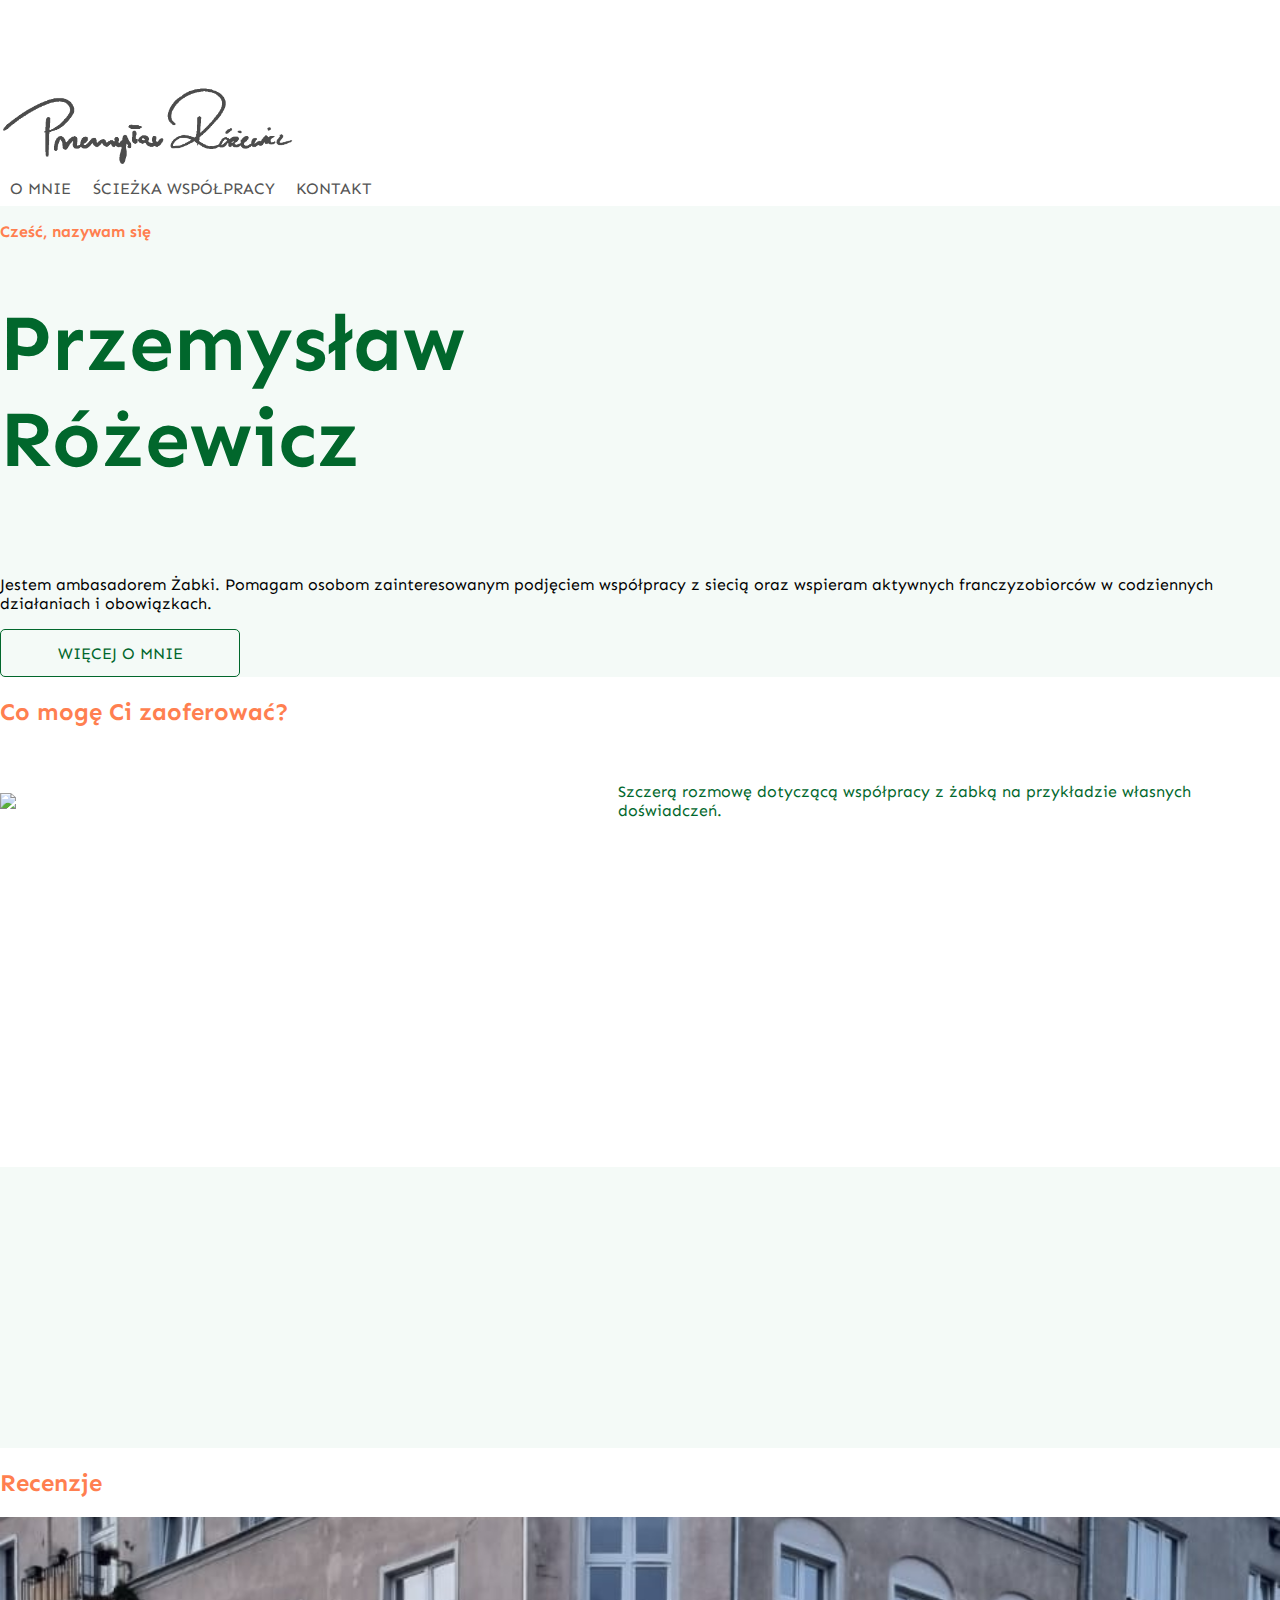
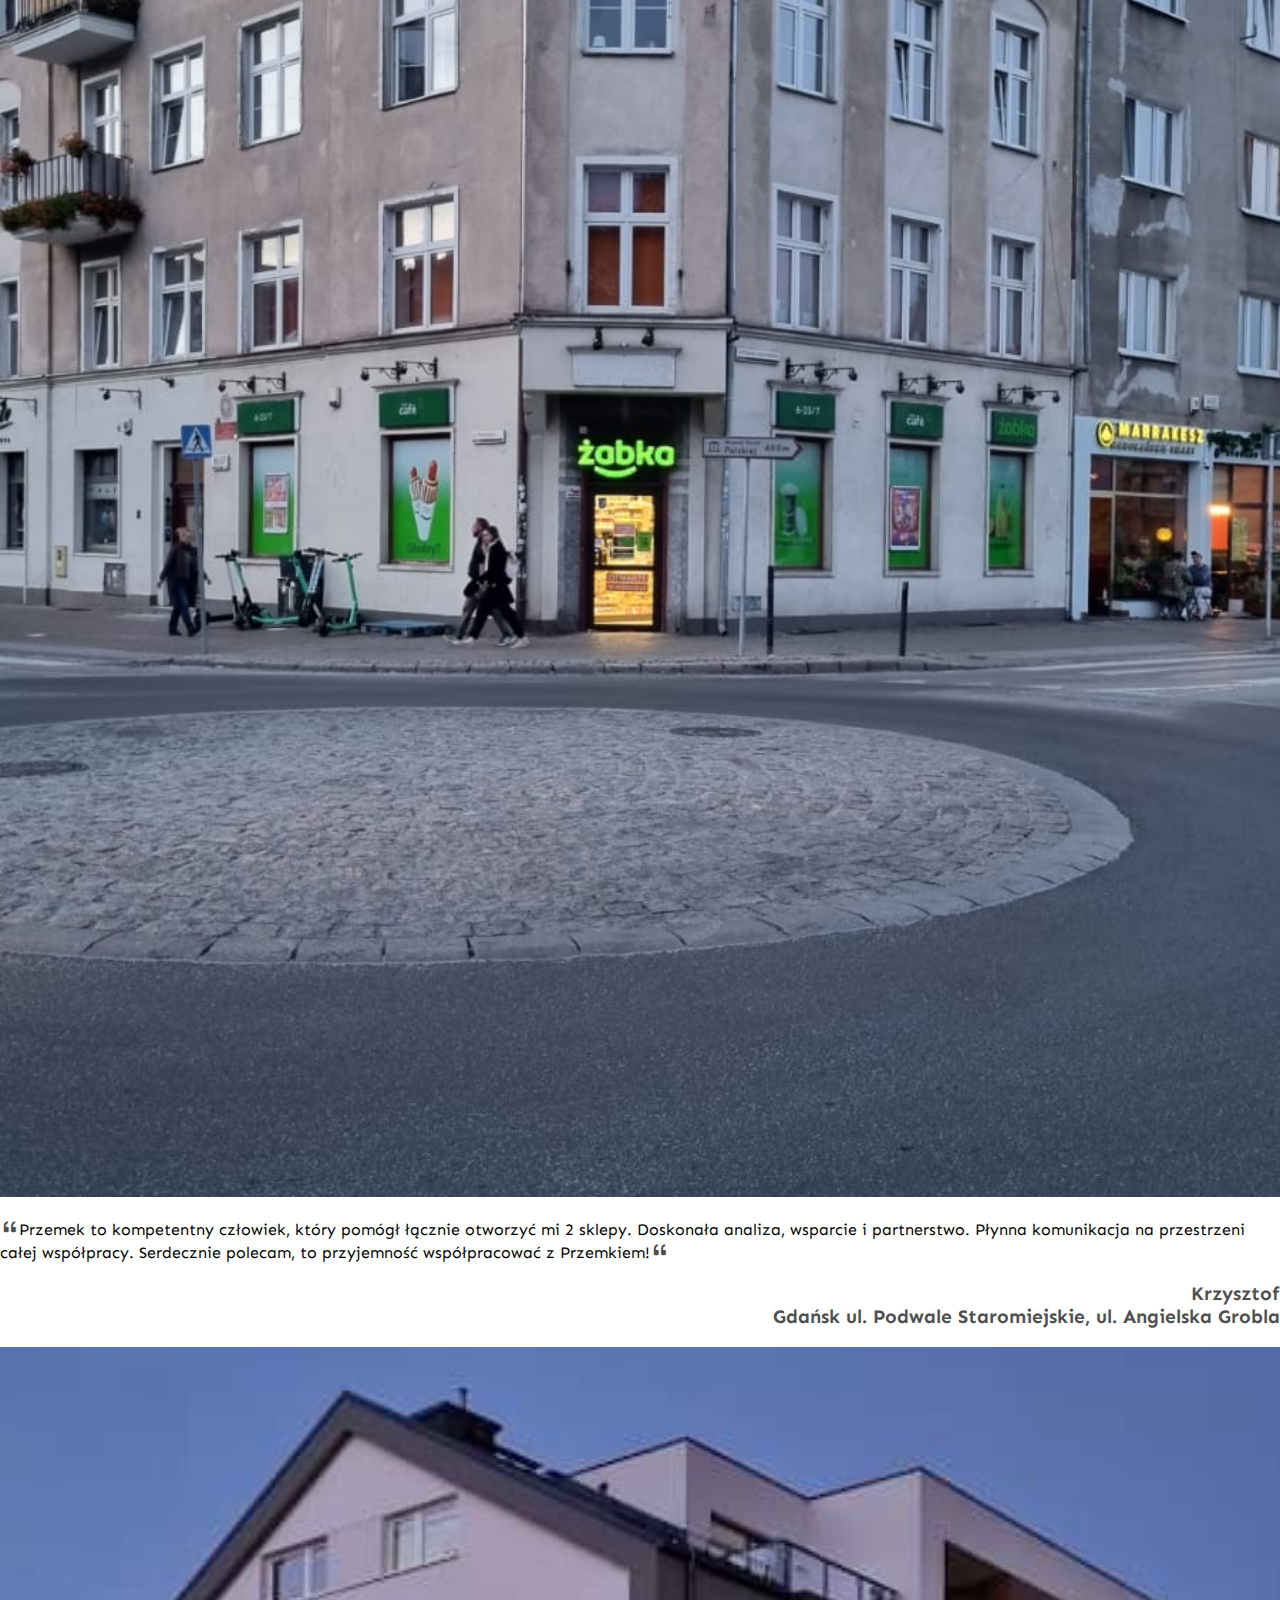
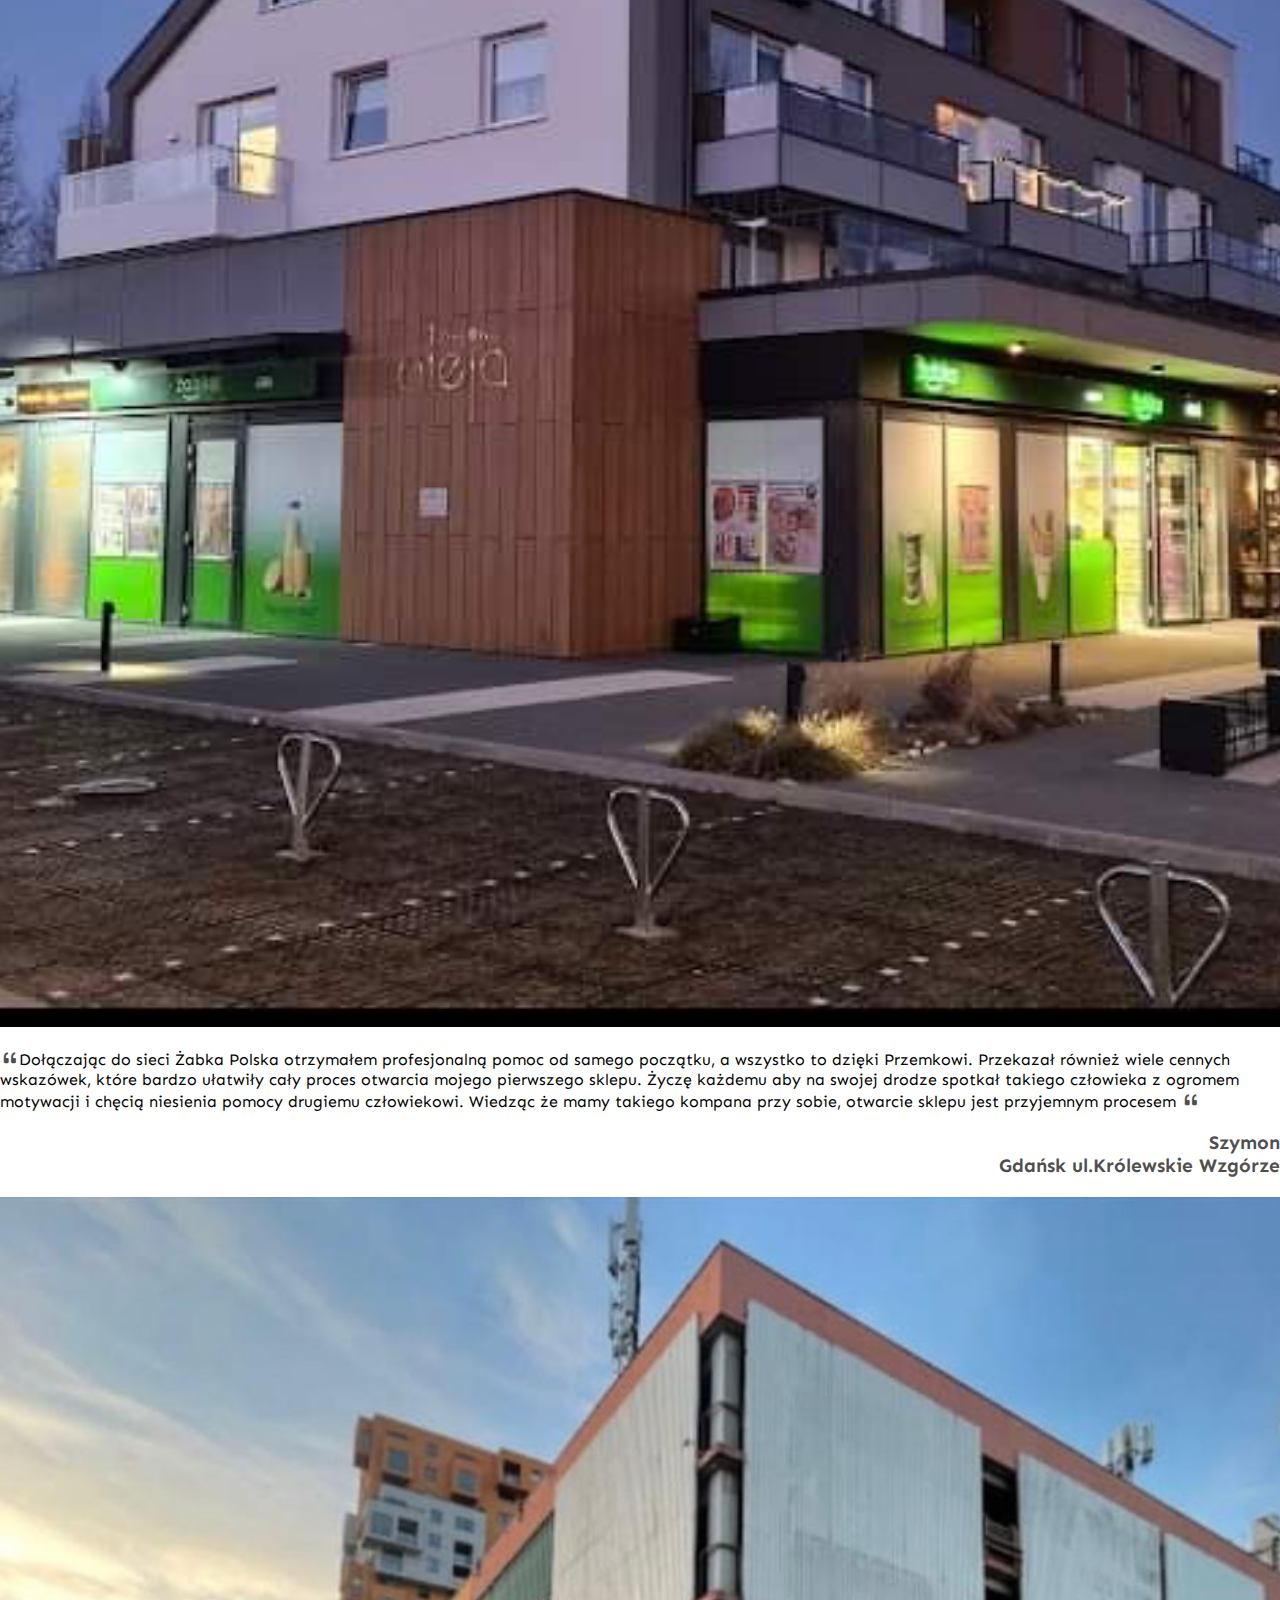
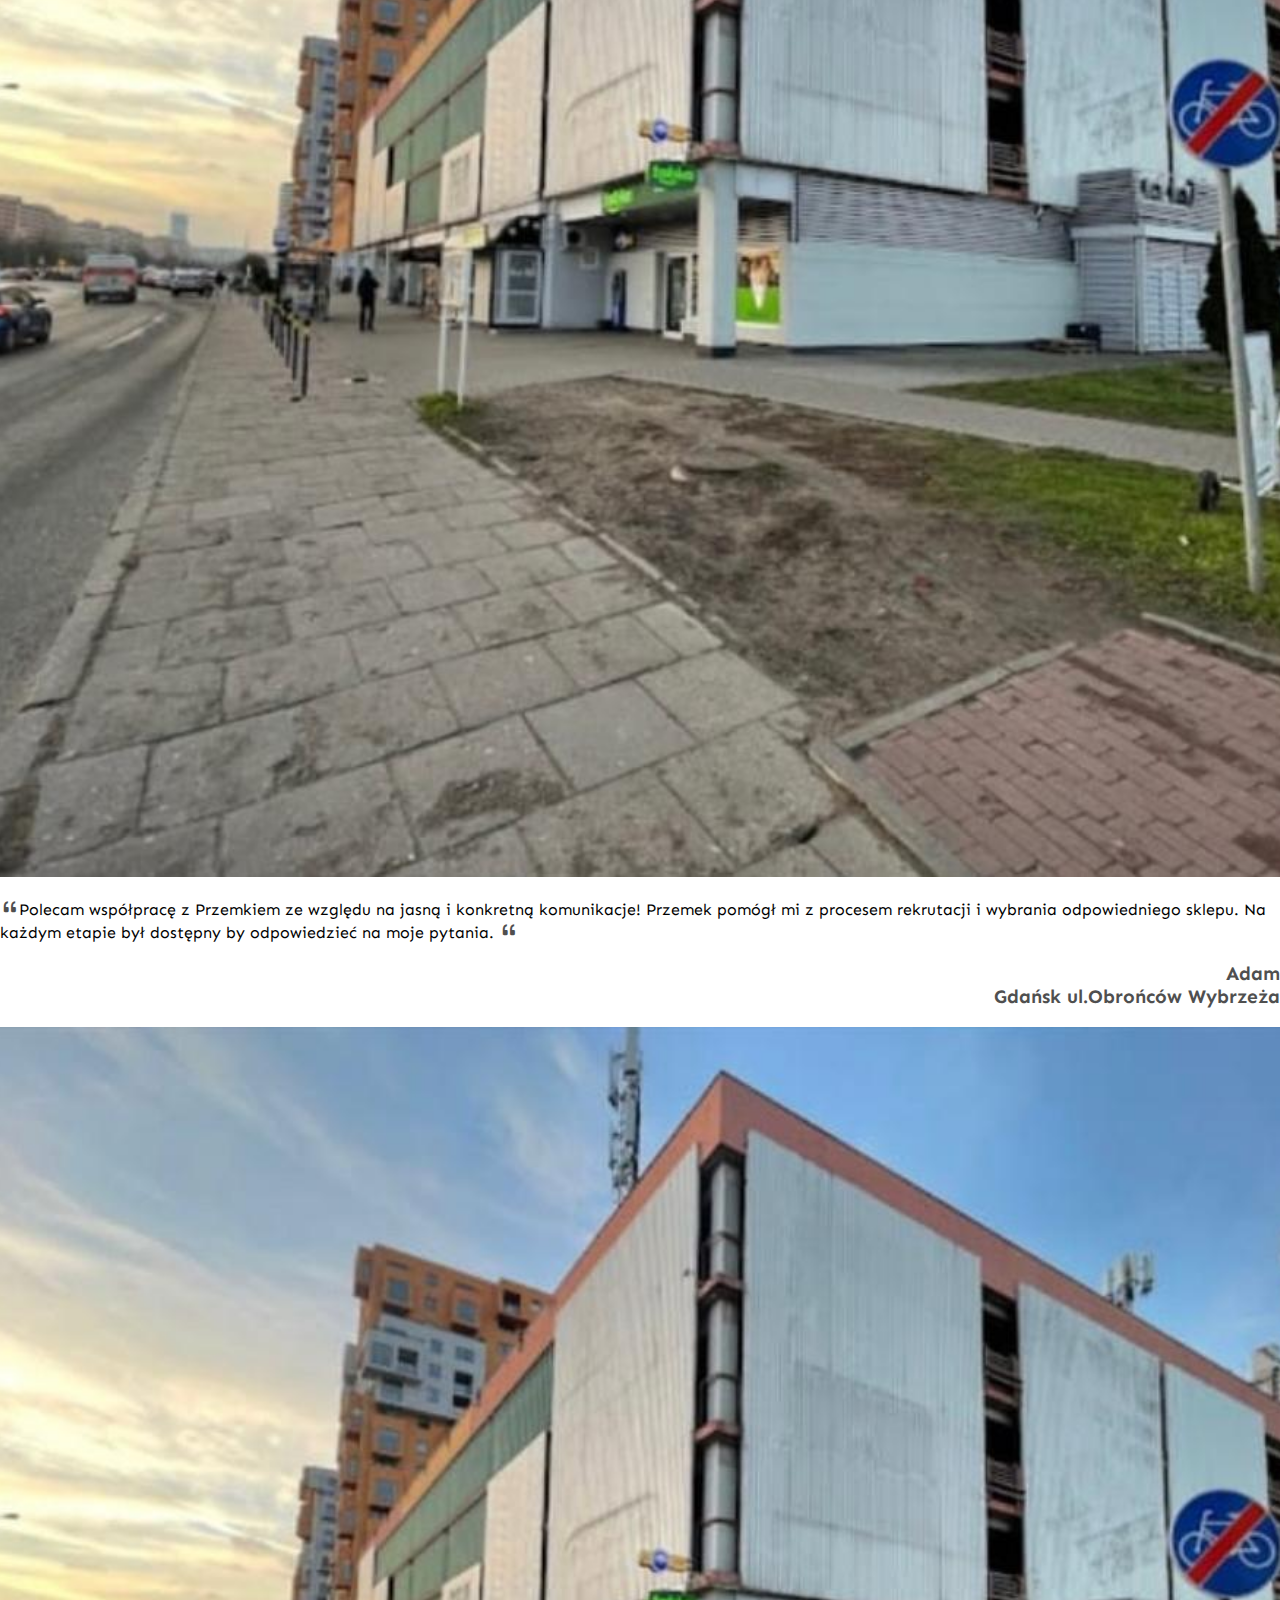
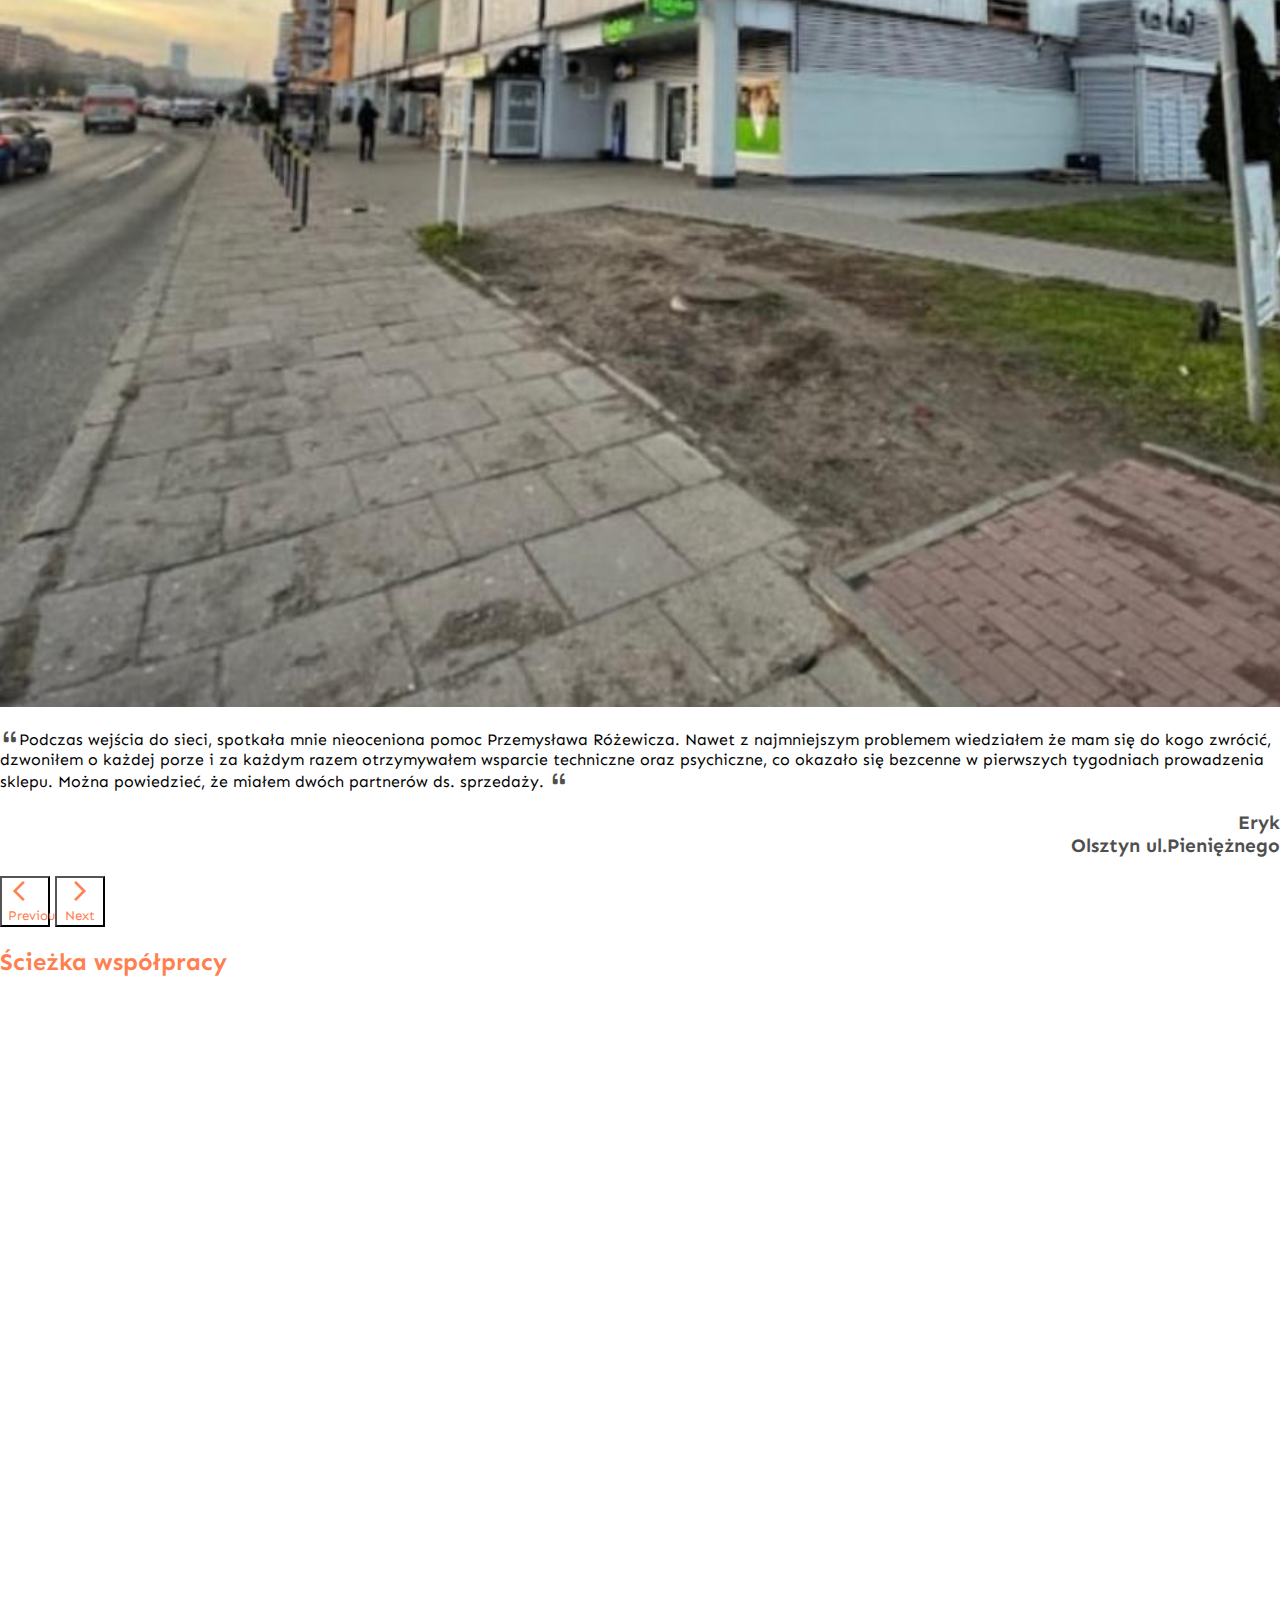
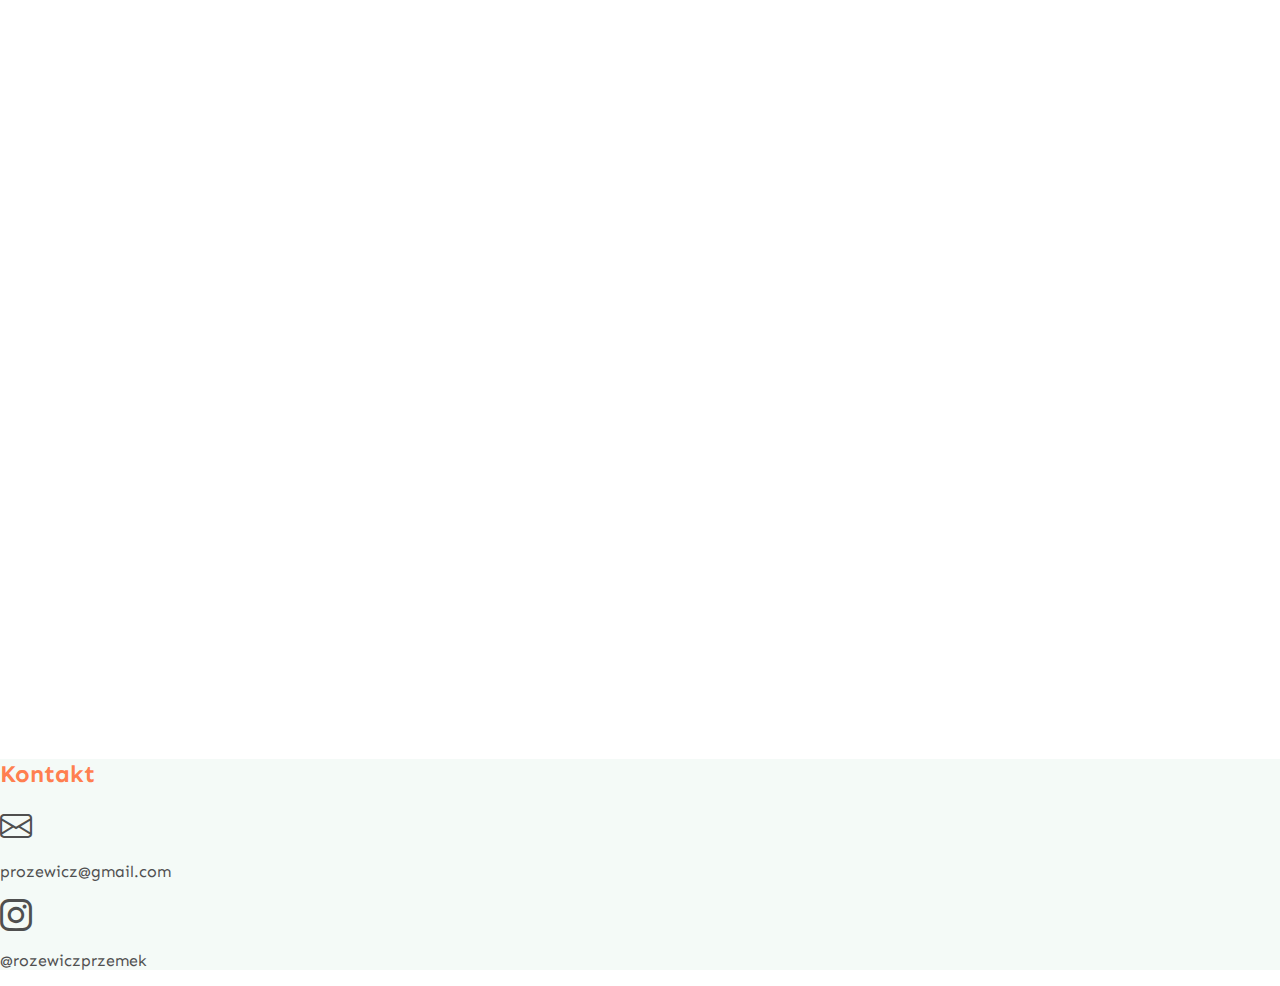
==== index.html @ 14ce59df "małe poprawki" ====
<!DOCTYPE html>
<html lang="pl">
  <head>
    <meta charset="UTF-8" />
    <meta http-equiv="X-UA-Compatible" content="IE=edge" />
    <meta name="viewport" content="width=device-width, initial-scale=1.0" />
    <title>Przemysław Różewicz</title>
    <link
      href="https://cdn.jsdelivr.net/npm/bootstrap@5.3.0-alpha1/dist/css/bootstrap.min.css"
      rel="stylesheet"
      integrity="sha384-GLhlTQ8iRABdZLl6O3oVMWSktQOp6b7In1Zl3/Jr59b6EGGoI1aFkw7cmDA6j6gD"
      crossorigin="anonymous"
    />
    <link rel="preconnect" href="https://fonts.googleapis.com" />
    <link rel="preconnect" href="https://fonts.gstatic.com" crossorigin /> 
    <link
      href="https://fonts.googleapis.com/css2?family=Sen:wght@400;700;800&display=swap"
      rel="stylesheet"
    />
    <link rel="preconnect" href="https://fonts.googleapis.com" />
    <link rel="preconnect" href="https://fonts.gstatic.com" crossorigin />
    <link
      href="https://fonts.googleapis.com/css2?family=Lora:wght@400;700&display=swap"
      rel="stylesheet"
    />
    <link rel="stylesheet" href="https://cdn.jsdelivr.net/npm/bootstrap-icons@1.10.3/font/bootstrap-icons.css">
    <link rel="stylesheet" href="css/main.css" />
    <link rel="stylesheet" href="https://fonts.googleapis.com/css2?family=Material+Symbols+Outlined:opsz,wght,FILL,GRAD@20..48,100..700,0..1,-50..200" />
  </head>
  <body>



  <div class="mob-menu fixed-top">
    <div class="x p-5"><i class="bi bi-x-lg" onclick="menuFn()"></i></div>
    <div class="menu-list"> 
<a href="#o-mnie" onclick="menuOff()">O MNIE<br></a>
<a href="#ścieżka" onclick="menuOff()">ŚCIEŻKA KARIERY<br></a>
<a href="#kontakt" onclick="menuOff()">KONTAKT<br></a>
    </div>

  </div>
    <nav class="justify-content-center shadow">
      <div class="container">
      <div class="row align-self-center nav-cont">
        <div class="col-1 logo py-3 px-3 px-lg-5">
          <img src="./img/logo_przemyslaw_rozewicz.png" />
        </div>
        <div class="nav-big col align-self-center text-end">

      <a href="#o-mnie">O MNIE</a>
      <a href="#ścieżka">ŚCIEŻKA WSPÓŁPRACY</a>
      <a href="#kontakt">KONTAKT</a>  
    </div>
    <div class="nav-small p-3">
      <i class="bi bi-list p-3 menuBtn" onclick="menuFn()"></i>
    </div>
    </div>
      </div>
    </nav>


    <main>
      <div class="mob-menu-section"></div>
      <div id="o-mnie" class="hero row p-0 m-0 justify-content-center shadow">

        <div class="row px-2 px-lg-0 m-0" style="max-width: 1296px">
          <div
            class="
              col-md-6
              justify-content-center
              align-items-center
              herotxt
              px-2 px-lg-5
            "
          >
            <div class="d-flex-row py-5">
              <h3>Cześć, nazywam się</h3>
              <h1>Przemysław<br />Różewicz </h1>
              <br />
              <p>
              Jestem ambasadorem Żabki. Pomagam osobom zainteresowanym podjęciem współpracy z siecią oraz wspieram aktywnych franczyzobiorców w codziennych działaniach i obowiązkach. <br></p>
              <div class="more-txt"><p>
              Od blisko 4 lat współpracuję z siecią Żabka i prowadzę 2 wysokoobrotowe sklepy strategiczne w głównym mieście w Gdańsku. Na przestrzeni tych lat miałem przyjemność prowadzić łącznie 4 placówki o różnych strukturach i czynnikach sprzedażowych. Doświadczenia zebrane na poszczególnych sklepach pozwoliły mi nauczyć się skutecznego zarządzania przedsiębiorstwem, sprawnego komunikowania potrzeb i oczekiwań oraz tego, że zmiany i innowacje są dobre i potrzebne. Równolegle prowadząc sklepy, ukończyłem studia magisterskie z zakresu psychologii w biznesie.<br><br> 
Na co dzień prowadzę 11 osobowy zespół, który w czasie sezonu powiększa się dwukrotnie. Jestem znany ze swojej otwartości i chęci do rozmowy, co przekłada się na codzienne wsparcie wielu innych franczyzobiorców. Angażuje się w różne projekty wewnętrzne w celu ułatwienia i polepszenia naszego codziennego funkcjonowania. Staram się prosto mówić o trudnych rzeczach.  Sprawnie analizuje i filtruje informacje, dzięki temu dobrze rozumiem i pomagam rozumieć innym wewnętrzne wymagania i regulacje. Lubię się uczyć i wyciągam trafne wnioski. Wierzę, że każdy popełniony błąd to lekcja, z której można się wiele nauczyć.

              </p></div>
              <div
                class="
                  d-flex
                  justify-content-center justify-content-lg-end
                  pt-4 pt-lg-4
                "
              >

                  <button class="shadow morebtn" type="button">więcej o mnie</button>
              </div>
            </div>
          </div>
          <div class="col-md-6 px-0 px-lg-0 heroimg">


            <img
              class="pt-2"
              src="./img/portret1.webp"
            />
          </div>
        </div>
      </div>

      <!-- Co mogę ci zaoferować? -->

      <div class="pb-5 offer container align-items-center">
        <h2 class="py-5 text-center">Co mogę Ci zaoferować?</h2>
        <div class="row gap-5 justify-content-center">
          <div class="col-12 col-lg-5 tiles p-3 shadow reveallr">
            <img
              src="http://serwer2223309.home.pl/przemek/img/poznajmy_sie.svg"
              class="icon-tiles"
            />
            <p>
              Szczerą rozmowę dotyczącą współpracy z żabką na przykładzie
              własnych doświadczeń.
            </p>
          </div>
          <div class="col-12 col-lg-5 tiles p-3 shadow revealrl">
            <img
              src="http://serwer2223309.home.pl/przemek/img/wsparcie_taneczny_krok.svg"
              class="icon-tiles"
            />
            <p>
            Pełne wsparcie w procesie rekrutacji oraz kompletacji dokumentów.
            </p>
          </div>

          <div class="col-12 col-lg-5 tiles p-3 shadow reveallr">
            <img
              src="http://serwer2223309.home.pl/przemek/img/pomoc_w_znalezieniu.svg"
              class="icon-tiles"
            />
            <p>
            Pomoc w znalezieniu odpowiedniego sklepu, załatwieniu formalności i przygotowaniu do otwarcia.
            </p>
          </div>
          <div class="col-12 col-lg-5 tiles p-3 shadow revealrl">
            <img
              src="http://serwer2223309.home.pl/przemek/img/pomoc_w_otwarciu.svg"
              class="icon-tiles"
            />
            <p>
            Pomoc w przygotowaniu otwarcia sklepu i dalsze wsparcie w sprawach bieżących.
            </p>
          </div>
        </div>
      </div>

      <!-- Moje osiągnięcia -->

      <section class="hero shadow">
        <div class="px-5 col revealdu py-5" style="max-width: 1400px; ">
          <h2 class="text-center">Moje osiągnięcia</h2>
          <div class="row gap-0 p-0">
            <div
              class="col-md-3 text-end align-content-center py-5 py-md-0"
              style="margin: auto"
            >
              <p class="bigp fs-4" data-number="4">
                lata<br />współpracy <br />z Żabką
              </p>
            </div>
            <div class="col-md-1"></div>
            <div
              class="col-md-4 px-sm-5 my-3 my-md-0 mx-5 mx-md-0"
              style="margin: auto"
            >
              <p class="smallp py-4 px-2 mx-4" data-number="4">
                prowadzone sklepy o różnych parametrach sprzedażowych
              </p>
              <br />
              <p class="smallp py-4 px-2 mx-4" data-number="14">
                sklepów, które pomogłem<br> otworzyć
              </p>
            </div>
            <!-- <div class="col-md-1"></div> -->
            <div class="col-md-4 px-sm-5 mx-5 mx-md-0">
              <p class="smallp py-4 px-2 mx-4" data-number="6">
                wprowadzonych nowych franczyzobiorców
              </p>
              <br />
              <p class="smallp py-4 px-2 mx-4" data-number="1">
                recenzja i uznanie w oparciu o wyniki jakościowe i sprzedażowe
              </p>
            </div>
          </div>
        </div>
      </section>

      <!-- mapa do Żabki -->
      <div class="py-5 container align-items-center" style="overflow-x: hidden;">
        <div class="text-center pb-3">
<h2>Recenzje</h2></div>
<!-- karuzela -->



<div id="carouselMd" class="carousel slide shadow rounded-3 carousel-md" data-bs-ride="carousel" style="overflow:hidden;">
<div class="carousel-inner">
  <div class="carousel-item active" data-bs-interval="5000">


  <div class="karuzela row ">
  <div class="col-4 "><img src="img/podwale.jpg" alt=""></div>
  <div class="col pt-2 px-5 carousel-content"><p class="px-5"> <i class="bi bi-quote"></i>Przemek to kompetentny człowiek, który pomógł łącznie otworzyć mi 2 sklepy. Doskonała analiza, wsparcie i partnerstwo. Płynna komunikacja na przestrzeni całej współpracy. Serdecznie polecam, to przyjemność współpracować z Przemkiem!<i class="bi bi-quote"></i> <br></p>

 <h3> Krzysztof<br>Gdańsk ul. Podwale Staromiejskie, ul. Angielska Grobla</h3>
  </div>
  </div>
  </div>


  <div class="carousel-item" data-bs-interval="15000">
        <div class="karuzela row">
        <div class="col-4 "><img src="img/wzgorze.png" alt=""></div>
        <div class="col pt-2 px-5 carousel-content"><p> <i class="bi bi-quote"></i>Dołączając do sieci Żabka Polska otrzymałem profesjonalną pomoc od samego początku, a wszystko to dzięki Przemkowi. 
          Przekazał również wiele cennych wskazówek, które bardzo ułatwiły cały proces otwarcia mojego pierwszego sklepu. 
          Życzę każdemu aby na swojej drodze spotkał takiego człowieka z ogromem motywacji i chęcią niesienia pomocy drugiemu człowiekowi.
          
          Wiedząc że mamy takiego kompana przy sobie, otwarcie sklepu jest przyjemnym procesem
          <i class="bi bi-quote"></i> <br></p>

          <h3>Szymon<br>Gdańsk ul.Królewskie Wzgórze</h3></div>
        </div>
  </div>
  <div class="carousel-item" data-bs-interval="5000">
        <div class="karuzela row">
        <div class="col-4 "><img src="img/obroncow.jpg" alt=""></div>
        <div class="col pt-2 px-5 carousel-content"><p> <i class="bi bi-quote"></i>Polecam współpracę z Przemkiem ze względu na jasną i konkretną komunikacje! Przemek pomógł mi z procesem rekrutacji i wybrania odpowiedniego sklepu. Na każdym etapie był dostępny by odpowiedzieć na moje pytania. 
          <i class="bi bi-quote"></i> <br></p>

          <h3>Adam<br>Gdańsk ul.Obrońców Wybrzeża</h3></div>
        </div>
  </div>
  <div class="carousel-item" data-bs-interval="5000">
  <div class="karuzela row">
  <div class="col-4 p-5"><img src="img/obroncow.jpg" alt=""></div>
  <div class="col pt-2 px-5 carousel-content"><p> <i class="bi bi-quote"></i>Podczas wejścia do sieci, spotkała mnie nieoceniona pomoc Przemysława Różewicza. Nawet z najmniejszym problemem wiedziałem że mam się do kogo zwrócić, dzwoniłem o każdej porze i za każdym razem otrzymywałem wsparcie techniczne oraz psychiczne, co okazało się bezcenne w pierwszych tygodniach prowadzenia sklepu. Można powiedzieć, że miałem dwóch partnerów ds. sprzedaży. 
    <i class="bi bi-quote"></i> <br></p>

    <h3>Eryk<br>Olsztyn ul.Pieniężnego</h3></div>
  </div>
</div>
</div>
<button class="carousel-control-prev" type="button" data-bs-target="#carouselMd" data-bs-slide="prev">

  <span class="material-symbols-outlined">
    arrow_back_ios
    </span>
  <span class="visually-hidden">Previous</span>
</button>
<button class="carousel-control-next" type="button" data-bs-target="#carouselMd" data-bs-slide="next">

  <span class="material-symbols-outlined">
    arrow_forward_ios
    </span>
  <span class="visually-hidden">Next</span>
</button>
</div>



<div id="carouselSm" class="carousel slide shadow rounded-3 carousel-sm" data-bs-ride="carousel" style="overflow:hidden;">
<div class="carousel-inner">
  <div class="carousel-item active" data-bs-interval="5000">


  <div class="">
  <div class=""><img src="img/podwale.jpg" alt=""></div>
  <div class="carousel-squere carousel-content p-3"><p> <i class="bi bi-quote"></i>Przemek to kompetentny człowiek, który pomógł łącznie otworzyć mi 2 sklepy. Doskonała analiza, wsparcie i partnerstwo. Płynna komunikacja na przestrzeni całej współpracy. Serdecznie polecam, to przyjemność współpracować z Przemkiem!<i class="bi bi-quote"></i> <br></p>

    <h3> Krzysztof<br>Gdańsk ul. Podwale Staromiejskie, ul. Angielska Grobla</h3>
  </div>
  </div>
  </div>


  <div class="carousel-item" data-bs-interval="10000">
  <div class="">
  <div class=""><img src="img/wzgorze.png" alt=""></div>
  <div class="carousel-squere carousel-content p-3"><p> <i class="bi bi-quote"></i>Dołączając do sieci Żabka Polska otrzymałem profesjonalną pomoc od samego początku, a wszystko to dzięki Przemkowi. 
    Przekazał również wiele cennych wskazówek, które bardzo ułatwiły cały proces otwarcia mojego pierwszego sklepu. 
    Życzę każdemu aby na swojej drodze spotkał takiego człowieka z ogromem motywacji i chęcią niesienia pomocy drugiemu człowiekowi.
    
    Wiedząc że mamy takiego kompana przy sobie, otwarcie sklepu jest przyjemnym procesem
    <i class="bi bi-quote"></i> <br></p>

    <h3>Szymon<br>Gdańsk ul.Królewskie Wzgórze</h3>
  </div>
  </div>
  </div>
  <div class="carousel-item" data-bs-interval="5000">
  <div class="">
  <div class=""><img src="img/obroncow.jpg" alt=""></div>
  <div class="carousel-squere carousel-content p-3"><p> <i class="bi bi-quote"></i>Polecam współpracę z Przemkiem ze względu na jasną i konkretną komunikacje! Przemek pomógł mi z procesem rekrutacji i wybrania odpowiedniego sklepu. Na każdym etapie był dostępny by odpowiedzieć na moje pytania. 
    <i class="bi bi-quote"></i> <br></p>

    <h3>Adam<br>Gdańsk ul.Obrońców Wybrzeża</h3>
  </div>
  </div>
  </div>
  <div class="carousel-item" data-bs-interval="5000">
  <div class="">
  <div class=""><img src="img/obroncow.jpg" alt=""></div>
  <div class="carousel-squere carousel-content p-3"><p> <i class="bi bi-quote"></i>Podczas wejścia do sieci, spotkała mnie nieoceniona pomoc Przemysława Różewicza. Nawet z najmniejszym problemem wiedziałem że mam się do kogo zwrócić, dzwoniłem o każdej porze i za każdym razem otrzymywałem wsparcie techniczne oraz psychiczne, co okazało się bezcenne w pierwszych tygodniach prowadzenia sklepu. Można powiedzieć, że miałem dwóch partnerów ds. sprzedaży. 
    <i class="bi bi-quote"></i> <br></p>

    <h3>Eryk<br>Olsztyn ul.Pieniężnego</h3>
  </div>
  </div>
  </div>
</div>

</div>


        <h2 id="ścieżka" class="py-5 text-center" style="font-weight: bold; color: coral">
          Ścieżka współpracy
        </h2>

        <div class="row gap-sm-5">
          <div class="map-content col-sm p-4 revealrl">
            <div class="map-counter text-end col-1 col-sm-4 px-0 px-sm-5">
              <p>1</p>
            </div>
            <div class="col-8" style="margin: auto">
              <h2>NAPISZ DO MNIE</h2>
              <p>
                Skontaktuj się ze mną, poznajmy się – przedstawię Ci wszystkie
                za i przeciw.
              </p>
            </div>
          </div>
        </div>

        <div class="row gap-sm-5">
          <div
            class="map-content col-sm p-4 reveallr"
            style="background-color: var(--bg-green)"
          >
            <div class="map-counter text-end col-1 col-sm-4 px-0 px-sm-5">
              <p>2</p>
            </div>
            <div class="col-8" style="margin: auto">
              <h2>NIEZOBOWIĄZUJĄCE SPOTKANIE</h2>
              <p>
                Umówię Cię na niezobowiązujące spotkanie informacyjne z
                rekruterem.
              </p>
            </div>
          </div>
        </div>

        <div class="row gap-sm-5">
          <div class="map-content col-sm p-4 revealrl">
            <div class="map-counter text-end col-1 col-sm-4 px-0 px-sm-5">
              <p>3</p>
            </div>
            <div class="col-8" style="margin: auto">
              <h2>REKRUTACJA</h2>
              <p>
                Jeśli będziesz zainteresowany – przystąpisz do oficjalnego
                procesu rekrutacji.
              </p>
            </div>
          </div>
        </div>

        <div class="row gap-sm-5">
          <div
            class="map-content col-sm p-4 reveallr"
            style="background-color: var(--bg-green)"
          >
            <div class="map-counter text-end col-1 col-sm-4 px-0 px-sm-5">
              <p>4</p>
            </div>
            <div class="col-8" style="margin: auto">
              <h2>SZKOLENIE</h2>
              <p>
                Dwutygodniowe szkolenie na sklepie prowadzonym przez trenera
                franczyzobiorców.
              </p>
            </div>
          </div>
        </div>
        <div class="row gap-sm-5">
        <div
          class="map-content col-sm p-4 revealrl"
          
        >
          <div class="map-counter text-end col-1 col-sm-4 px-0 px-sm-5">
            <p>5</p>
          </div>
          <div class="col-8" style="margin: auto">
            <h2>EGZAMIN</h2>
            <p>
            Szkolenie zakończone jest egzaminem, którego zaliczenie jest obowiązkowe.
            </p>
          </div>
        </div>
      </div>

        <div class="row gap-sm-5">
          <div class="map-content col-sm p-4 reveallr"
          style="background-color: var(--bg-green)">
            <div class="map-counter text-end col-1 col-sm-4 px-0 px-sm-5">
              <p>6</p>
            </div>
            <div class="col-8" style="margin: auto">
              <h2>PRZEKAZANIE KLUCZY</h2>
              <p>Podpisanie umowy i przekazanie kluczy do sklepu.</p>
            </div>
          </div>
        </div>

        <div class="row gap-sm-5">
          <div
            class="map-content col-sm p-4 revealrl"
           
          >
            <div class="map-counter text-end col-1 col-sm-4 px-0 px-sm-5">
              <p>7</p>
            </div>
            <div class="col-8" style="margin: auto">
              <h2>PIERWSZE ZATOWAROWANIE</h2>
              <p>
                Przygotowanie sklepu do otwarcia, pierwsze zamówienie i
                zatowarowanie.
              </p>
            </div>
          </div>
        </div>

        <div class="row gap-sm-5">
          <div class="map-content col-sm p-4 reveallr"
          style="background-color: var(--bg-green)">
            <div class="map-counter text-end col-1 col-sm-4 px-0 px-sm-5">
              <p>8</p>
            </div>
            <div class="col-8" style="margin: auto">
              <h2>GRATULACJE!</h2>
              <p>Brawo, oficjalnie zostałeś Franczyzobiorcą Żabki!</p>
            </div>
          </div>
        </div>
      </div>
    </main>

<footer>

      <div class="footer shadow justify-content-center">
        <h2 id="kontakt" class="pt-3 text-center" style="font-weight: bold; color: coral">
          Kontakt
        </h2>
      <div class="container py-1">
        <div class="row justify-content-center">
      <div class="col-lg-4 text-center link"><a href="mailto:prozewicz@gmail.com"><i class="bi bi-envelope"></i><p>prozewicz@gmail.com</p></a></div>

      <div class="col-lg-4 text-center "><a href="https://www.instagram.com/rozewiczprzemek/"><i class="bi bi-instagram"></i><p>@rozewiczprzemek</p></a></div>
    </div>
      
      </div>
      
      </div>
</footer>

    <script>
      function Scrolldown() {
        window.scroll(0, 1);
      }
      window.onload = Scrolldown;
    </script>
    <script src="js/main.js"></script>
    <script
      src="https://cdn.jsdelivr.net/npm/bootstrap@5.3.0-alpha1/dist/js/bootstrap.bundle.min.js"
      integrity="sha384-w76AqPfDkMBDXo30jS1Sgez6pr3x5MlQ1ZAGC+nuZB+EYdgRZgiwxhTBTkF7CXvN"
      crossorigin="anonymous"
    ></script>
  </body>
</html>
---- css/main.css ----
:root {
  --dark-green: #01672c;
  --light-green: rgba(146, 255, 6, 0.73);
  --bg-green: #f4faf7;
  --coral: coral;
  --grafit: #4f4f4f;
}
.carousel-control-prev,
.carousel-control-next{
width: 50px;
  color: coral;
/* scale: 2; */
background-color: #fff;
}

.carousel-control-next:hover,
.carousel-control-prev:hover{
  color: coral;
}
* {
  font-family: 'Sen', sans-serif;
  box-sizing: border-box;
  /* overflow-x: hidden; */
}

body {
  margin: 0;

  color: black;
  background-color: white;
}
h2 {
  font-weight: bold;
  color: coral;
}
ul {
  list-style-type: none;
}

.carousel-sm{
display:none;
overflow: hidden;
}

.carousel-md{
display:block;
overflow: hidden;
}

.carousel-md img{
object-fit: cover;
width:100%;
aspect-ratio: 1/1;

}

.carousel-sm img{
  object-fit: cover;
  width:100%;
  aspect-ratio: 2/1;
  }
  .carousel-squere{
min-height: 40vh;
  }
.carousel h3, i{
  color: var(--grafit);
  font-size: 1.2rem;
  font-weight: bold;
  text-align: right;
}

.carousel-content{
  margin: auto;
  /* align-items: center; */
}


.mob-menu{
  /* position: absolute; */
opacity:0;
visibility: hidden;
width: 100%;
height: 100%;
display: grid;
object-position: center;
backdrop-filter: blur(10px);
background-color: rgba(255,255,255,0.8);
/* z-index: 100; */
transition: 300ms;
place-items: center;
}
.mob-menu p{

  color: red;
}
.mob-menu ul{
list-style-type: none;
}
.x{
  font-size: 2rem;
  position: absolute;
  right: 0;
  top: 0;
}
.menu-list {
  font-size: 1.5rem;
  text-align: center;
}
.menu-list a{
  text-decoration: none;
  color:var(--grafit)
}
.nav-big{
display: block;
}
.nav-small{

  display: none;


}
.nav-small i{
  position: absolute;
  right:0;
  top: 0;
  font-size: 2rem;
  color: var(--grafit);


}

nav {
  background-color: white;
  min-height: 5rem;
  position: sticky;
  top: 0;
  z-index: 50;
}

nav a {
  display: inline-block;
  min-width: 5rem;
  padding: 0.5rem;
  border-radius: 0.2rem;
  /* border: solid 1px #aaa; */
  text-align: center;
  text-decoration: none;
  color: #555;
  font-size: 1rem;
  transition: all 300ms;

}
nav a:hover{
  color:var(--light-green);
  transition: all 300ms;
}


.bloob {
  scale: 1.3;
  position: absolute;
 /* bottom: 0; */
  width:100%;
  padding: 0;
  margin: 0;
}

.more-txt{
  max-height: 0px;
  overflow: hidden;
  transition: max-height 500ms;
  /* width:80vw; */
}
.more-txt-active{
  max-height:999px;
  transition: max-height 1000ms;
}
.tiles {
  position: relative;
  display: flex;
  border-radius: 10px;
  align-items: center;
  transition: all 300ms;
}

.bigp {
  position: relative;
  font-weight: bold;
  display: inline;
  z-index: 100;
  color: var(--grafit);
}
.bigp::before {
  font-weight: bold;
  position: absolute;
  font-size: 15rem;
  line-height: 0;
  color: coral;
  left: 0;
  top: 50%;
  transform: translateX(-100%);
  content: attr(data-number);
  z-index: -50;
}
.smallp {
  position: relative;
  color: var(--grafit);
  margin: 0;
  border-left-style: solid;
  border-left-width: 3px;
  border-color: coral;
}
.smallp::before {
  font-weight: bold;
  position: absolute;
  font-size: 5rem;
  line-height: 0;
  color: var(--dark-green);
  left: 0;
  top: 50%;
  transform: translateX(-120%);
  content: attr(data-number);
}

.tiles h3 {
  margin: 0;
  font-size: 1.5rem;
}
.tiles p {
  padding: 20px;
}
.icon-tiles {
  width: 50%;
}
.map-tiles {
  width: 10%;
}
.logo{
  width:auto;

}
.logo img {
  max-height: 5rem;
  opacity: 0.7;
  max-width: 60%;
}
.container {
  /* max-width: 1200px; */

}
#o-mnie,#ścieżka{
scroll-margin-top: 60px;
}
.hero {

  background-color: #f4faf7;
  overflow: hidden;
  position: relative;
}

.offer {
  max-width: 1296px;
  overflow-x: hidden;
}
.offer h2 {
  font-weight: bold;
  color: coral;
}
.offer p {
  color: var(--dark-green);
  padding-left: 1rem;
}
.heroimg {
  position: relative;
  height: auto;
  /* max-height: 800px; */
}
.herotxt {
  display: flex;
}
.herotxt p {
  font-size: 1rem;
}
.hero h3 {
  font-weight: bold;
  color: coral;
  font-size: 1rem;
}
.hero h1 {
  font-weight: bold;
  font-size: 5rem;
  color: var(--dark-green);
}
.herotxt button {
  text-transform: uppercase;
  background-color: #f4faf7;
  color: var(--dark-green);
  border-style: solid;
  border-width: 1px;
  border-color: var(--dark-green);
  border-radius: 5px;
  width: 15rem;
  height: 3rem;
  font-size: 1rem;
  transition: 300ms;
}
.herotxt button:hover {
  color: white;
  border-color: rgba(182, 182, 182, 0);
  background-color: var(--light-green);

  transition: 300ms;
}
.heroimg img {
  position: absolute;
  max-height: 100%;
  max-width: 100%;
  bottom: 0;
  left: 50%;
  transform: translateX(-50%);
}
.footer {
  /* height: 20vh; */
  background-color: var(--bg-green);

}

footer i{
  font-size: 2rem;
  color: var(--grafit);
}
footer a{
  text-decoration: none;
  color: var(--grafit);
  transition: all 300ms;
}
footer i:hover,
footer a:hover{
  color:coral;
  transition: all 300ms;
}
.link:hover{
  color:coral;
  transition: all 300ms;
}
section {
  padding: 0;
  display: flex;
  justify-content: center;
  align-items: center;
}
section:nth-child(1) {
  color: #e0ffff;
}
section:nth-child(2) {
  color: #42455a;
  /* background: #e0ffff00; */
}
section:nth-child(3) {
  color: #e0ffff;
}
section:nth-child(4) {
  color: #42455a;
  /* background: #ffffff00; */
}
section .container {
  margin: 100px;
}
section h1 {
  font-size: 3rem;
  margin: 20px;
}
section p {
  color: black;
}
section .text-container .text-box h3 {
  font-size: 30px;
  text-align: center;
  text-transform: uppercase;
  margin-bottom: 10px;
}
section h1 {
  font-weight: bold;
  font-size: 5rem;
  color: #555;
}
section h2 {
  font-weight: bold;
  color: coral;
  font-size: 2rem;
}
section h3 {
  font-weight: bold;
  color: coral;
  font-size: 1rem;
}
.revealdu {
  position: relative;
  transform: translateY(150px);
  opacity: 0;
  transition: 1s all ease;
}

.revealdu.active {
  transform: translateY(0);
  opacity: 1;
}
.revealrl {
  visibility: hidden;
  position: relative;
  transform: translateX(150px);
  opacity: 0;
  transition: 1s all ease;
}

.revealrl.active {
  visibility: visible;
  transform: translateX(0);
  opacity: 1;
}
.reveallr {
  position: relative;
  transform: translateX(-150px);
  opacity: 0;
  transition: 1s all ease;
}

.reveallr.active {
  transform: translateX(0);
  opacity: 1;
}
.reveal {
  position: relative;

  opacity: 0;
  transition: 1s all ease;
}

.reveal.active {
  transform: translateX(0);
  opacity: 1;
}
#conTest {
  /* width: 80%; */
  height: 20vh;
  position: relative;
  overflow: hidden;
  /* left: 10%; */
}
.carousel2 .panel {
  height: 100%;
  background-size: cover;
  background-position: center;
  position: absolute;
}
.arrow {
  position: absolute;

  top: 0px;

  /* transform: translateY(50%); */
}
.frame {
  overflow: hidden;
}
.map-content {
  border-radius: 10px;
  display: flex;
  box-shadow: 4px 4px 10px 0px rgba(61, 61, 61, 0.129);
  margin-bottom: 5rem;
}
.map-content p {
  margin: 0;
  padding: 0;
  color: var(--grafit);
}
.map-content h2 {
  color: var(--dark-green);
  font-weight: bold;
}
.map-counter {
  position: relative;
  margin: auto;

  padding: auto;
}
.map-counter p {
  font-weight: bold;
  font-size: 5rem;
  line-height: 0%;
  margin: 0;
  /* padding: 0; */
  color: rgba(1, 103, 44, 0.2);
}

.gradient-custom {
  /* fallback for old browsers */
  background: #f6d365;
  
  /* Chrome 10-25, Safari 5.1-6 */
  background: -webkit-linear-gradient(to right, rgba(246, 211, 101, 1), rgba(253, 160, 133, 1));
  
  /* W3C, IE 10+/ Edge, Firefox 16+, Chrome 26+, Opera 12+, Safari 7+ */
  background: linear-gradient(to right, rgba(246, 211, 101, 1), rgba(253, 160, 133, 1))
  }
  .social{
  height:2rem;  
  filter: invert();
  opacity: 0.6;
  
  }

@media only screen and (max-width: 992px) {
  .hero h1 {
    font-size: 4rem;
  }
  .heroimg {
    height: auto;
  }

  section h1 {
    font-size: 2rem;
    text-align: center;
  }
  section .text-container {
    flex-direction: column;
  }
  .icon-tiles {
    width: 25%;
  }
}

@media only screen and (max-width: 768px) {
  nav {
    height: 10vh;
  }
  .nav-big{
    display: none;
    }
    .nav-small{
  
      display: block;
      z-index: 120;
    }
    .mob-menu{


      transition:  300ms;
    }
    .mob-menu-active{
      visibility: visible;
      
      opacity: 1;
      /* z-index: 200; */
      transition:  300ms;
    }
  .hero h1 {
    font-weight: bold;
    font-size: 3rem;
  }
  .heroimg {
    aspect-ratio: 1;

  }

  .heroimg img {
    padding-top: 20px;

    max-width: 100%;

    bottom: 0;
    left: 50%;
    transform: translateX(-50%);
  }
  .herotxt p {
    text-align: justify;
    font-size: 1rem;
  }
  .herotxt button {
    width: 16rem;
    height: 3rem;

    font-size: 1rem;
    transition: 500ms;
  }
  .bloob{
    scale: 1.3;
  }
}

/* SM */
@media only screen and (max-width: 576px) {
.map-content h2{
font-size: 1rem;

}  
.map-content{
margin:0;  
}

.smallp::before{
  font-size: 4rem;

}

.carousel-sm{
  display:block;
  }
  
  .carousel-md{
  display:none;
  }
.carousel h3{
  font-size: 1rem;
}
}
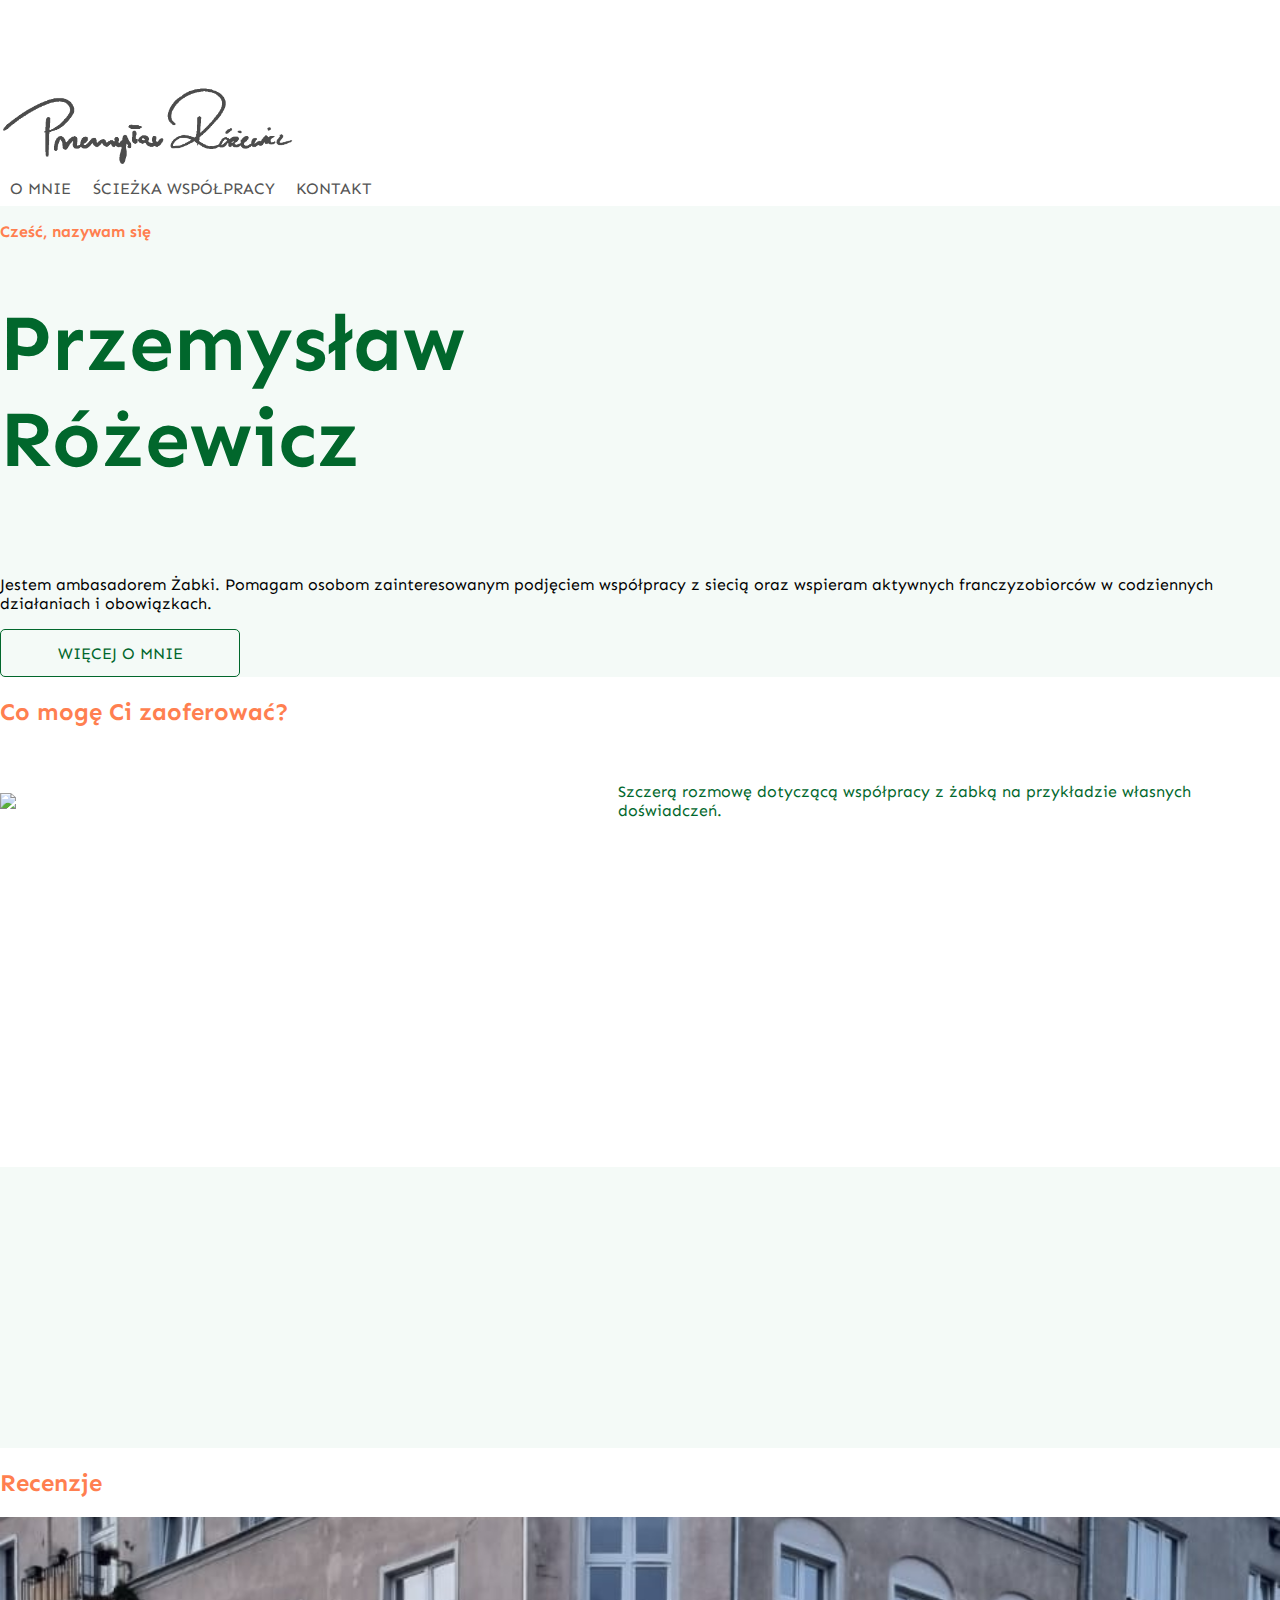
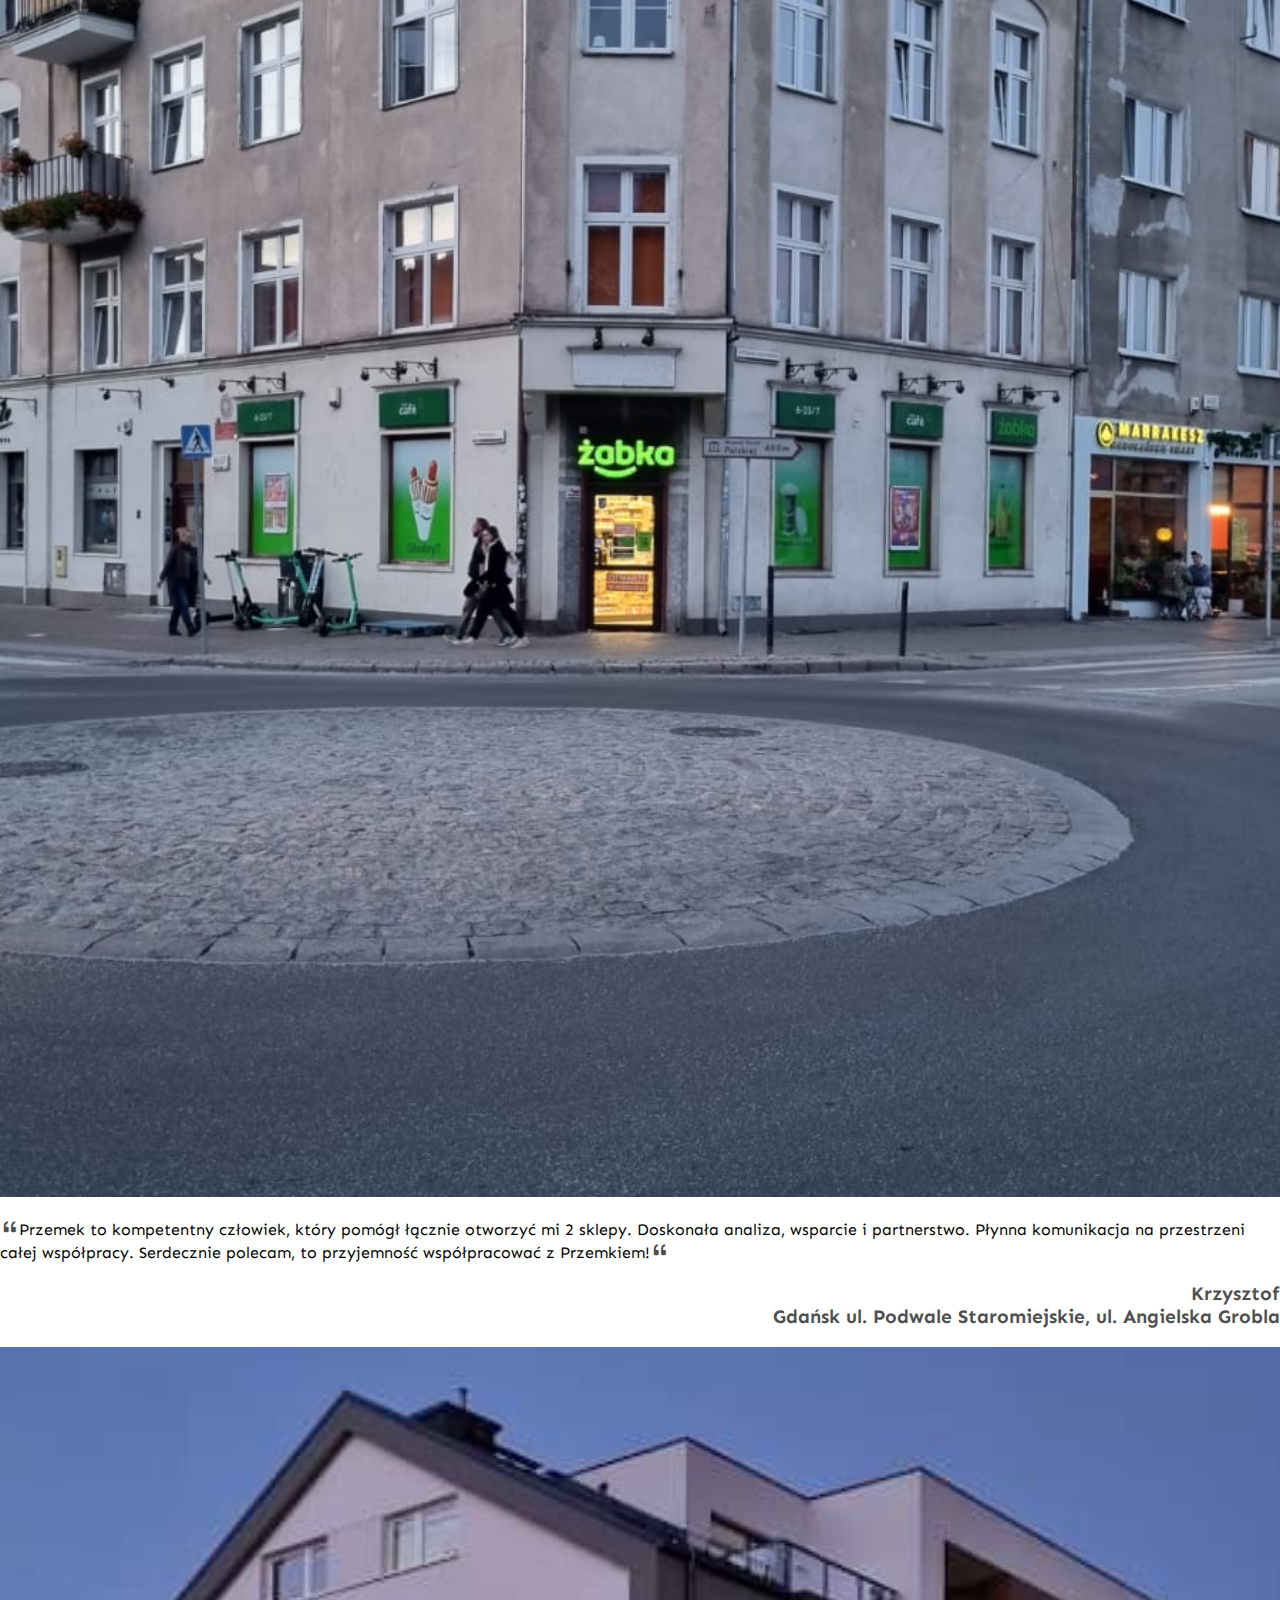
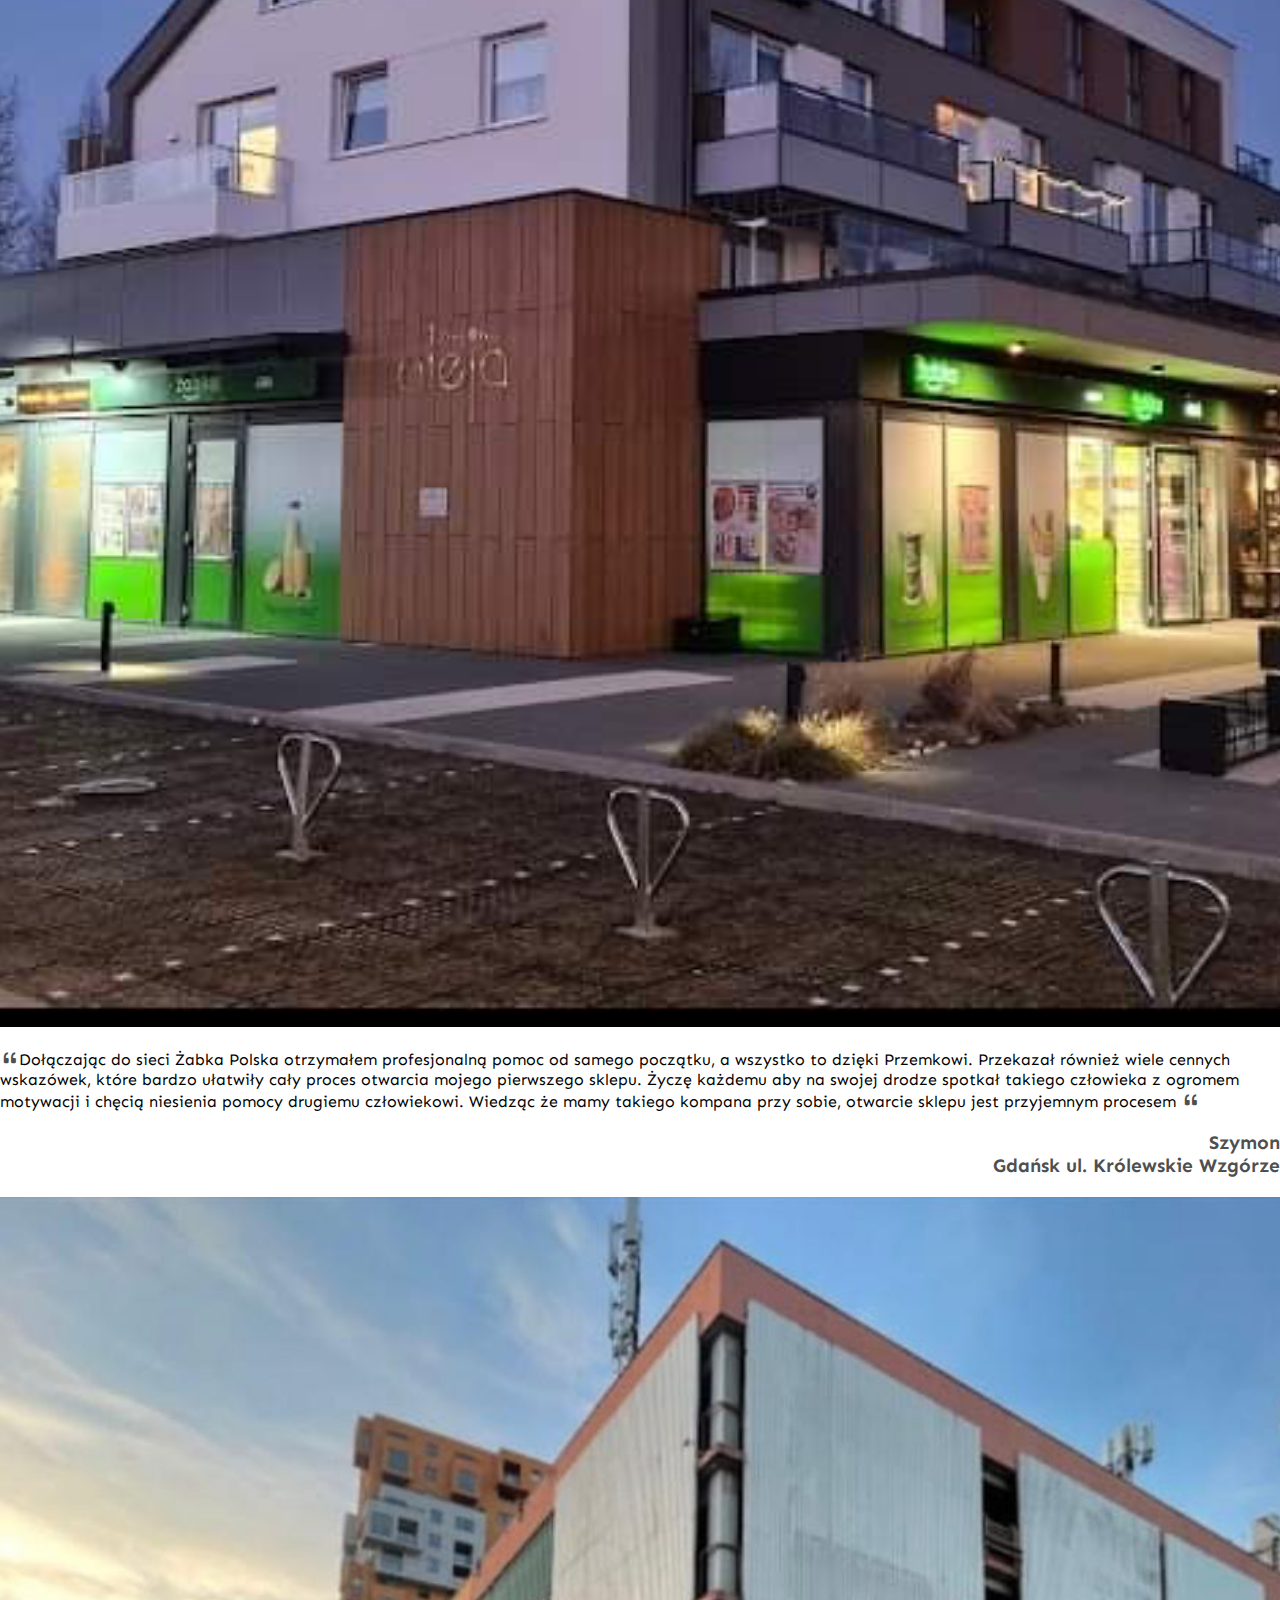
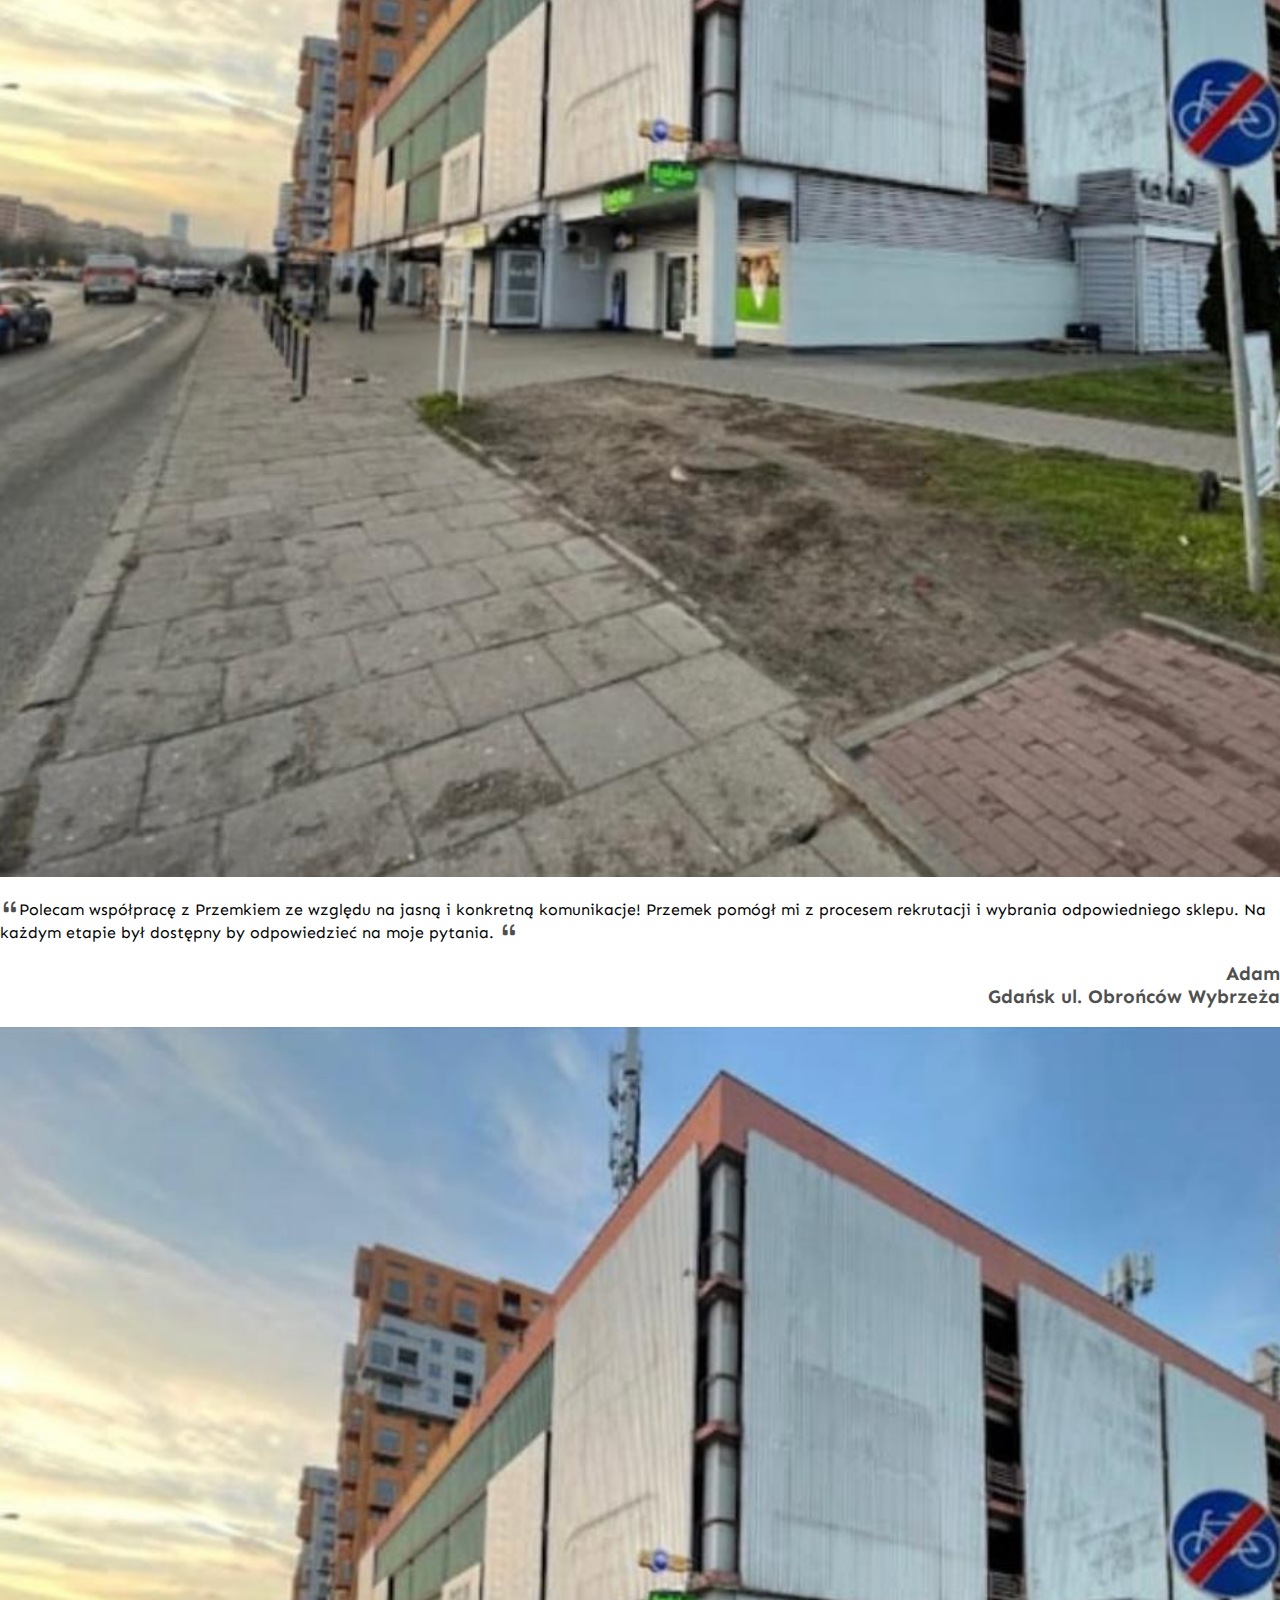
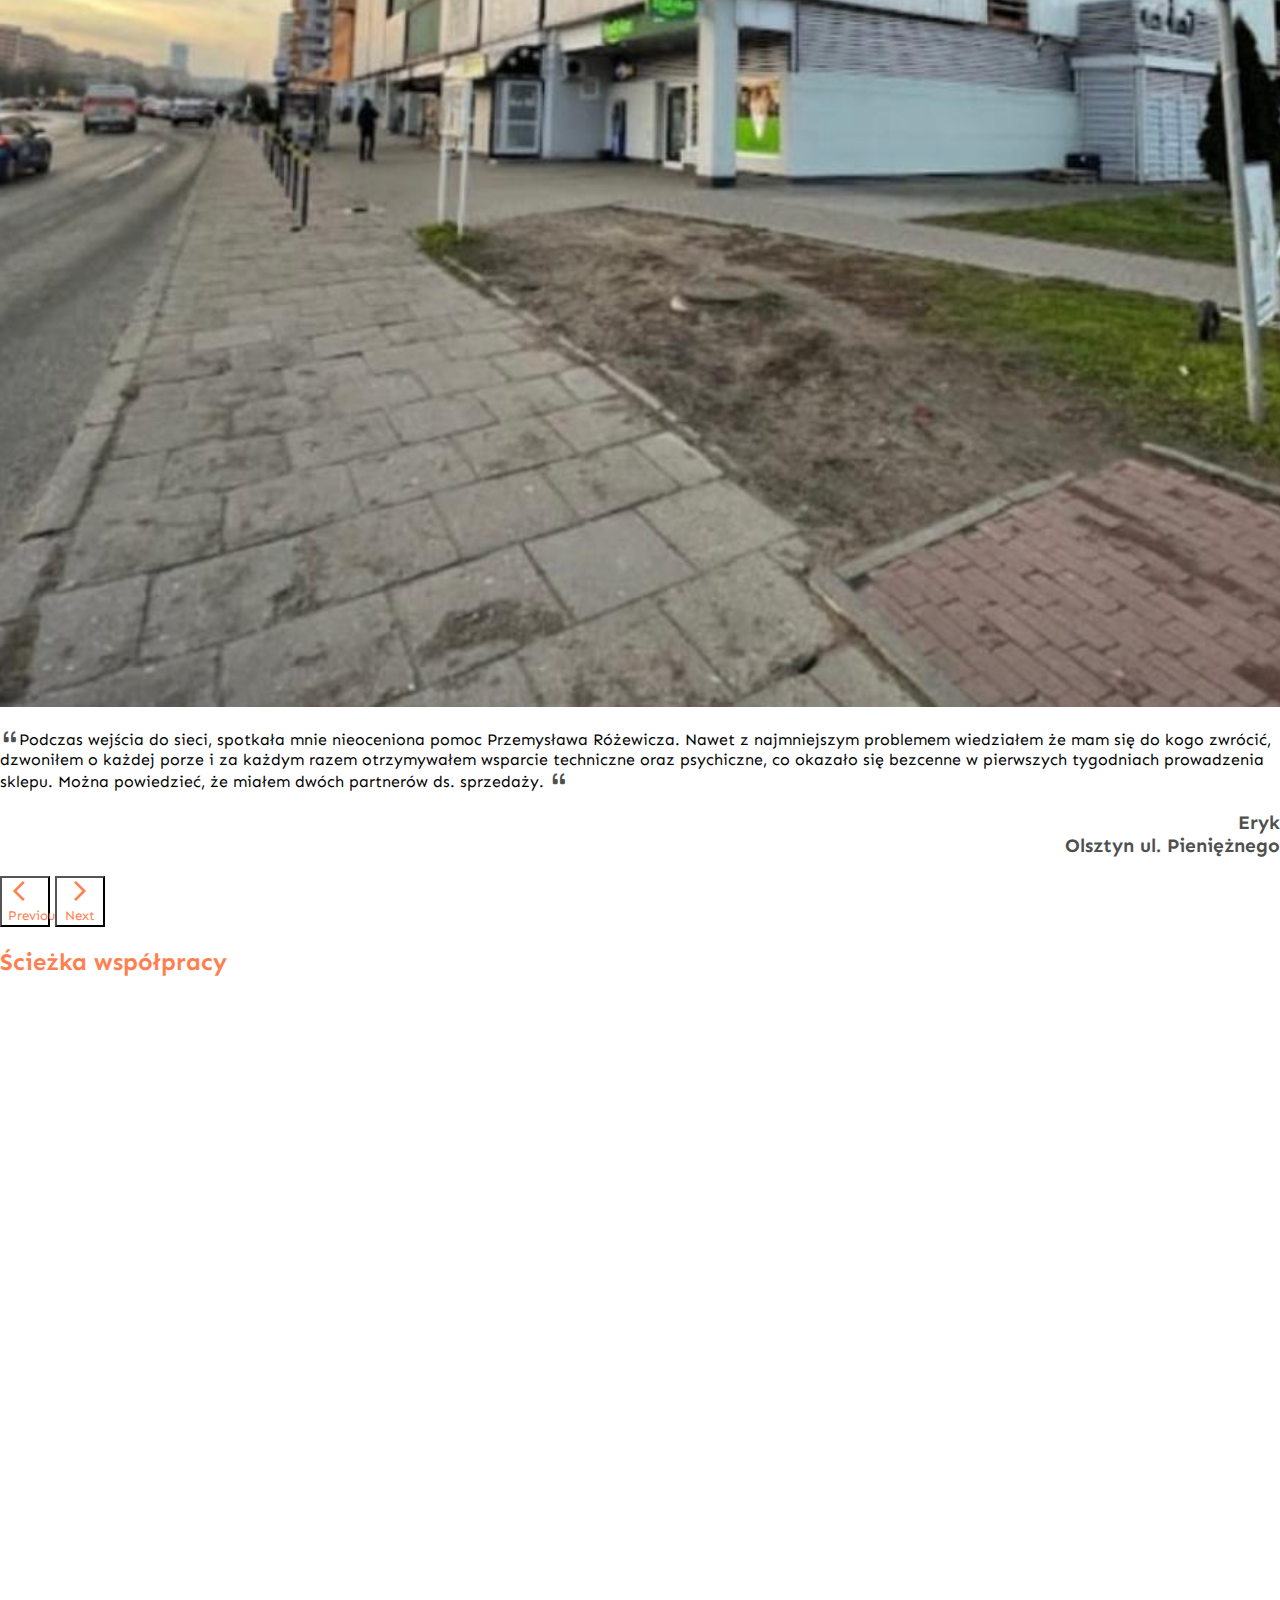
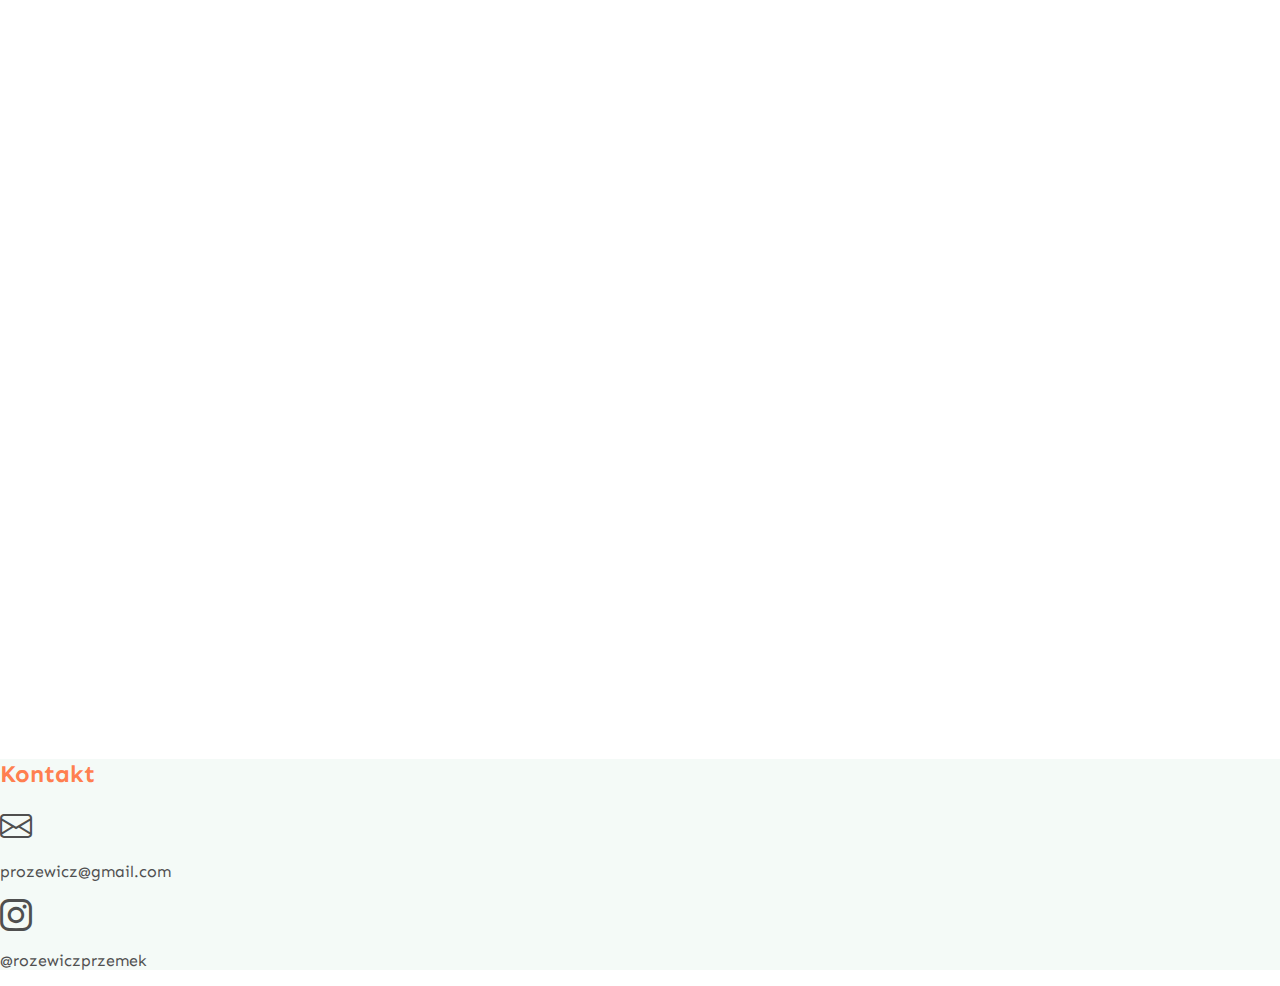
==== commit fc88b7c0: "poprawki again" ====
--- a/index.html
+++ b/index.html
@@ -210,9 +210,9 @@
 
   <div class="karuzela row ">
   <div class="col-4 "><img src="img/podwale.jpg" alt=""></div>
-  <div class="col pt-2 px-5 carousel-content"><p class="px-5"> <i class="bi bi-quote"></i>Przemek to kompetentny człowiek, który pomógł łącznie otworzyć mi 2 sklepy. Doskonała analiza, wsparcie i partnerstwo. Płynna komunikacja na przestrzeni całej współpracy. Serdecznie polecam, to przyjemność współpracować z Przemkiem!<i class="bi bi-quote"></i> <br></p>
-
- <h3> Krzysztof<br>Gdańsk ul. Podwale Staromiejskie, ul. Angielska Grobla</h3>
+  <div class="col pt-2 px-5 carousel-content"><p class="px-5 mx-5"> <i class="bi bi-quote"></i>Przemek to kompetentny człowiek, który pomógł łącznie otworzyć mi 2 sklepy. Doskonała analiza, wsparcie i partnerstwo. Płynna komunikacja na przestrzeni całej współpracy. Serdecznie polecam, to przyjemność współpracować z Przemkiem!<i class="bi bi-quote"></i> <br></p>
+
+ <h3 class="mx-5"> Krzysztof<br>Gdańsk ul. Podwale Staromiejskie, ul. Angielska Grobla</h3>
   </div>
   </div>
   </div>
@@ -221,32 +221,32 @@
   <div class="carousel-item" data-bs-interval="15000">
         <div class="karuzela row">
         <div class="col-4 "><img src="img/wzgorze.png" alt=""></div>
-        <div class="col pt-2 px-5 carousel-content"><p> <i class="bi bi-quote"></i>Dołączając do sieci Żabka Polska otrzymałem profesjonalną pomoc od samego początku, a wszystko to dzięki Przemkowi. 
+        <div class="col pt-2 px-5 carousel-content"><p class="px-5 mx-5"> <i class="bi bi-quote"></i>Dołączając do sieci Żabka Polska otrzymałem profesjonalną pomoc od samego początku, a wszystko to dzięki Przemkowi. 
           Przekazał również wiele cennych wskazówek, które bardzo ułatwiły cały proces otwarcia mojego pierwszego sklepu. 
           Życzę każdemu aby na swojej drodze spotkał takiego człowieka z ogromem motywacji i chęcią niesienia pomocy drugiemu człowiekowi.
           
           Wiedząc że mamy takiego kompana przy sobie, otwarcie sklepu jest przyjemnym procesem
           <i class="bi bi-quote"></i> <br></p>
 
-          <h3>Szymon<br>Gdańsk ul.Królewskie Wzgórze</h3></div>
+          <h3 class="mx-5">Szymon<br>Gdańsk ul. Królewskie Wzgórze</h3></div>
         </div>
   </div>
   <div class="carousel-item" data-bs-interval="5000">
         <div class="karuzela row">
         <div class="col-4 "><img src="img/obroncow.jpg" alt=""></div>
-        <div class="col pt-2 px-5 carousel-content"><p> <i class="bi bi-quote"></i>Polecam współpracę z Przemkiem ze względu na jasną i konkretną komunikacje! Przemek pomógł mi z procesem rekrutacji i wybrania odpowiedniego sklepu. Na każdym etapie był dostępny by odpowiedzieć na moje pytania. 
+        <div class="col pt-2 px-5 carousel-content"><p class="px-5 mx-5"> <i class="bi bi-quote"></i>Polecam współpracę z Przemkiem ze względu na jasną i konkretną komunikacje! Przemek pomógł mi z procesem rekrutacji i wybrania odpowiedniego sklepu. Na każdym etapie był dostępny by odpowiedzieć na moje pytania. 
           <i class="bi bi-quote"></i> <br></p>
 
-          <h3>Adam<br>Gdańsk ul.Obrońców Wybrzeża</h3></div>
+          <h3 class="mx-5">Adam<br>Gdańsk ul. Obrońców Wybrzeża</h3></div>
         </div>
   </div>
   <div class="carousel-item" data-bs-interval="5000">
   <div class="karuzela row">
   <div class="col-4 p-5"><img src="img/obroncow.jpg" alt=""></div>
-  <div class="col pt-2 px-5 carousel-content"><p> <i class="bi bi-quote"></i>Podczas wejścia do sieci, spotkała mnie nieoceniona pomoc Przemysława Różewicza. Nawet z najmniejszym problemem wiedziałem że mam się do kogo zwrócić, dzwoniłem o każdej porze i za każdym razem otrzymywałem wsparcie techniczne oraz psychiczne, co okazało się bezcenne w pierwszych tygodniach prowadzenia sklepu. Można powiedzieć, że miałem dwóch partnerów ds. sprzedaży. 
+  <div class="col pt-2 px-5 carousel-content"><p class="px-5 mx-5"> <i class="bi bi-quote"></i>Podczas wejścia do sieci, spotkała mnie nieoceniona pomoc Przemysława Różewicza. Nawet z najmniejszym problemem wiedziałem że mam się do kogo zwrócić, dzwoniłem o każdej porze i za każdym razem otrzymywałem wsparcie techniczne oraz psychiczne, co okazało się bezcenne w pierwszych tygodniach prowadzenia sklepu. Można powiedzieć, że miałem dwóch partnerów ds. sprzedaży. 
     <i class="bi bi-quote"></i> <br></p>
 
-    <h3>Eryk<br>Olsztyn ul.Pieniężnego</h3></div>
+    <h3 class="mx-5">Eryk<br>Olsztyn ul. Pieniężnego</h3></div>
   </div>
 </div>
 </div>
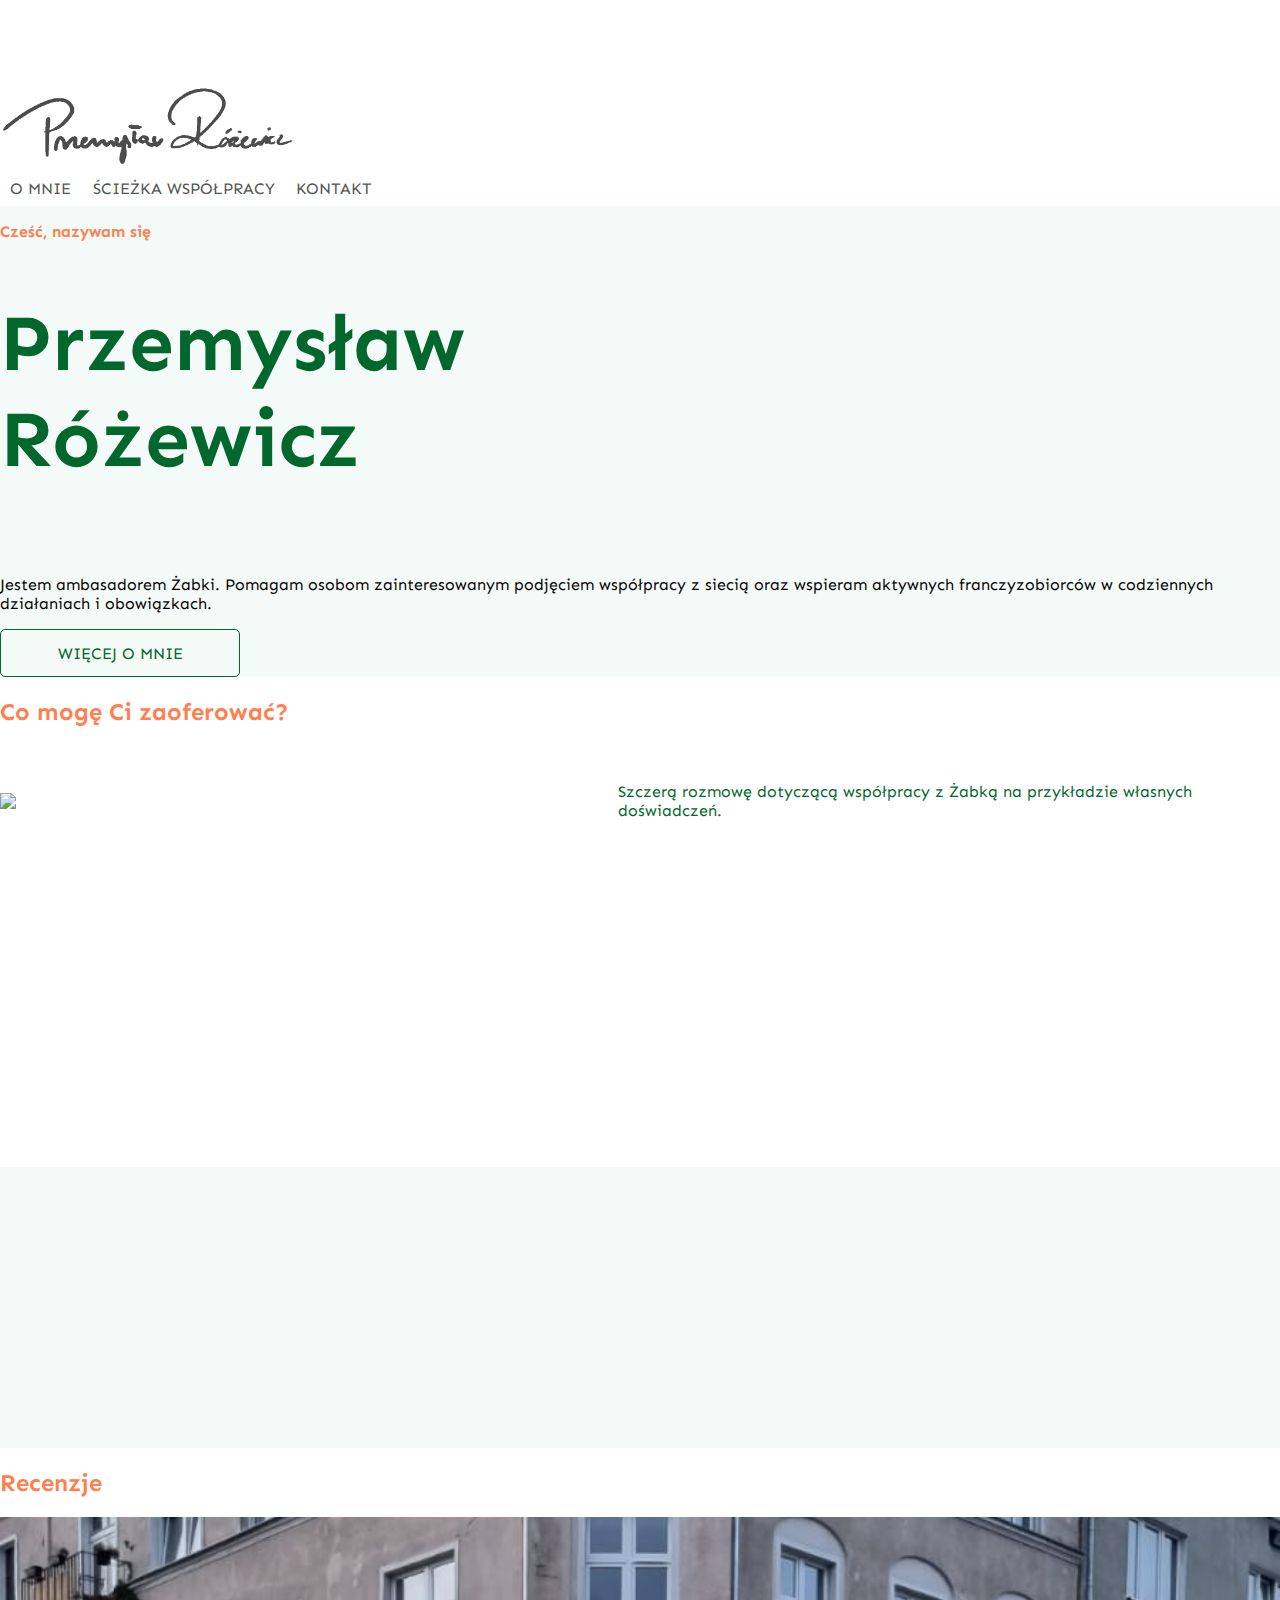
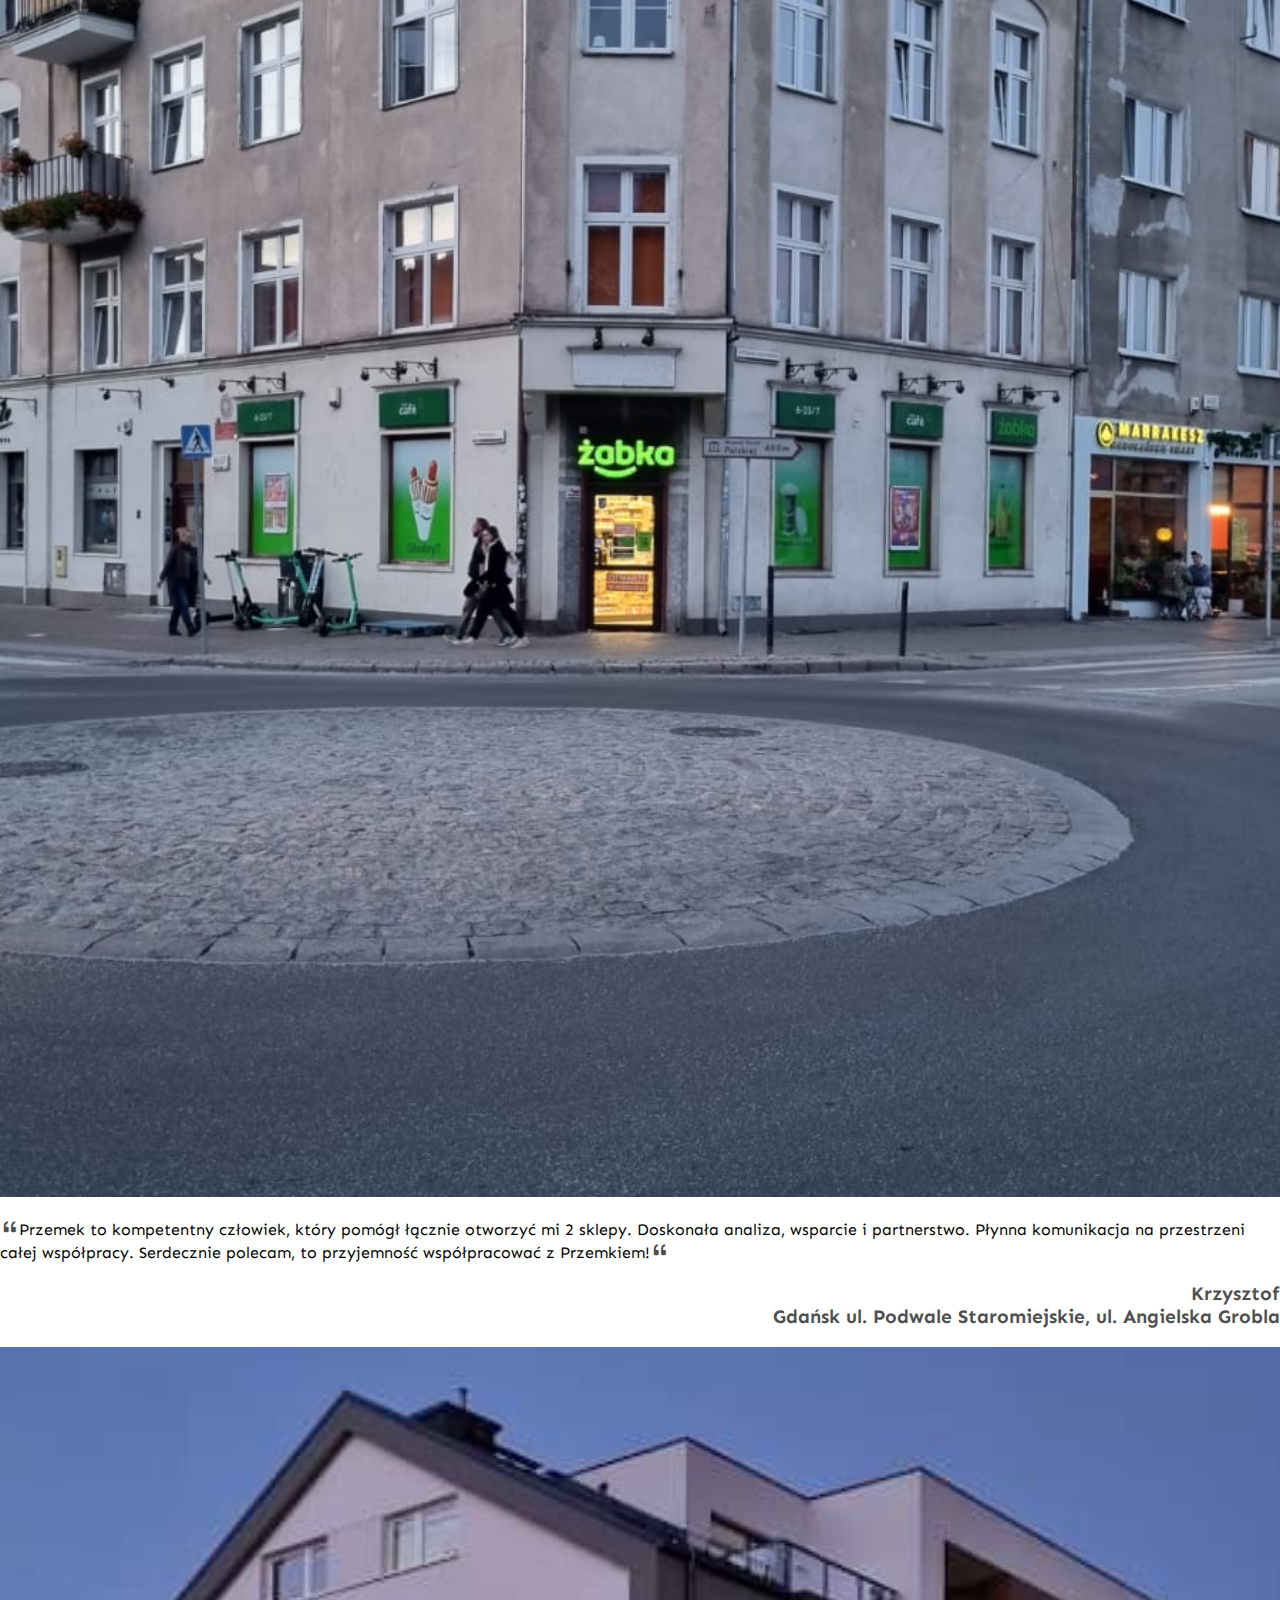
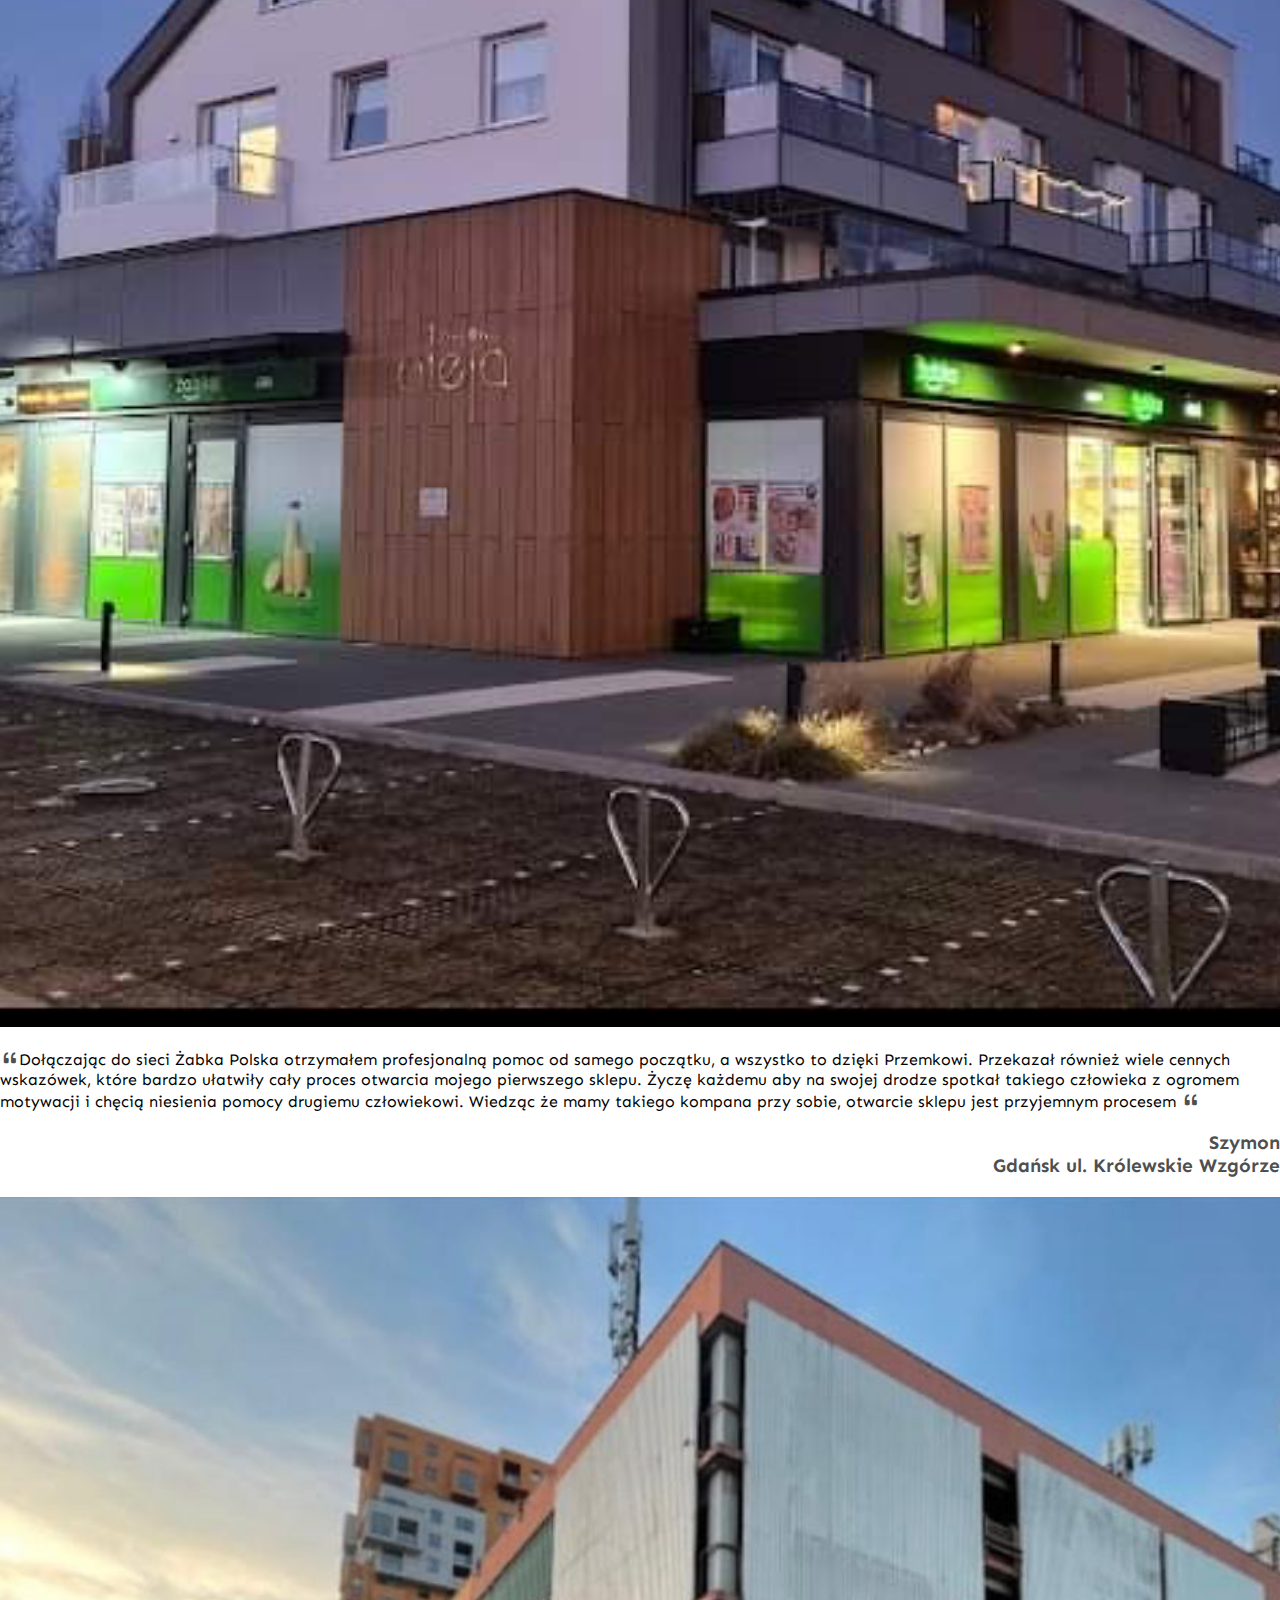
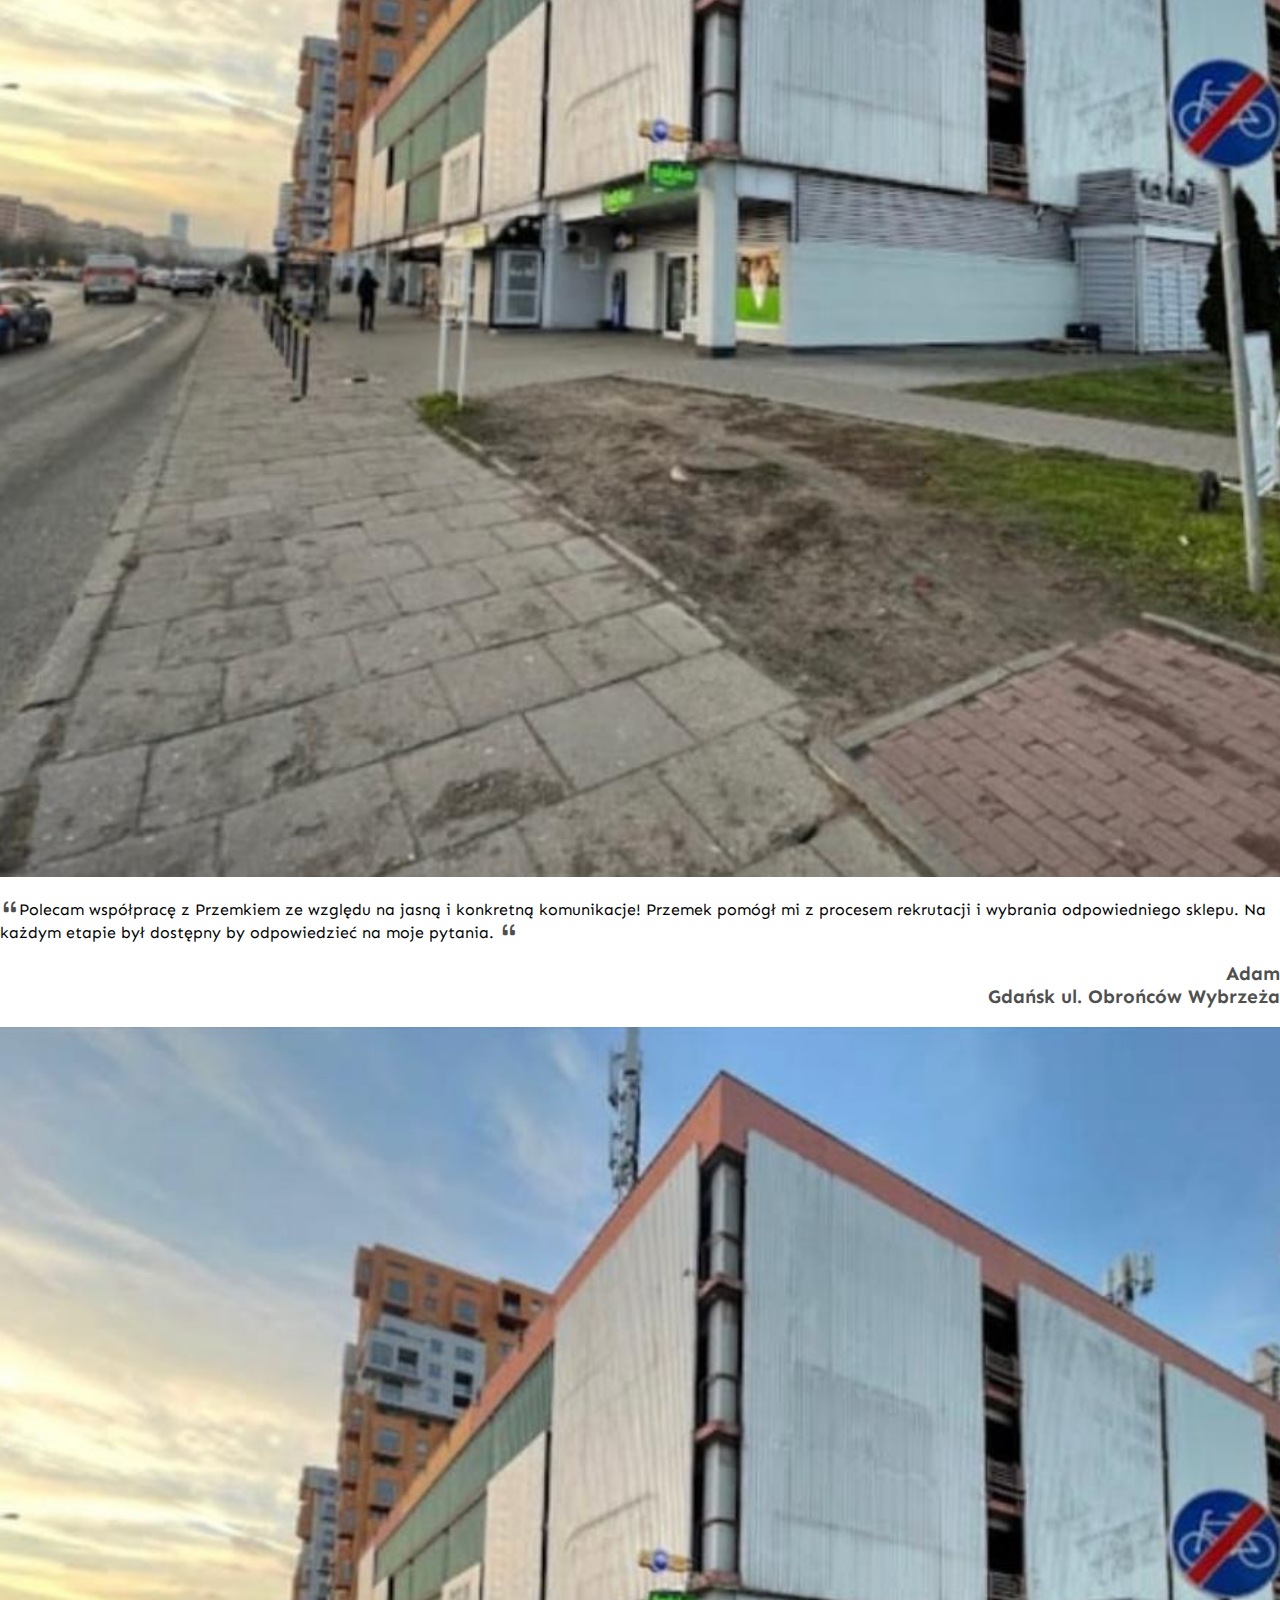
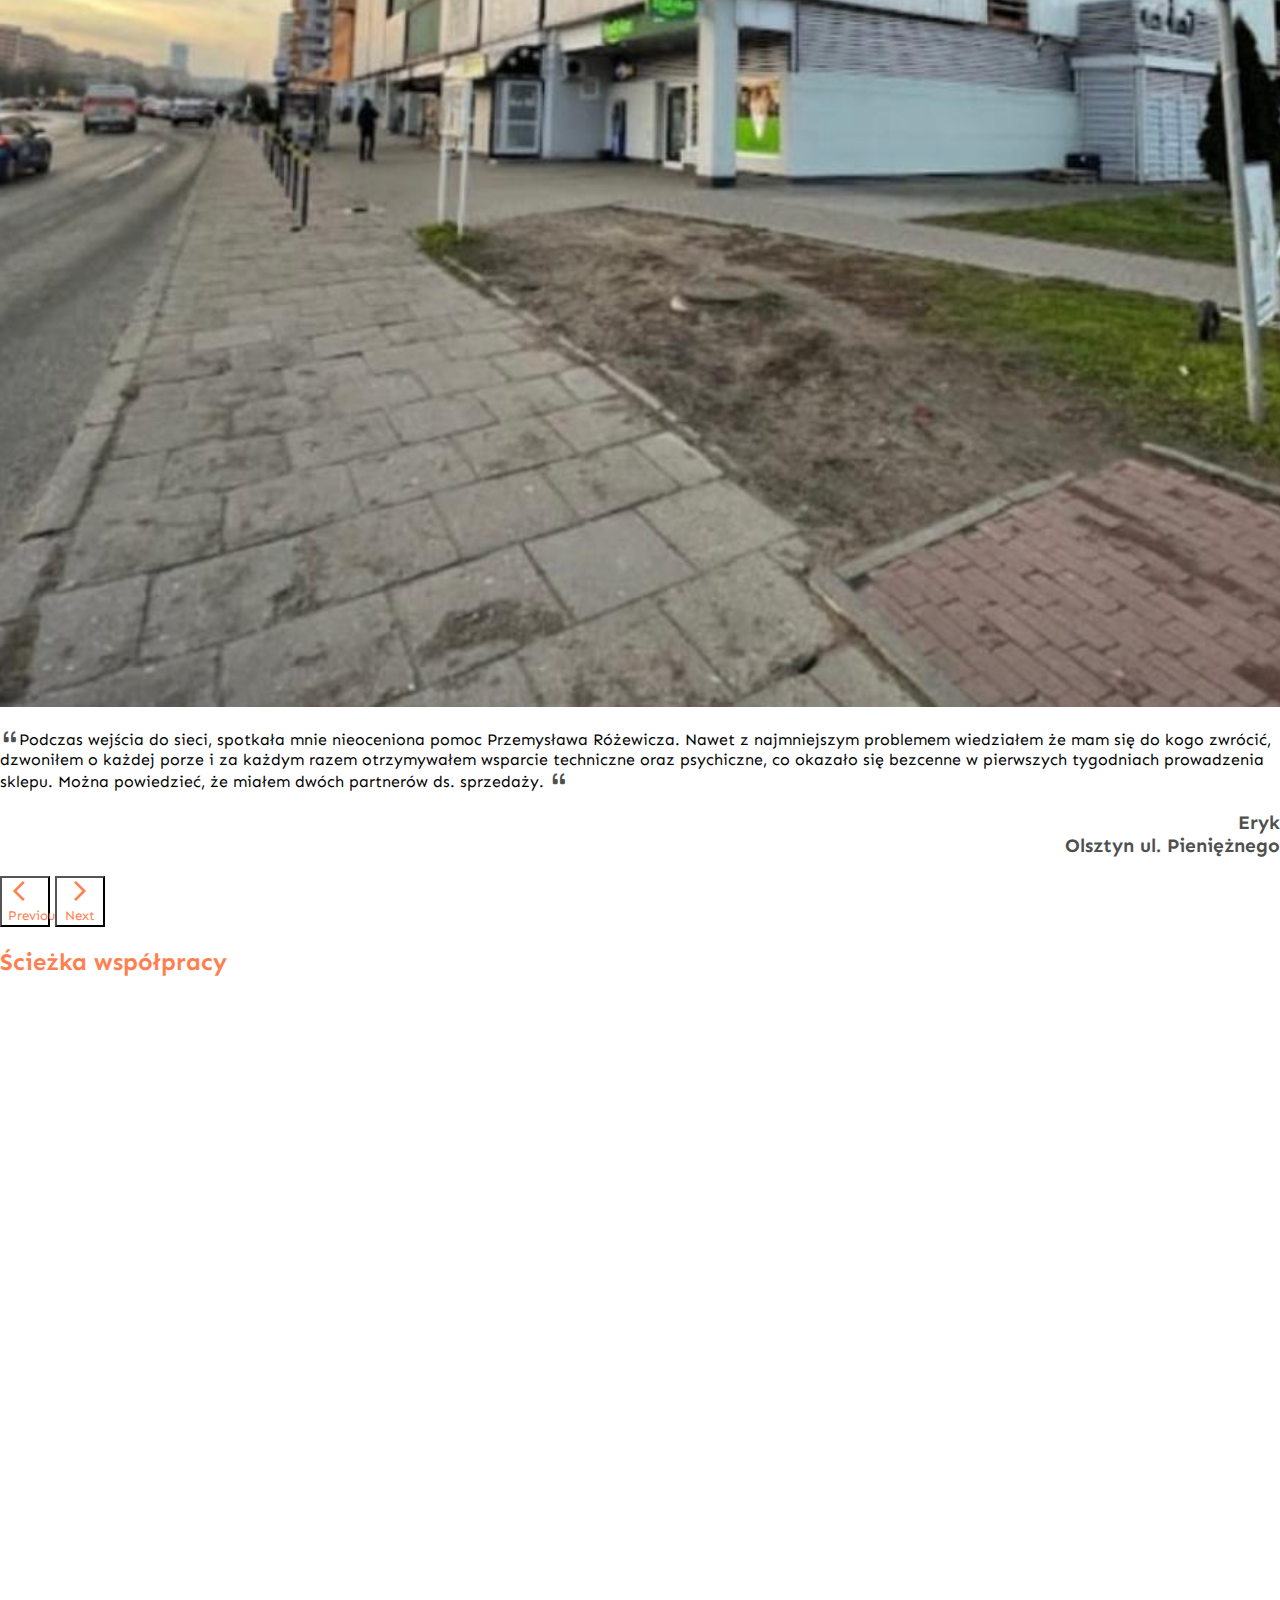
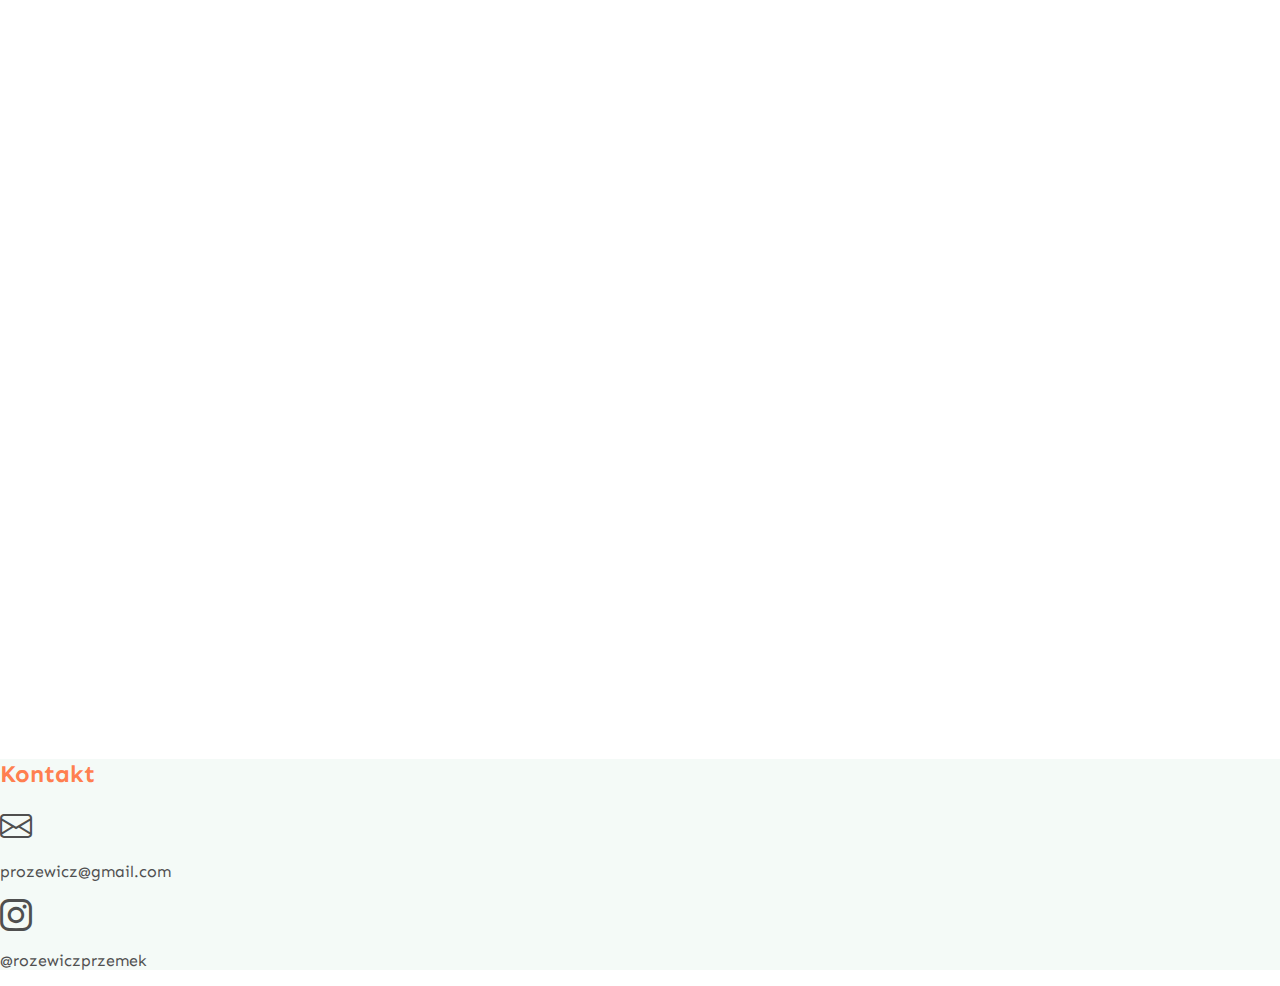
==== commit 85377d7c: "final 01" ====
--- a/index.html
+++ b/index.html
@@ -119,7 +119,7 @@
               class="icon-tiles"
             />
             <p>
-              Szczerą rozmowę dotyczącą współpracy z żabką na przykładzie
+              Szczerą rozmowę dotyczącą współpracy z Żabką na przykładzie
               własnych doświadczeń.
             </p>
           </div>
@@ -293,7 +293,7 @@
     Wiedząc że mamy takiego kompana przy sobie, otwarcie sklepu jest przyjemnym procesem
     <i class="bi bi-quote"></i> <br></p>
 
-    <h3>Szymon<br>Gdańsk ul.Królewskie Wzgórze</h3>
+    <h3>Szymon<br>Gdańsk ul. Królewskie Wzgórze</h3>
   </div>
   </div>
   </div>
@@ -303,7 +303,7 @@
   <div class="carousel-squere carousel-content p-3"><p> <i class="bi bi-quote"></i>Polecam współpracę z Przemkiem ze względu na jasną i konkretną komunikacje! Przemek pomógł mi z procesem rekrutacji i wybrania odpowiedniego sklepu. Na każdym etapie był dostępny by odpowiedzieć na moje pytania. 
     <i class="bi bi-quote"></i> <br></p>
 
-    <h3>Adam<br>Gdańsk ul.Obrońców Wybrzeża</h3>
+    <h3>Adam<br>Gdańsk ul. Obrońców Wybrzeża</h3>
   </div>
   </div>
   </div>
@@ -313,7 +313,7 @@
   <div class="carousel-squere carousel-content p-3"><p> <i class="bi bi-quote"></i>Podczas wejścia do sieci, spotkała mnie nieoceniona pomoc Przemysława Różewicza. Nawet z najmniejszym problemem wiedziałem że mam się do kogo zwrócić, dzwoniłem o każdej porze i za każdym razem otrzymywałem wsparcie techniczne oraz psychiczne, co okazało się bezcenne w pierwszych tygodniach prowadzenia sklepu. Można powiedzieć, że miałem dwóch partnerów ds. sprzedaży. 
     <i class="bi bi-quote"></i> <br></p>
 
-    <h3>Eryk<br>Olsztyn ul.Pieniężnego</h3>
+    <h3>Eryk<br>Olsztyn ul. Pieniężnego</h3>
   </div>
   </div>
   </div>
@@ -463,6 +463,10 @@
       <div class="container py-1">
         <div class="row justify-content-center">
       <div class="col-lg-4 text-center link"><a href="mailto:prozewicz@gmail.com"><i class="bi bi-envelope"></i><p>prozewicz@gmail.com</p></a></div>
+
+
+
+
 
       <div class="col-lg-4 text-center "><a href="https://www.instagram.com/rozewiczprzemek/"><i class="bi bi-instagram"></i><p>@rozewiczprzemek</p></a></div>
     </div>
--- a/css/main.css
+++ b/css/main.css
@@ -334,14 +334,13 @@
   color: var(--grafit);
   transition: all 300ms;
 }
-footer i:hover,
+
 footer a:hover{
   color:coral;
   transition: all 300ms;
 }
 .link:hover{
-  color:coral;
-  transition: all 300ms;
+
 }
 section {
   padding: 0;
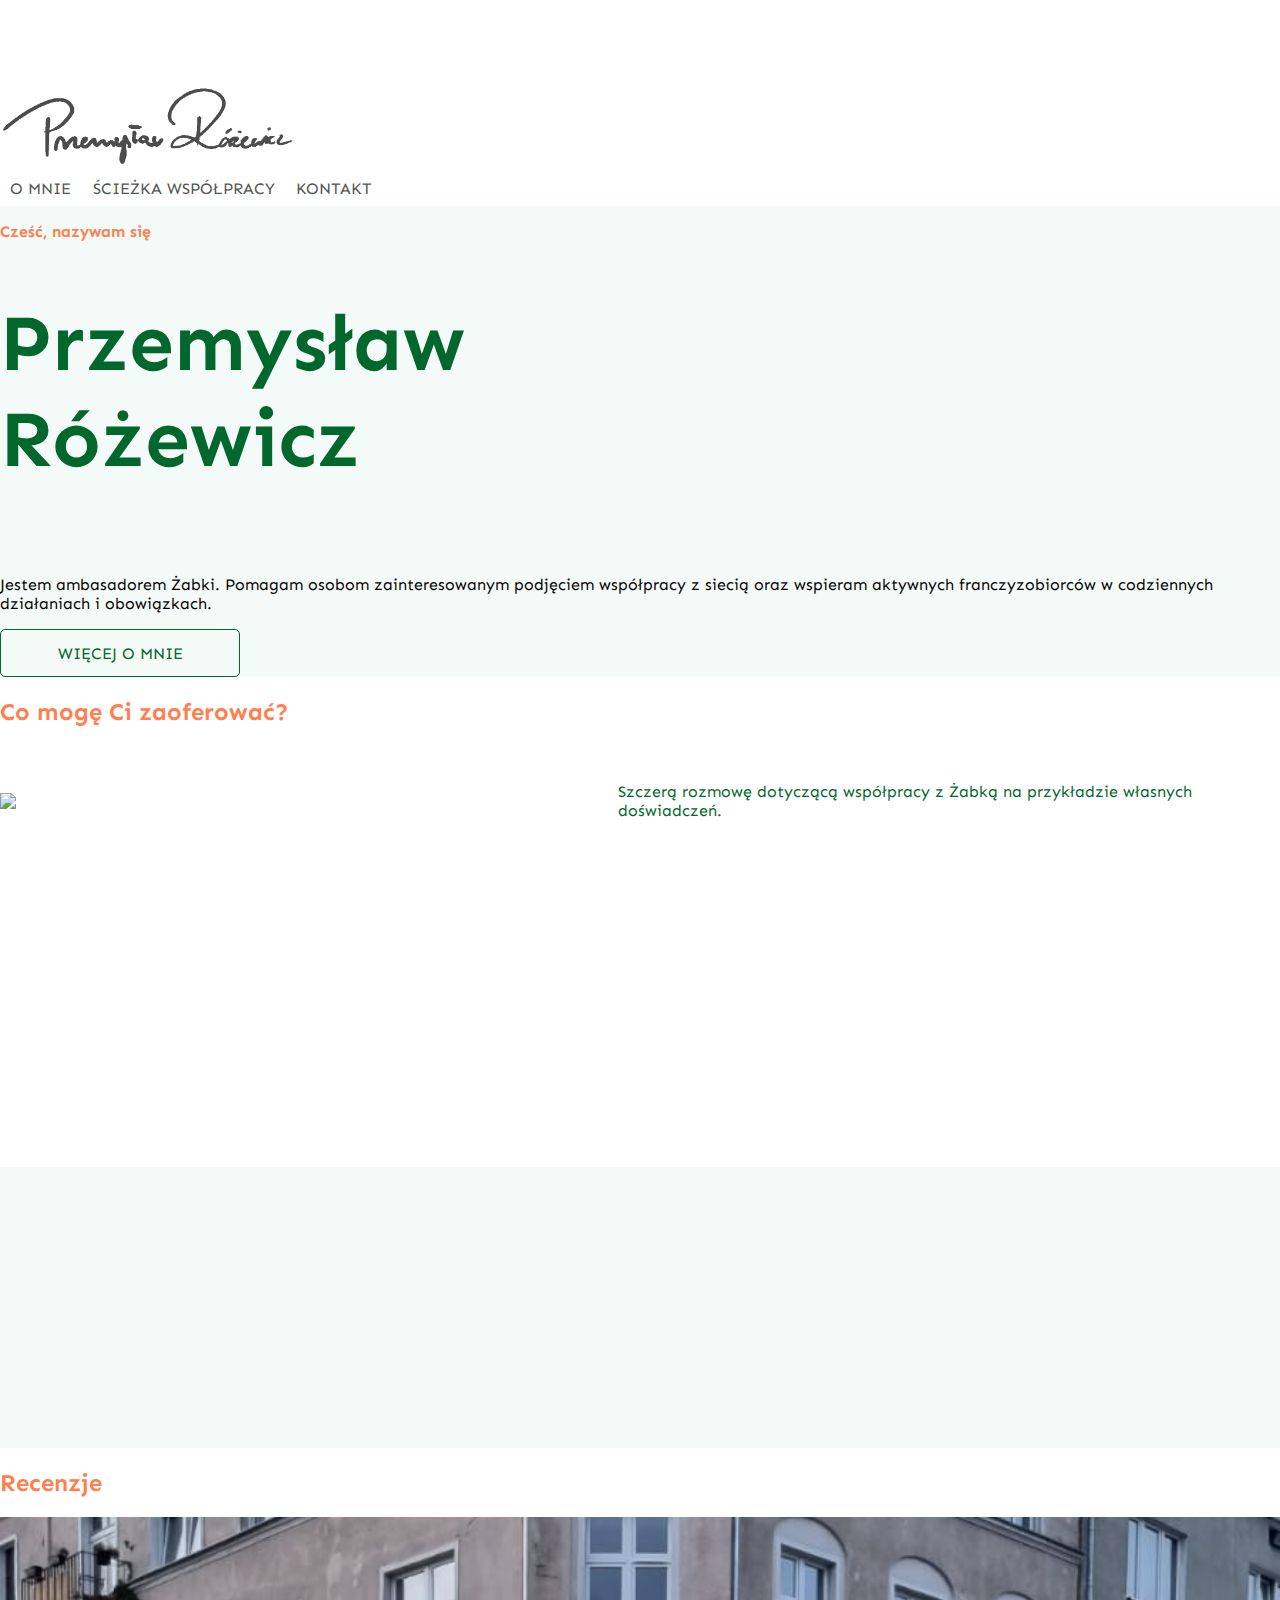
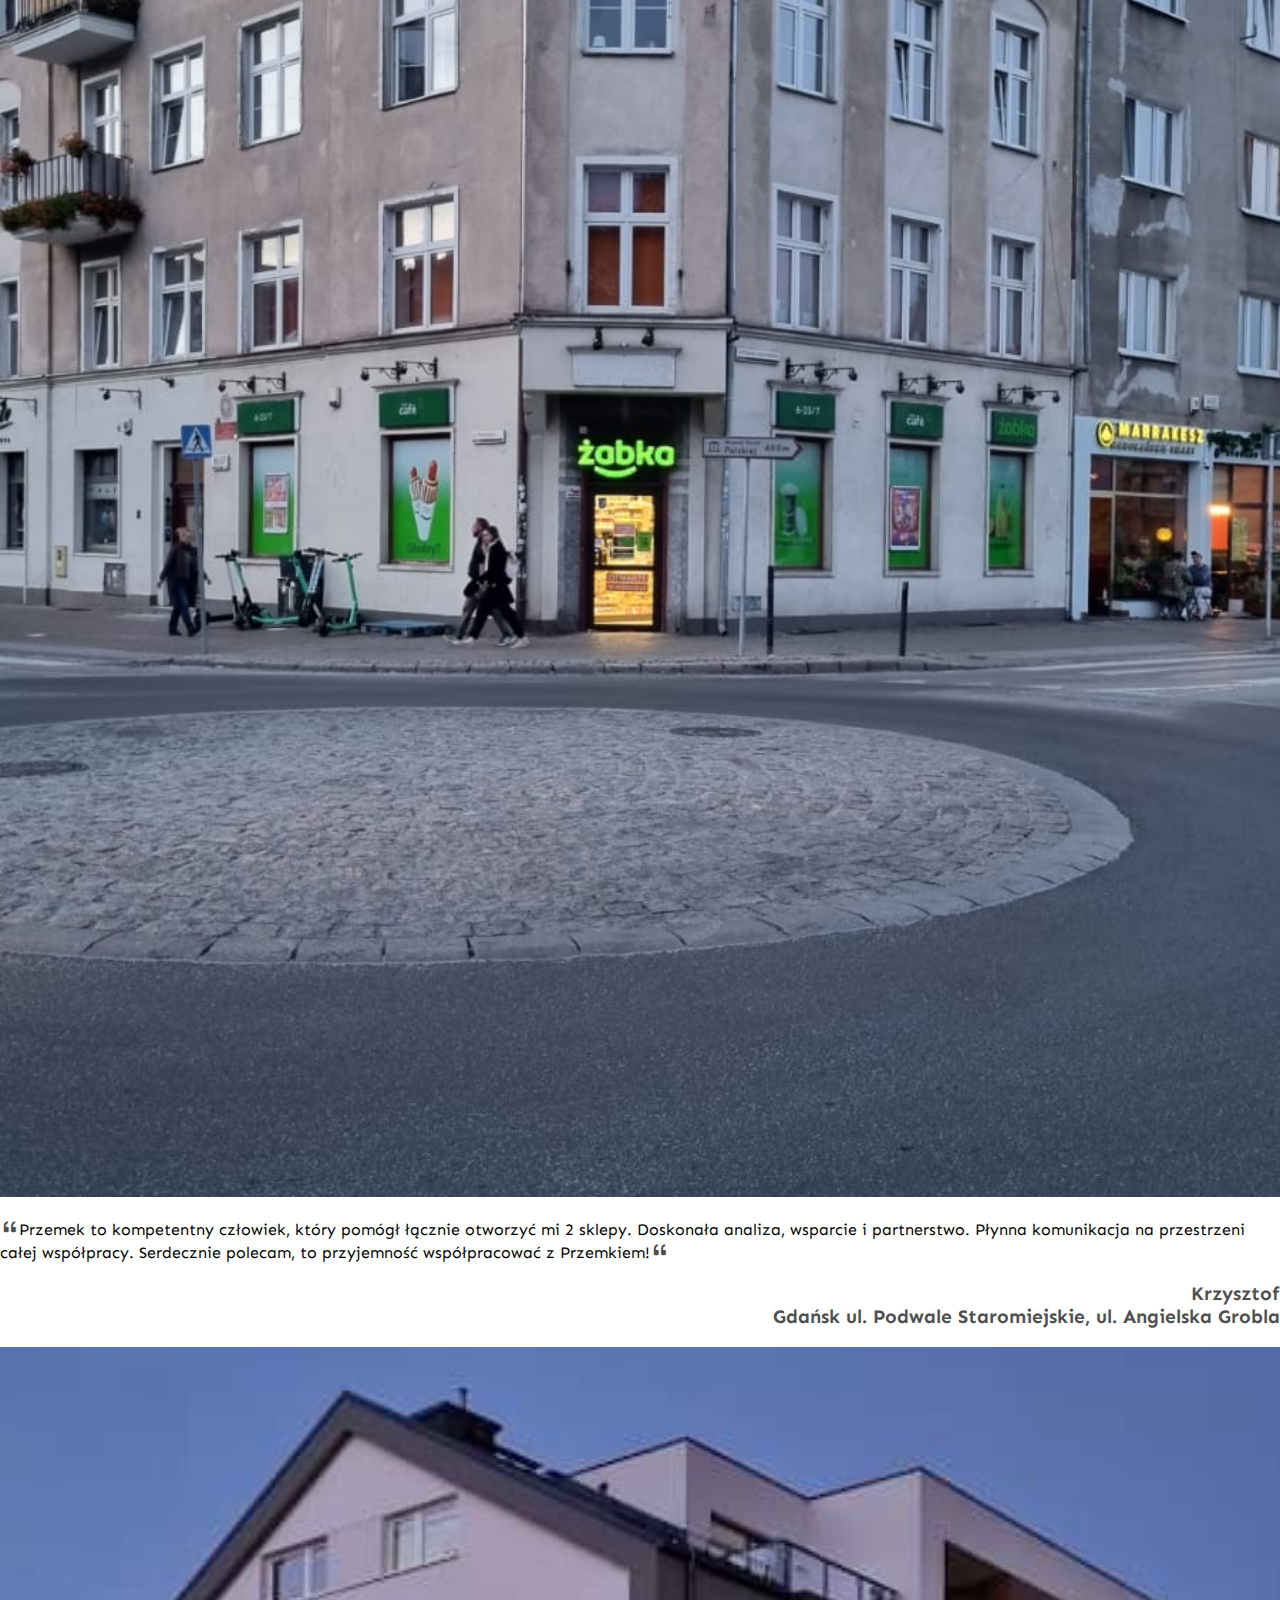
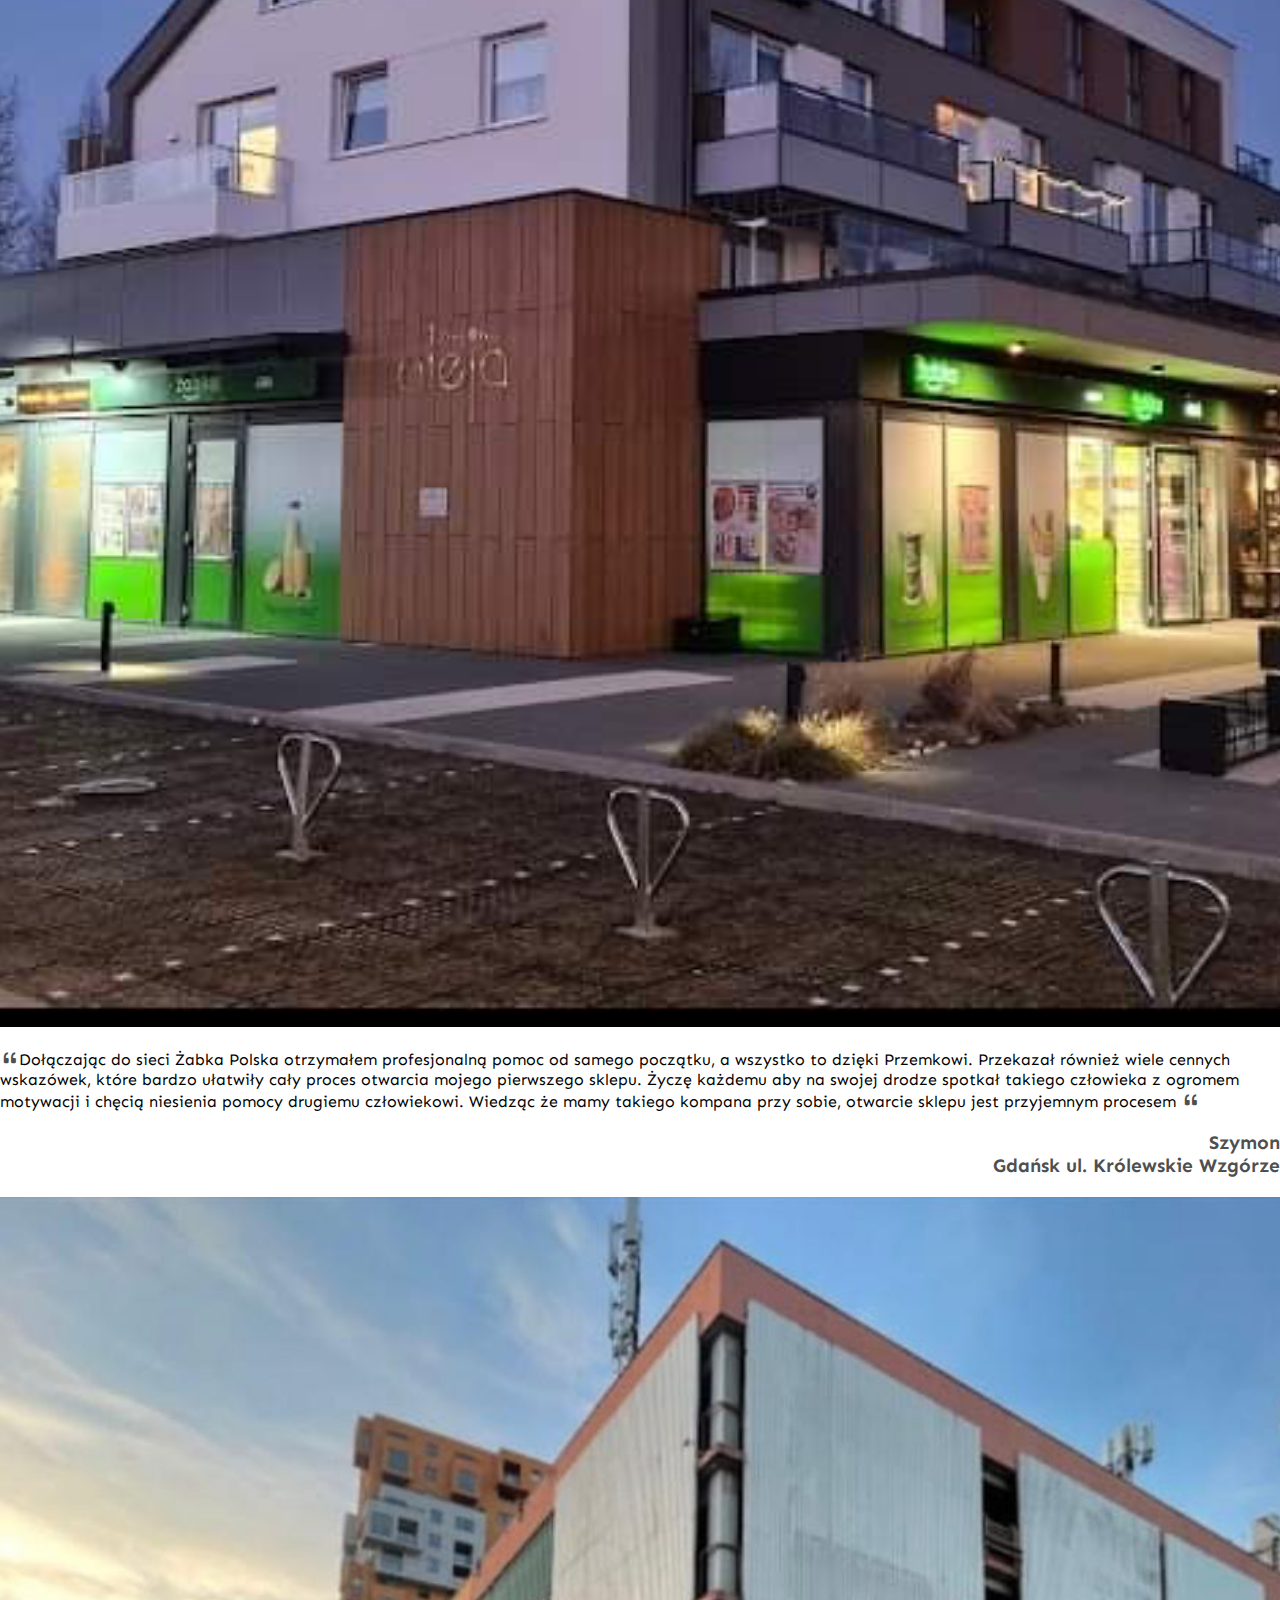
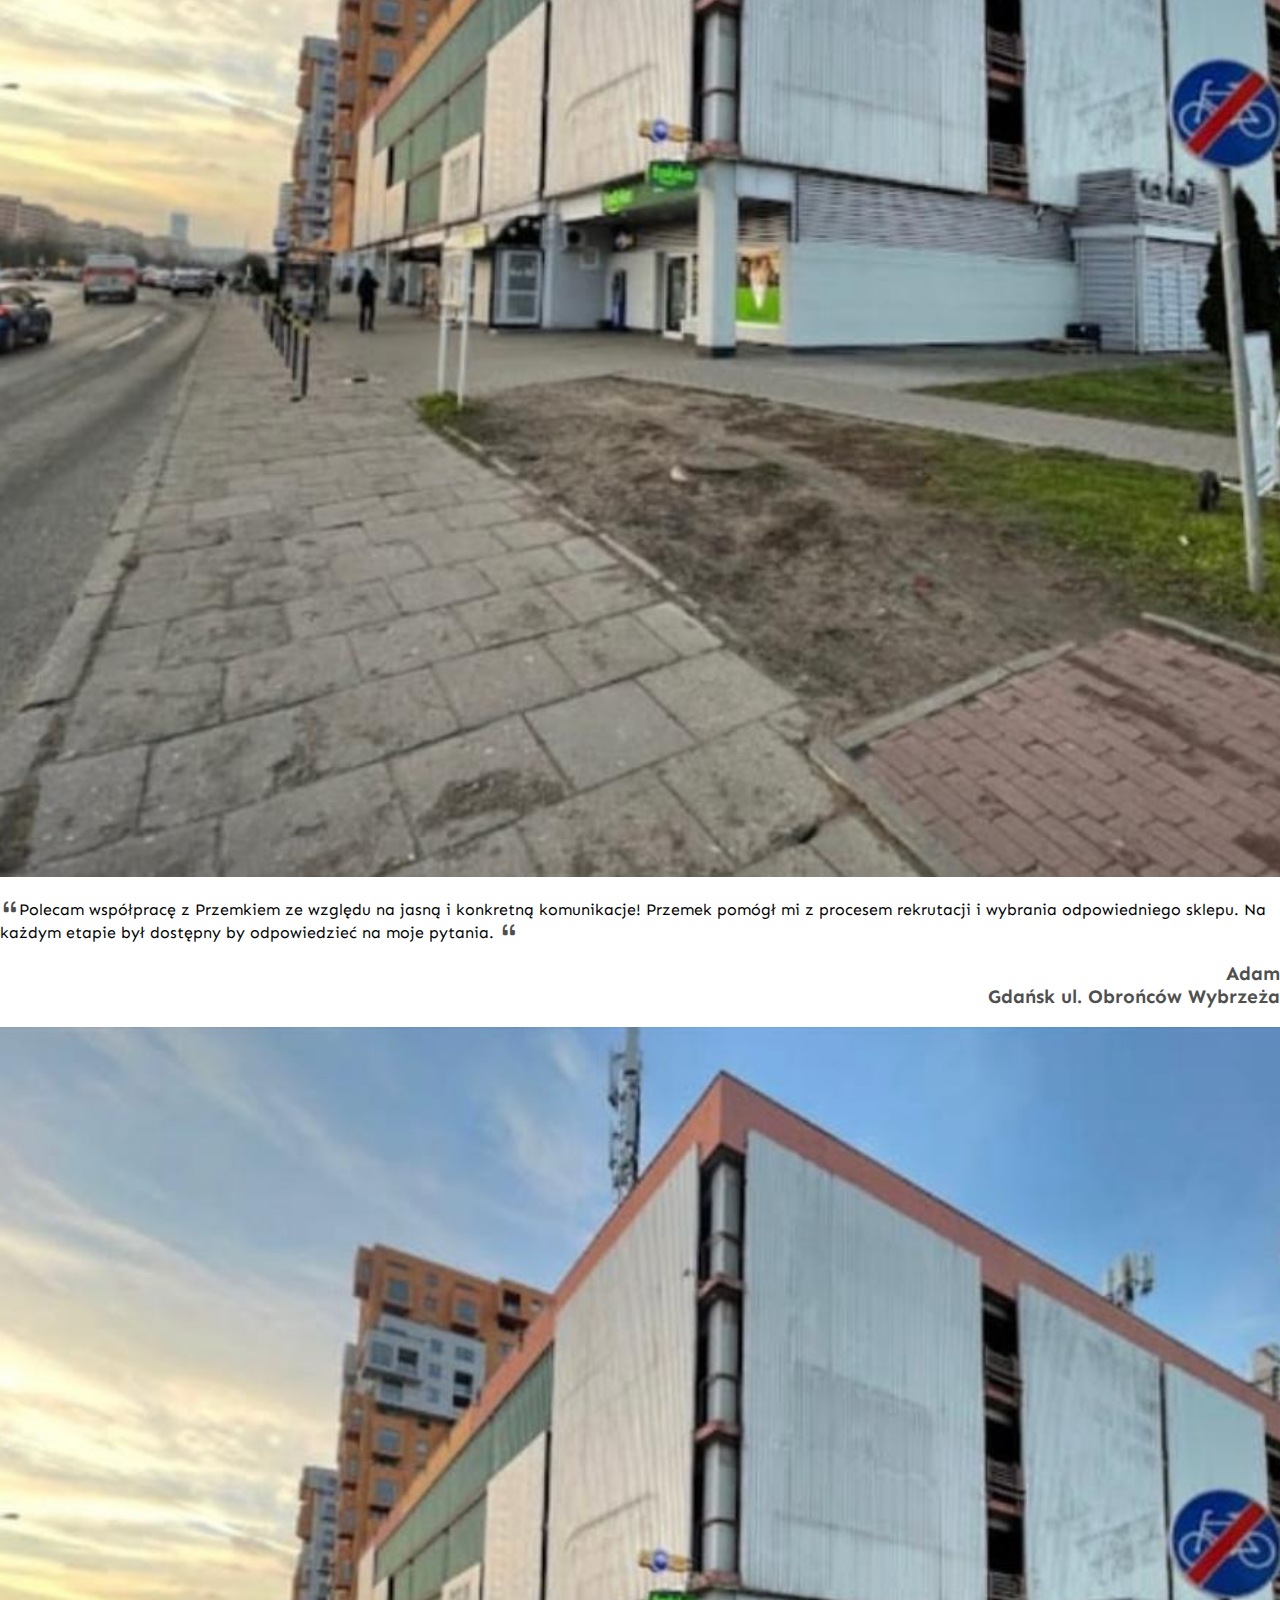
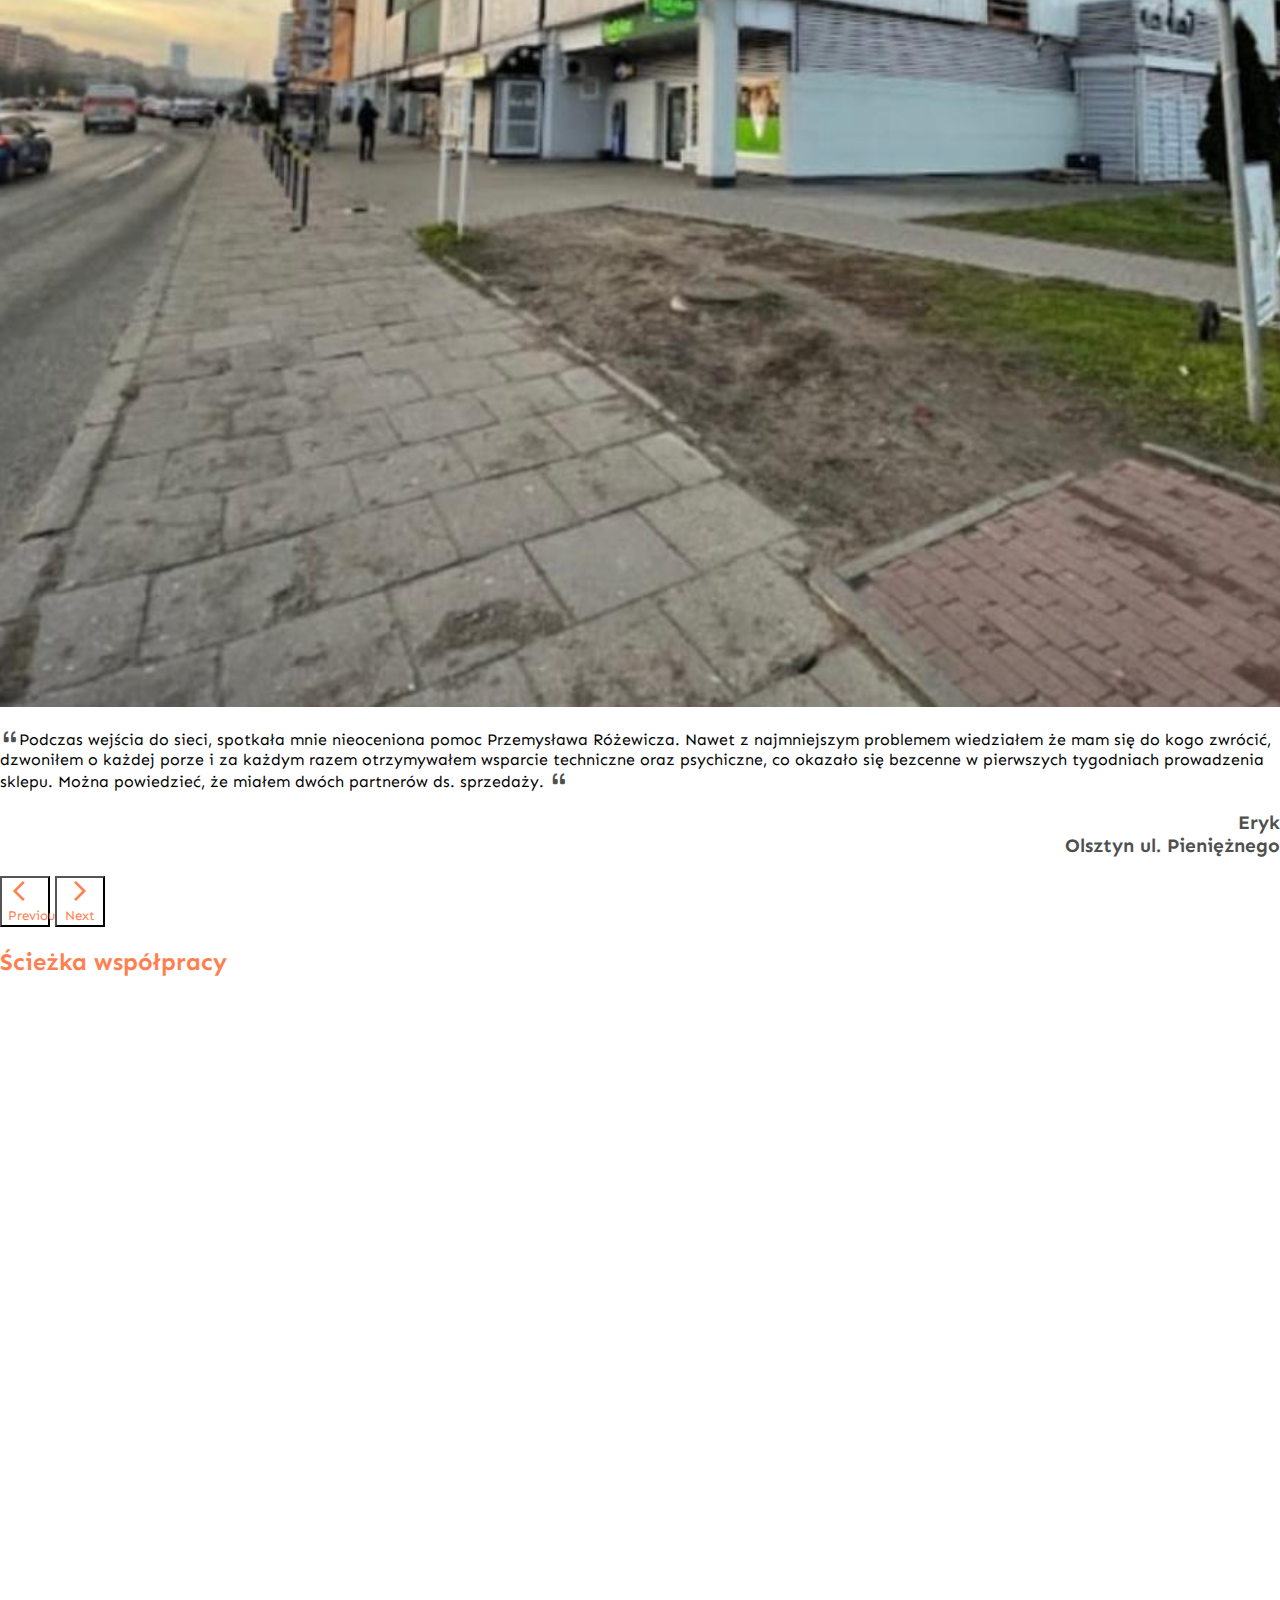
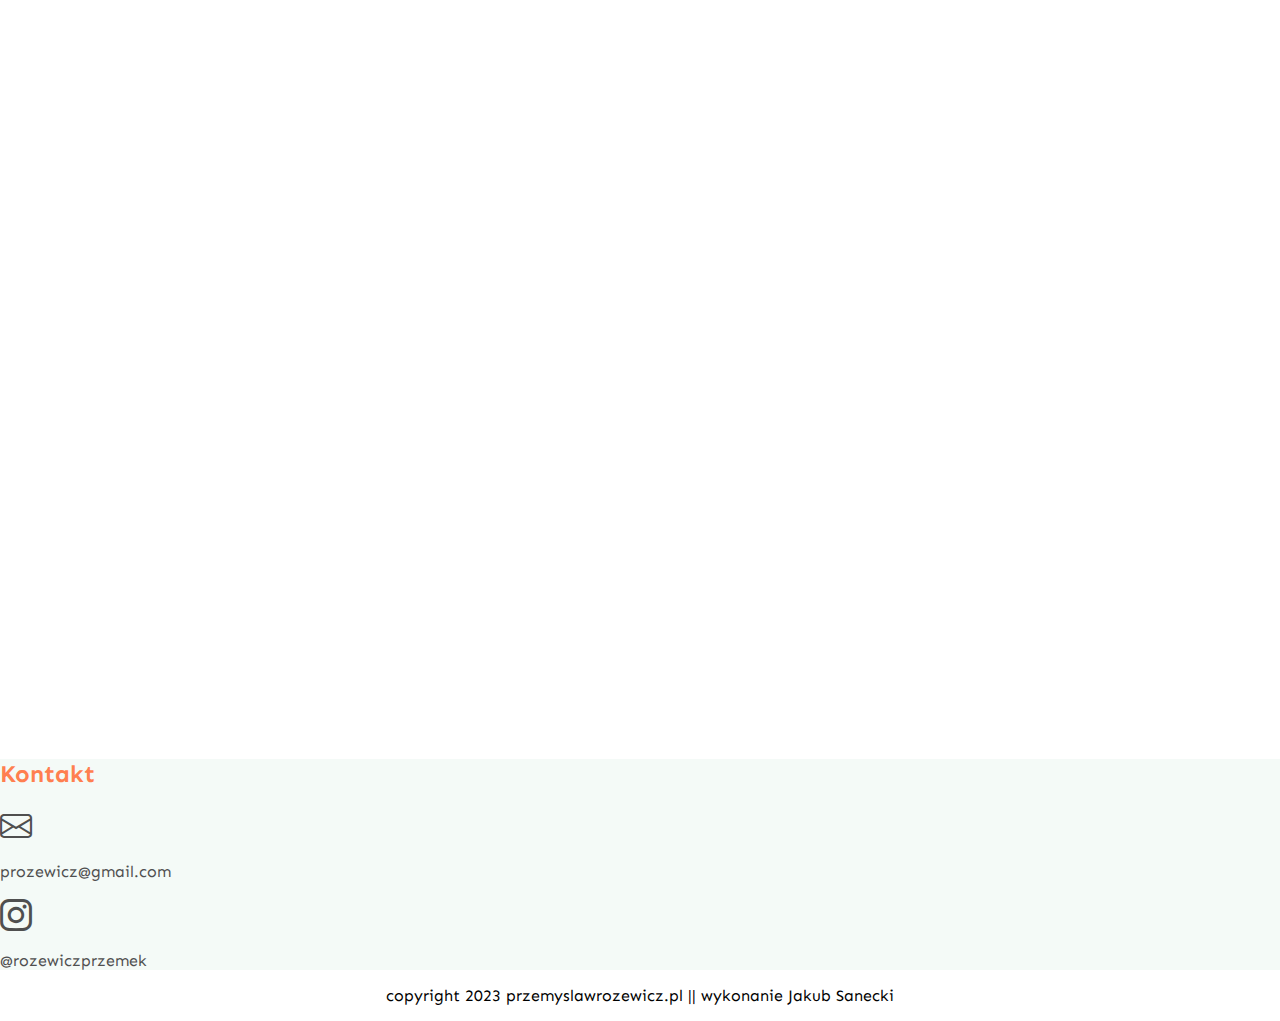
==== commit 62df1f63: "stopka" ====
--- a/index.html
+++ b/index.html
@@ -12,7 +12,7 @@
       crossorigin="anonymous"
     />
     <link rel="preconnect" href="https://fonts.googleapis.com" />
-    <link rel="preconnect" href="https://fonts.gstatic.com" crossorigin /> 
+    <link rel="preconnect" href="https://fonts.gstatic.com" crossorigin />
     <link
       href="https://fonts.googleapis.com/css2?family=Sen:wght@400;700;800&display=swap"
       rel="stylesheet"
@@ -23,87 +23,96 @@
       href="https://fonts.googleapis.com/css2?family=Lora:wght@400;700&display=swap"
       rel="stylesheet"
     />
-    <link rel="stylesheet" href="https://cdn.jsdelivr.net/npm/bootstrap-icons@1.10.3/font/bootstrap-icons.css">
+    <link
+      rel="stylesheet"
+      href="https://cdn.jsdelivr.net/npm/bootstrap-icons@1.10.3/font/bootstrap-icons.css"
+    />
     <link rel="stylesheet" href="css/main.css" />
-    <link rel="stylesheet" href="https://fonts.googleapis.com/css2?family=Material+Symbols+Outlined:opsz,wght,FILL,GRAD@20..48,100..700,0..1,-50..200" />
+    <link
+      rel="stylesheet"
+      href="https://fonts.googleapis.com/css2?family=Material+Symbols+Outlined:opsz,wght,FILL,GRAD@20..48,100..700,0..1,-50..200"
+    />
+    <link rel="shortcut icon" href="./img/favicon1.svg" type="image/x-icon" />
   </head>
   <body>
-
-
-
-  <div class="mob-menu fixed-top">
-    <div class="x p-5"><i class="bi bi-x-lg" onclick="menuFn()"></i></div>
-    <div class="menu-list"> 
-<a href="#o-mnie" onclick="menuOff()">O MNIE<br></a>
-<a href="#ścieżka" onclick="menuOff()">ŚCIEŻKA KARIERY<br></a>
-<a href="#kontakt" onclick="menuOff()">KONTAKT<br></a>
+    <div class="mob-menu fixed-top">
+      <div class="x p-5"><i class="bi bi-x-lg" onclick="menuFn()"></i></div>
+      <div class="menu-list">
+        <a href="#o-mnie" onclick="menuOff()">O MNIE<br /></a>
+        <a href="#ścieżka" onclick="menuOff()">ŚCIEŻKA KARIERY<br /></a>
+        <a href="#kontakt" onclick="menuOff()">KONTAKT<br /></a>
+      </div>
     </div>
-
-  </div>
     <nav class="justify-content-center shadow">
       <div class="container">
-      <div class="row align-self-center nav-cont">
-        <div class="col-1 logo py-3 px-3 px-lg-5">
-          <img src="./img/logo_przemyslaw_rozewicz.png" />
-        </div>
-        <div class="nav-big col align-self-center text-end">
-
-      <a href="#o-mnie">O MNIE</a>
-      <a href="#ścieżka">ŚCIEŻKA WSPÓŁPRACY</a>
-      <a href="#kontakt">KONTAKT</a>  
-    </div>
-    <div class="nav-small p-3">
-      <i class="bi bi-list p-3 menuBtn" onclick="menuFn()"></i>
-    </div>
-    </div>
+        <div class="row align-self-center nav-cont">
+          <div class="col-1 logo py-3 px-3 px-lg-5">
+            <img src="./img/logo_przemyslaw_rozewicz.png" />
+          </div>
+          <div class="nav-big col align-self-center text-end">
+            <a href="#o-mnie">O MNIE</a>
+            <a href="#ścieżka">ŚCIEŻKA WSPÓŁPRACY</a>
+            <a href="#kontakt">KONTAKT</a>
+          </div>
+          <div class="nav-small p-3">
+            <i class="bi bi-list p-3 menuBtn" onclick="menuFn()"></i>
+          </div>
+        </div>
       </div>
     </nav>
-
 
     <main>
       <div class="mob-menu-section"></div>
       <div id="o-mnie" class="hero row p-0 m-0 justify-content-center shadow">
-
         <div class="row px-2 px-lg-0 m-0" style="max-width: 1296px">
           <div
-            class="
-              col-md-6
-              justify-content-center
-              align-items-center
-              herotxt
-              px-2 px-lg-5
-            "
+            class="col-md-6 justify-content-center align-items-center herotxt px-2 px-lg-5"
           >
             <div class="d-flex-row py-5">
               <h3>Cześć, nazywam się</h3>
-              <h1>Przemysław<br />Różewicz </h1>
+              <h1>Przemysław<br />Różewicz</h1>
               <br />
               <p>
-              Jestem ambasadorem Żabki. Pomagam osobom zainteresowanym podjęciem współpracy z siecią oraz wspieram aktywnych franczyzobiorców w codziennych działaniach i obowiązkach. <br></p>
-              <div class="more-txt"><p>
-              Od blisko 4 lat współpracuję z siecią Żabka i prowadzę 2 wysokoobrotowe sklepy strategiczne w głównym mieście w Gdańsku. Na przestrzeni tych lat miałem przyjemność prowadzić łącznie 4 placówki o różnych strukturach i czynnikach sprzedażowych. Doświadczenia zebrane na poszczególnych sklepach pozwoliły mi nauczyć się skutecznego zarządzania przedsiębiorstwem, sprawnego komunikowania potrzeb i oczekiwań oraz tego, że zmiany i innowacje są dobre i potrzebne. Równolegle prowadząc sklepy, ukończyłem studia magisterskie z zakresu psychologii w biznesie.<br><br> 
-Na co dzień prowadzę 11 osobowy zespół, który w czasie sezonu powiększa się dwukrotnie. Jestem znany ze swojej otwartości i chęci do rozmowy, co przekłada się na codzienne wsparcie wielu innych franczyzobiorców. Angażuje się w różne projekty wewnętrzne w celu ułatwienia i polepszenia naszego codziennego funkcjonowania. Staram się prosto mówić o trudnych rzeczach.  Sprawnie analizuje i filtruje informacje, dzięki temu dobrze rozumiem i pomagam rozumieć innym wewnętrzne wymagania i regulacje. Lubię się uczyć i wyciągam trafne wnioski. Wierzę, że każdy popełniony błąd to lekcja, z której można się wiele nauczyć.
-
-              </p></div>
+                Jestem ambasadorem Żabki. Pomagam osobom zainteresowanym
+                podjęciem współpracy z siecią oraz wspieram aktywnych
+                franczyzobiorców w codziennych działaniach i obowiązkach. <br />
+              </p>
+              <div class="more-txt">
+                <p>
+                  Od blisko 4 lat współpracuję z siecią Żabka i prowadzę 2
+                  wysokoobrotowe sklepy strategiczne w głównym mieście w
+                  Gdańsku. Na przestrzeni tych lat miałem przyjemność prowadzić
+                  łącznie 4 placówki o różnych strukturach i czynnikach
+                  sprzedażowych. Doświadczenia zebrane na poszczególnych
+                  sklepach pozwoliły mi nauczyć się skutecznego zarządzania
+                  przedsiębiorstwem, sprawnego komunikowania potrzeb i oczekiwań
+                  oraz tego, że zmiany i innowacje są dobre i potrzebne.
+                  Równolegle prowadząc sklepy, ukończyłem studia magisterskie z
+                  zakresu psychologii w biznesie.<br /><br />
+                  Na co dzień prowadzę 11 osobowy zespół, który w czasie sezonu
+                  powiększa się dwukrotnie. Jestem znany ze swojej otwartości i
+                  chęci do rozmowy, co przekłada się na codzienne wsparcie wielu
+                  innych franczyzobiorców. Angażuje się w różne projekty
+                  wewnętrzne w celu ułatwienia i polepszenia naszego codziennego
+                  funkcjonowania. Staram się prosto mówić o trudnych rzeczach.
+                  Sprawnie analizuje i filtruje informacje, dzięki temu dobrze
+                  rozumiem i pomagam rozumieć innym wewnętrzne wymagania i
+                  regulacje. Lubię się uczyć i wyciągam trafne wnioski. Wierzę,
+                  że każdy popełniony błąd to lekcja, z której można się wiele
+                  nauczyć.
+                </p>
+              </div>
               <div
-                class="
-                  d-flex
-                  justify-content-center justify-content-lg-end
-                  pt-4 pt-lg-4
-                "
+                class="d-flex justify-content-center justify-content-lg-end pt-4 pt-lg-4"
               >
-
-                  <button class="shadow morebtn" type="button">więcej o mnie</button>
+                <button class="shadow morebtn" type="button">
+                  więcej o mnie
+                </button>
               </div>
             </div>
           </div>
           <div class="col-md-6 px-0 px-lg-0 heroimg">
-
-
-            <img
-              class="pt-2"
-              src="./img/portret1.webp"
-            />
+            <img class="pt-2" src="./img/portret1.webp" />
           </div>
         </div>
       </div>
@@ -129,7 +138,7 @@
               class="icon-tiles"
             />
             <p>
-            Pełne wsparcie w procesie rekrutacji oraz kompletacji dokumentów.
+              Pełne wsparcie w procesie rekrutacji oraz kompletacji dokumentów.
             </p>
           </div>
 
@@ -139,7 +148,8 @@
               class="icon-tiles"
             />
             <p>
-            Pomoc w znalezieniu odpowiedniego sklepu, załatwieniu formalności i przygotowaniu do otwarcia.
+              Pomoc w znalezieniu odpowiedniego sklepu, załatwieniu formalności
+              i przygotowaniu do otwarcia.
             </p>
           </div>
           <div class="col-12 col-lg-5 tiles p-3 shadow revealrl">
@@ -148,7 +158,8 @@
               class="icon-tiles"
             />
             <p>
-            Pomoc w przygotowaniu otwarcia sklepu i dalsze wsparcie w sprawach bieżących.
+              Pomoc w przygotowaniu otwarcia sklepu i dalsze wsparcie w sprawach
+              bieżących.
             </p>
           </div>
         </div>
@@ -157,7 +168,7 @@
       <!-- Moje osiągnięcia -->
 
       <section class="hero shadow">
-        <div class="px-5 col revealdu py-5" style="max-width: 1400px; ">
+        <div class="px-5 col revealdu py-5" style="max-width: 1400px">
           <h2 class="text-center">Moje osiągnięcia</h2>
           <div class="row gap-0 p-0">
             <div
@@ -178,7 +189,8 @@
               </p>
               <br />
               <p class="smallp py-4 px-2 mx-4" data-number="14">
-                sklepów, które pomogłem<br> otworzyć
+                sklepów, które pomogłem<br />
+                otworzyć
               </p>
             </div>
             <!-- <div class="col-md-1"></div> -->
@@ -187,8 +199,8 @@
                 wprowadzonych nowych franczyzobiorców
               </p>
               <br />
-              <p class="smallp py-4 px-2 mx-4" data-number="1">
-                recenzja i uznanie w oparciu o wyniki jakościowe i sprzedażowe
+              <p class="smallp py-4 px-2 mx-4" data-number="4">
+                recenzje współpracy
               </p>
             </div>
           </div>
@@ -196,133 +208,215 @@
       </section>
 
       <!-- mapa do Żabki -->
-      <div class="py-5 container align-items-center" style="overflow-x: hidden;">
+      <div class="py-5 container align-items-center" style="overflow-x: hidden">
         <div class="text-center pb-3">
-<h2>Recenzje</h2></div>
-<!-- karuzela -->
-
-
-
-<div id="carouselMd" class="carousel slide shadow rounded-3 carousel-md" data-bs-ride="carousel" style="overflow:hidden;">
-<div class="carousel-inner">
-  <div class="carousel-item active" data-bs-interval="5000">
-
-
-  <div class="karuzela row ">
-  <div class="col-4 "><img src="img/podwale.jpg" alt=""></div>
-  <div class="col pt-2 px-5 carousel-content"><p class="px-5 mx-5"> <i class="bi bi-quote"></i>Przemek to kompetentny człowiek, który pomógł łącznie otworzyć mi 2 sklepy. Doskonała analiza, wsparcie i partnerstwo. Płynna komunikacja na przestrzeni całej współpracy. Serdecznie polecam, to przyjemność współpracować z Przemkiem!<i class="bi bi-quote"></i> <br></p>
-
- <h3 class="mx-5"> Krzysztof<br>Gdańsk ul. Podwale Staromiejskie, ul. Angielska Grobla</h3>
-  </div>
-  </div>
-  </div>
-
-
-  <div class="carousel-item" data-bs-interval="15000">
-        <div class="karuzela row">
-        <div class="col-4 "><img src="img/wzgorze.png" alt=""></div>
-        <div class="col pt-2 px-5 carousel-content"><p class="px-5 mx-5"> <i class="bi bi-quote"></i>Dołączając do sieci Żabka Polska otrzymałem profesjonalną pomoc od samego początku, a wszystko to dzięki Przemkowi. 
-          Przekazał również wiele cennych wskazówek, które bardzo ułatwiły cały proces otwarcia mojego pierwszego sklepu. 
-          Życzę każdemu aby na swojej drodze spotkał takiego człowieka z ogromem motywacji i chęcią niesienia pomocy drugiemu człowiekowi.
-          
-          Wiedząc że mamy takiego kompana przy sobie, otwarcie sklepu jest przyjemnym procesem
-          <i class="bi bi-quote"></i> <br></p>
-
-          <h3 class="mx-5">Szymon<br>Gdańsk ul. Królewskie Wzgórze</h3></div>
-        </div>
-  </div>
-  <div class="carousel-item" data-bs-interval="5000">
-        <div class="karuzela row">
-        <div class="col-4 "><img src="img/obroncow.jpg" alt=""></div>
-        <div class="col pt-2 px-5 carousel-content"><p class="px-5 mx-5"> <i class="bi bi-quote"></i>Polecam współpracę z Przemkiem ze względu na jasną i konkretną komunikacje! Przemek pomógł mi z procesem rekrutacji i wybrania odpowiedniego sklepu. Na każdym etapie był dostępny by odpowiedzieć na moje pytania. 
-          <i class="bi bi-quote"></i> <br></p>
-
-          <h3 class="mx-5">Adam<br>Gdańsk ul. Obrońców Wybrzeża</h3></div>
-        </div>
-  </div>
-  <div class="carousel-item" data-bs-interval="5000">
-  <div class="karuzela row">
-  <div class="col-4 p-5"><img src="img/obroncow.jpg" alt=""></div>
-  <div class="col pt-2 px-5 carousel-content"><p class="px-5 mx-5"> <i class="bi bi-quote"></i>Podczas wejścia do sieci, spotkała mnie nieoceniona pomoc Przemysława Różewicza. Nawet z najmniejszym problemem wiedziałem że mam się do kogo zwrócić, dzwoniłem o każdej porze i za każdym razem otrzymywałem wsparcie techniczne oraz psychiczne, co okazało się bezcenne w pierwszych tygodniach prowadzenia sklepu. Można powiedzieć, że miałem dwóch partnerów ds. sprzedaży. 
-    <i class="bi bi-quote"></i> <br></p>
-
-    <h3 class="mx-5">Eryk<br>Olsztyn ul. Pieniężnego</h3></div>
-  </div>
-</div>
-</div>
-<button class="carousel-control-prev" type="button" data-bs-target="#carouselMd" data-bs-slide="prev">
-
-  <span class="material-symbols-outlined">
-    arrow_back_ios
-    </span>
-  <span class="visually-hidden">Previous</span>
-</button>
-<button class="carousel-control-next" type="button" data-bs-target="#carouselMd" data-bs-slide="next">
-
-  <span class="material-symbols-outlined">
-    arrow_forward_ios
-    </span>
-  <span class="visually-hidden">Next</span>
-</button>
-</div>
-
-
-
-<div id="carouselSm" class="carousel slide shadow rounded-3 carousel-sm" data-bs-ride="carousel" style="overflow:hidden;">
-<div class="carousel-inner">
-  <div class="carousel-item active" data-bs-interval="5000">
-
-
-  <div class="">
-  <div class=""><img src="img/podwale.jpg" alt=""></div>
-  <div class="carousel-squere carousel-content p-3"><p> <i class="bi bi-quote"></i>Przemek to kompetentny człowiek, który pomógł łącznie otworzyć mi 2 sklepy. Doskonała analiza, wsparcie i partnerstwo. Płynna komunikacja na przestrzeni całej współpracy. Serdecznie polecam, to przyjemność współpracować z Przemkiem!<i class="bi bi-quote"></i> <br></p>
-
-    <h3> Krzysztof<br>Gdańsk ul. Podwale Staromiejskie, ul. Angielska Grobla</h3>
-  </div>
-  </div>
-  </div>
-
-
-  <div class="carousel-item" data-bs-interval="10000">
-  <div class="">
-  <div class=""><img src="img/wzgorze.png" alt=""></div>
-  <div class="carousel-squere carousel-content p-3"><p> <i class="bi bi-quote"></i>Dołączając do sieci Żabka Polska otrzymałem profesjonalną pomoc od samego początku, a wszystko to dzięki Przemkowi. 
-    Przekazał również wiele cennych wskazówek, które bardzo ułatwiły cały proces otwarcia mojego pierwszego sklepu. 
-    Życzę każdemu aby na swojej drodze spotkał takiego człowieka z ogromem motywacji i chęcią niesienia pomocy drugiemu człowiekowi.
-    
-    Wiedząc że mamy takiego kompana przy sobie, otwarcie sklepu jest przyjemnym procesem
-    <i class="bi bi-quote"></i> <br></p>
-
-    <h3>Szymon<br>Gdańsk ul. Królewskie Wzgórze</h3>
-  </div>
-  </div>
-  </div>
-  <div class="carousel-item" data-bs-interval="5000">
-  <div class="">
-  <div class=""><img src="img/obroncow.jpg" alt=""></div>
-  <div class="carousel-squere carousel-content p-3"><p> <i class="bi bi-quote"></i>Polecam współpracę z Przemkiem ze względu na jasną i konkretną komunikacje! Przemek pomógł mi z procesem rekrutacji i wybrania odpowiedniego sklepu. Na każdym etapie był dostępny by odpowiedzieć na moje pytania. 
-    <i class="bi bi-quote"></i> <br></p>
-
-    <h3>Adam<br>Gdańsk ul. Obrońców Wybrzeża</h3>
-  </div>
-  </div>
-  </div>
-  <div class="carousel-item" data-bs-interval="5000">
-  <div class="">
-  <div class=""><img src="img/obroncow.jpg" alt=""></div>
-  <div class="carousel-squere carousel-content p-3"><p> <i class="bi bi-quote"></i>Podczas wejścia do sieci, spotkała mnie nieoceniona pomoc Przemysława Różewicza. Nawet z najmniejszym problemem wiedziałem że mam się do kogo zwrócić, dzwoniłem o każdej porze i za każdym razem otrzymywałem wsparcie techniczne oraz psychiczne, co okazało się bezcenne w pierwszych tygodniach prowadzenia sklepu. Można powiedzieć, że miałem dwóch partnerów ds. sprzedaży. 
-    <i class="bi bi-quote"></i> <br></p>
-
-    <h3>Eryk<br>Olsztyn ul. Pieniężnego</h3>
-  </div>
-  </div>
-  </div>
-</div>
-
-</div>
-
-
-        <h2 id="ścieżka" class="py-5 text-center" style="font-weight: bold; color: coral">
+          <h2>Recenzje</h2>
+        </div>
+        <!-- karuzela -->
+
+        <div
+          id="carouselMd"
+          class="carousel slide shadow rounded-3 carousel-md"
+          data-bs-ride="carousel"
+          style="overflow: hidden"
+        >
+          <div class="carousel-inner">
+            <div class="carousel-item active" data-bs-interval="5000">
+              <div class="karuzela row">
+                <div class="col-4"><img src="img/podwale.jpg" alt="" /></div>
+                <div class="col pt-2 px-5 carousel-content">
+                  <p class="px-5 mx-5">
+                    <i class="bi bi-quote"></i>Przemek to kompetentny człowiek,
+                    który pomógł łącznie otworzyć mi 2 sklepy. Doskonała
+                    analiza, wsparcie i partnerstwo. Płynna komunikacja na
+                    przestrzeni całej współpracy. Serdecznie polecam, to
+                    przyjemność współpracować z Przemkiem!<i
+                      class="bi bi-quote"
+                    ></i>
+                    <br />
+                  </p>
+
+                  <h3 class="mx-5">
+                    Krzysztof<br />Gdańsk ul. Podwale Staromiejskie, ul.
+                    Angielska Grobla
+                  </h3>
+                </div>
+              </div>
+            </div>
+
+            <div class="carousel-item" data-bs-interval="15000">
+              <div class="karuzela row">
+                <div class="col-4"><img src="img/wzgorze.png" alt="" /></div>
+                <div class="col pt-2 px-5 carousel-content">
+                  <p class="px-5 mx-5">
+                    <i class="bi bi-quote"></i>Dołączając do sieci Żabka Polska
+                    otrzymałem profesjonalną pomoc od samego początku, a
+                    wszystko to dzięki Przemkowi. Przekazał również wiele
+                    cennych wskazówek, które bardzo ułatwiły cały proces
+                    otwarcia mojego pierwszego sklepu. Życzę każdemu aby na
+                    swojej drodze spotkał takiego człowieka z ogromem motywacji
+                    i chęcią niesienia pomocy drugiemu człowiekowi. Wiedząc że
+                    mamy takiego kompana przy sobie, otwarcie sklepu jest
+                    przyjemnym procesem <i class="bi bi-quote"></i> <br />
+                  </p>
+
+                  <h3 class="mx-5">
+                    Szymon<br />Gdańsk ul. Królewskie Wzgórze
+                  </h3>
+                </div>
+              </div>
+            </div>
+            <div class="carousel-item" data-bs-interval="5000">
+              <div class="karuzela row">
+                <div class="col-4"><img src="img/obroncow.jpg" alt="" /></div>
+                <div class="col pt-2 px-5 carousel-content">
+                  <p class="px-5 mx-5">
+                    <i class="bi bi-quote"></i>Polecam współpracę z Przemkiem ze
+                    względu na jasną i konkretną komunikacje! Przemek pomógł mi
+                    z procesem rekrutacji i wybrania odpowiedniego sklepu. Na
+                    każdym etapie był dostępny by odpowiedzieć na moje pytania.
+                    <i class="bi bi-quote"></i> <br />
+                  </p>
+
+                  <h3 class="mx-5">Adam<br />Gdańsk ul. Obrońców Wybrzeża</h3>
+                </div>
+              </div>
+            </div>
+            <div class="carousel-item" data-bs-interval="5000">
+              <div class="karuzela row">
+                <div class="col-4 p-5">
+                  <img src="img/obroncow.jpg" alt="" />
+                </div>
+                <div class="col pt-2 px-5 carousel-content">
+                  <p class="px-5 mx-5">
+                    <i class="bi bi-quote"></i>Podczas wejścia do sieci,
+                    spotkała mnie nieoceniona pomoc Przemysława Różewicza. Nawet
+                    z najmniejszym problemem wiedziałem że mam się do kogo
+                    zwrócić, dzwoniłem o każdej porze i za każdym razem
+                    otrzymywałem wsparcie techniczne oraz psychiczne, co okazało
+                    się bezcenne w pierwszych tygodniach prowadzenia sklepu.
+                    Można powiedzieć, że miałem dwóch partnerów ds. sprzedaży.
+                    <i class="bi bi-quote"></i> <br />
+                  </p>
+
+                  <h3 class="mx-5">Eryk<br />Olsztyn ul. Pieniężnego</h3>
+                </div>
+              </div>
+            </div>
+          </div>
+          <button
+            class="carousel-control-prev"
+            type="button"
+            data-bs-target="#carouselMd"
+            data-bs-slide="prev"
+          >
+            <span class="material-symbols-outlined"> arrow_back_ios </span>
+            <span class="visually-hidden">Previous</span>
+          </button>
+          <button
+            class="carousel-control-next"
+            type="button"
+            data-bs-target="#carouselMd"
+            data-bs-slide="next"
+          >
+            <span class="material-symbols-outlined"> arrow_forward_ios </span>
+            <span class="visually-hidden">Next</span>
+          </button>
+        </div>
+
+        <div
+          id="carouselSm"
+          class="carousel slide shadow rounded-3 carousel-sm"
+          data-bs-ride="carousel"
+          style="overflow: hidden"
+        >
+          <div class="carousel-inner">
+            <div class="carousel-item active" data-bs-interval="5000">
+              <div class="">
+                <div class=""><img src="img/podwale.jpg" alt="" /></div>
+                <div class="carousel-squere carousel-content p-3">
+                  <p>
+                    <i class="bi bi-quote"></i>Przemek to kompetentny człowiek,
+                    który pomógł łącznie otworzyć mi 2 sklepy. Doskonała
+                    analiza, wsparcie i partnerstwo. Płynna komunikacja na
+                    przestrzeni całej współpracy. Serdecznie polecam, to
+                    przyjemność współpracować z Przemkiem!<i
+                      class="bi bi-quote"
+                    ></i>
+                    <br />
+                  </p>
+
+                  <h3>
+                    Krzysztof<br />Gdańsk ul. Podwale Staromiejskie, ul.
+                    Angielska Grobla
+                  </h3>
+                </div>
+              </div>
+            </div>
+
+            <div class="carousel-item" data-bs-interval="10000">
+              <div class="">
+                <div class=""><img src="img/wzgorze.png" alt="" /></div>
+                <div class="carousel-squere carousel-content p-3">
+                  <p>
+                    <i class="bi bi-quote"></i>Dołączając do sieci Żabka Polska
+                    otrzymałem profesjonalną pomoc od samego początku, a
+                    wszystko to dzięki Przemkowi. Przekazał również wiele
+                    cennych wskazówek, które bardzo ułatwiły cały proces
+                    otwarcia mojego pierwszego sklepu. Życzę każdemu aby na
+                    swojej drodze spotkał takiego człowieka z ogromem motywacji
+                    i chęcią niesienia pomocy drugiemu człowiekowi. Wiedząc że
+                    mamy takiego kompana przy sobie, otwarcie sklepu jest
+                    przyjemnym procesem <i class="bi bi-quote"></i> <br />
+                  </p>
+
+                  <h3>Szymon<br />Gdańsk ul. Królewskie Wzgórze</h3>
+                </div>
+              </div>
+            </div>
+            <div class="carousel-item" data-bs-interval="5000">
+              <div class="">
+                <div class=""><img src="img/obroncow.jpg" alt="" /></div>
+                <div class="carousel-squere carousel-content p-3">
+                  <p>
+                    <i class="bi bi-quote"></i>Polecam współpracę z Przemkiem ze
+                    względu na jasną i konkretną komunikacje! Przemek pomógł mi
+                    z procesem rekrutacji i wybrania odpowiedniego sklepu. Na
+                    każdym etapie był dostępny by odpowiedzieć na moje pytania.
+                    <i class="bi bi-quote"></i> <br />
+                  </p>
+
+                  <h3>Adam<br />Gdańsk ul. Obrońców Wybrzeża</h3>
+                </div>
+              </div>
+            </div>
+            <div class="carousel-item" data-bs-interval="5000">
+              <div class="">
+                <div class=""><img src="img/obroncow.jpg" alt="" /></div>
+                <div class="carousel-squere carousel-content p-3">
+                  <p>
+                    <i class="bi bi-quote"></i>Podczas wejścia do sieci,
+                    spotkała mnie nieoceniona pomoc Przemysława Różewicza. Nawet
+                    z najmniejszym problemem wiedziałem że mam się do kogo
+                    zwrócić, dzwoniłem o każdej porze i za każdym razem
+                    otrzymywałem wsparcie techniczne oraz psychiczne, co okazało
+                    się bezcenne w pierwszych tygodniach prowadzenia sklepu.
+                    Można powiedzieć, że miałem dwóch partnerów ds. sprzedaży.
+                    <i class="bi bi-quote"></i> <br />
+                  </p>
+
+                  <h3>Eryk<br />Olsztyn ul. Pieniężnego</h3>
+                </div>
+              </div>
+            </div>
+          </div>
+        </div>
+
+        <h2
+          id="ścieżka"
+          class="py-5 text-center"
+          style="font-weight: bold; color: coral"
+        >
           Ścieżka współpracy
         </h2>
 
@@ -392,25 +486,25 @@
           </div>
         </div>
         <div class="row gap-sm-5">
-        <div
-          class="map-content col-sm p-4 revealrl"
-          
-        >
-          <div class="map-counter text-end col-1 col-sm-4 px-0 px-sm-5">
-            <p>5</p>
-          </div>
-          <div class="col-8" style="margin: auto">
-            <h2>EGZAMIN</h2>
-            <p>
-            Szkolenie zakończone jest egzaminem, którego zaliczenie jest obowiązkowe.
-            </p>
-          </div>
-        </div>
-      </div>
-
-        <div class="row gap-sm-5">
-          <div class="map-content col-sm p-4 reveallr"
-          style="background-color: var(--bg-green)">
+          <div class="map-content col-sm p-4 revealrl">
+            <div class="map-counter text-end col-1 col-sm-4 px-0 px-sm-5">
+              <p>5</p>
+            </div>
+            <div class="col-8" style="margin: auto">
+              <h2>EGZAMIN</h2>
+              <p>
+                Szkolenie zakończone jest egzaminem, którego zaliczenie jest
+                obowiązkowe.
+              </p>
+            </div>
+          </div>
+        </div>
+
+        <div class="row gap-sm-5">
+          <div
+            class="map-content col-sm p-4 reveallr"
+            style="background-color: var(--bg-green)"
+          >
             <div class="map-counter text-end col-1 col-sm-4 px-0 px-sm-5">
               <p>6</p>
             </div>
@@ -422,10 +516,7 @@
         </div>
 
         <div class="row gap-sm-5">
-          <div
-            class="map-content col-sm p-4 revealrl"
-           
-          >
+          <div class="map-content col-sm p-4 revealrl">
             <div class="map-counter text-end col-1 col-sm-4 px-0 px-sm-5">
               <p>7</p>
             </div>
@@ -440,8 +531,10 @@
         </div>
 
         <div class="row gap-sm-5">
-          <div class="map-content col-sm p-4 reveallr"
-          style="background-color: var(--bg-green)">
+          <div
+            class="map-content col-sm p-4 reveallr"
+            style="background-color: var(--bg-green)"
+          >
             <div class="map-counter text-end col-1 col-sm-4 px-0 px-sm-5">
               <p>8</p>
             </div>
@@ -454,27 +547,37 @@
       </div>
     </main>
 
-<footer>
-
+    <footer>
       <div class="footer shadow justify-content-center">
-        <h2 id="kontakt" class="pt-3 text-center" style="font-weight: bold; color: coral">
+        <h2
+          id="kontakt"
+          class="pt-3 text-center"
+          style="font-weight: bold; color: coral"
+        >
           Kontakt
         </h2>
-      <div class="container py-1">
-        <div class="row justify-content-center">
-      <div class="col-lg-4 text-center link"><a href="mailto:prozewicz@gmail.com"><i class="bi bi-envelope"></i><p>prozewicz@gmail.com</p></a></div>
-
-
-
-
-
-      <div class="col-lg-4 text-center "><a href="https://www.instagram.com/rozewiczprzemek/"><i class="bi bi-instagram"></i><p>@rozewiczprzemek</p></a></div>
-    </div>
-      
+        <div class="container py-1">
+          <div class="row justify-content-center">
+            <div class="col-lg-4 text-center link">
+              <a href="mailto:prozewicz@gmail.com"
+                ><i class="bi bi-envelope"></i>
+                <p>prozewicz@gmail.com</p></a
+              >
+            </div>
+
+            <div class="col-lg-4 text-center">
+              <a href="https://www.instagram.com/rozewiczprzemek/"
+                ><i class="bi bi-instagram"></i>
+                <p>@rozewiczprzemek</p></a
+              >
+            </div>
+          </div>
+        </div>
       </div>
-      
-      </div>
-</footer>
+      <p style="text-align: center">
+        copyright 2023 przemyslawrozewicz.pl || wykonanie Jakub&nbsp;Sanecki
+      </p>
+    </footer>
 
     <script>
       function Scrolldown() {
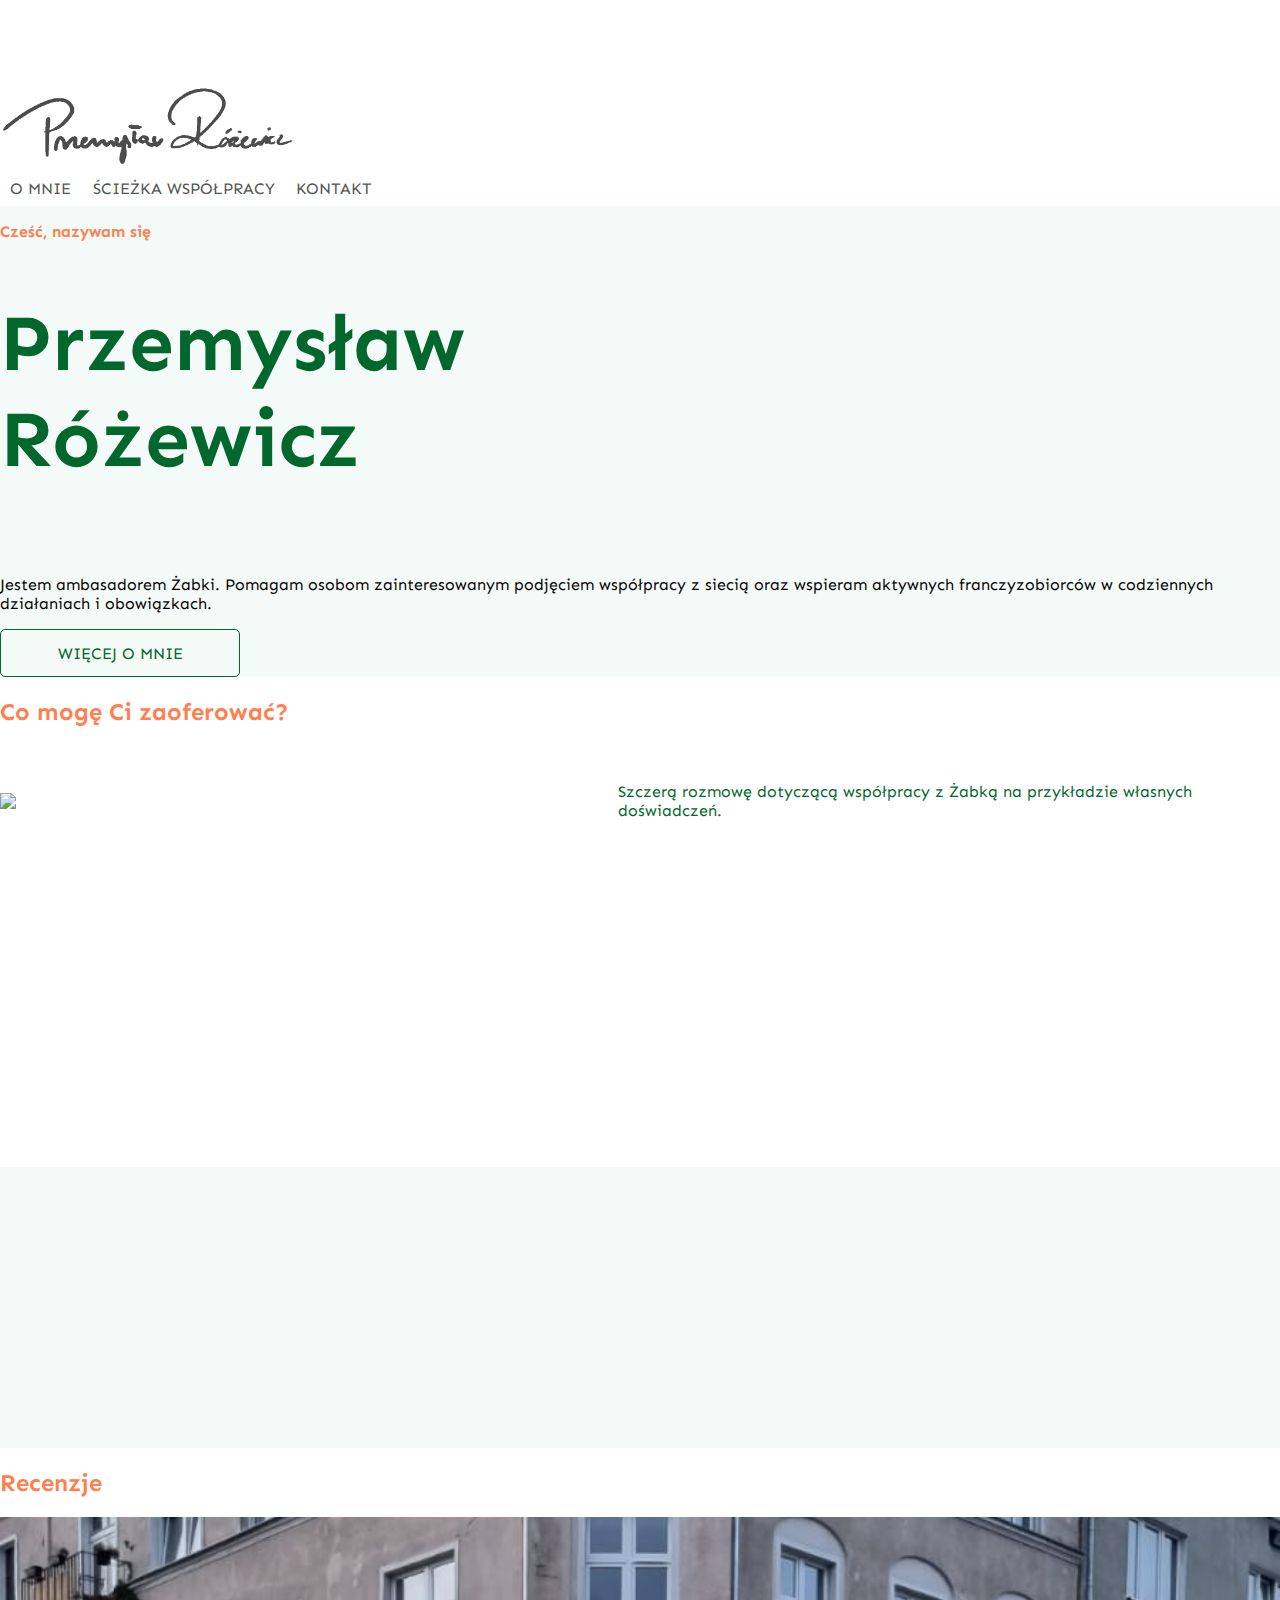
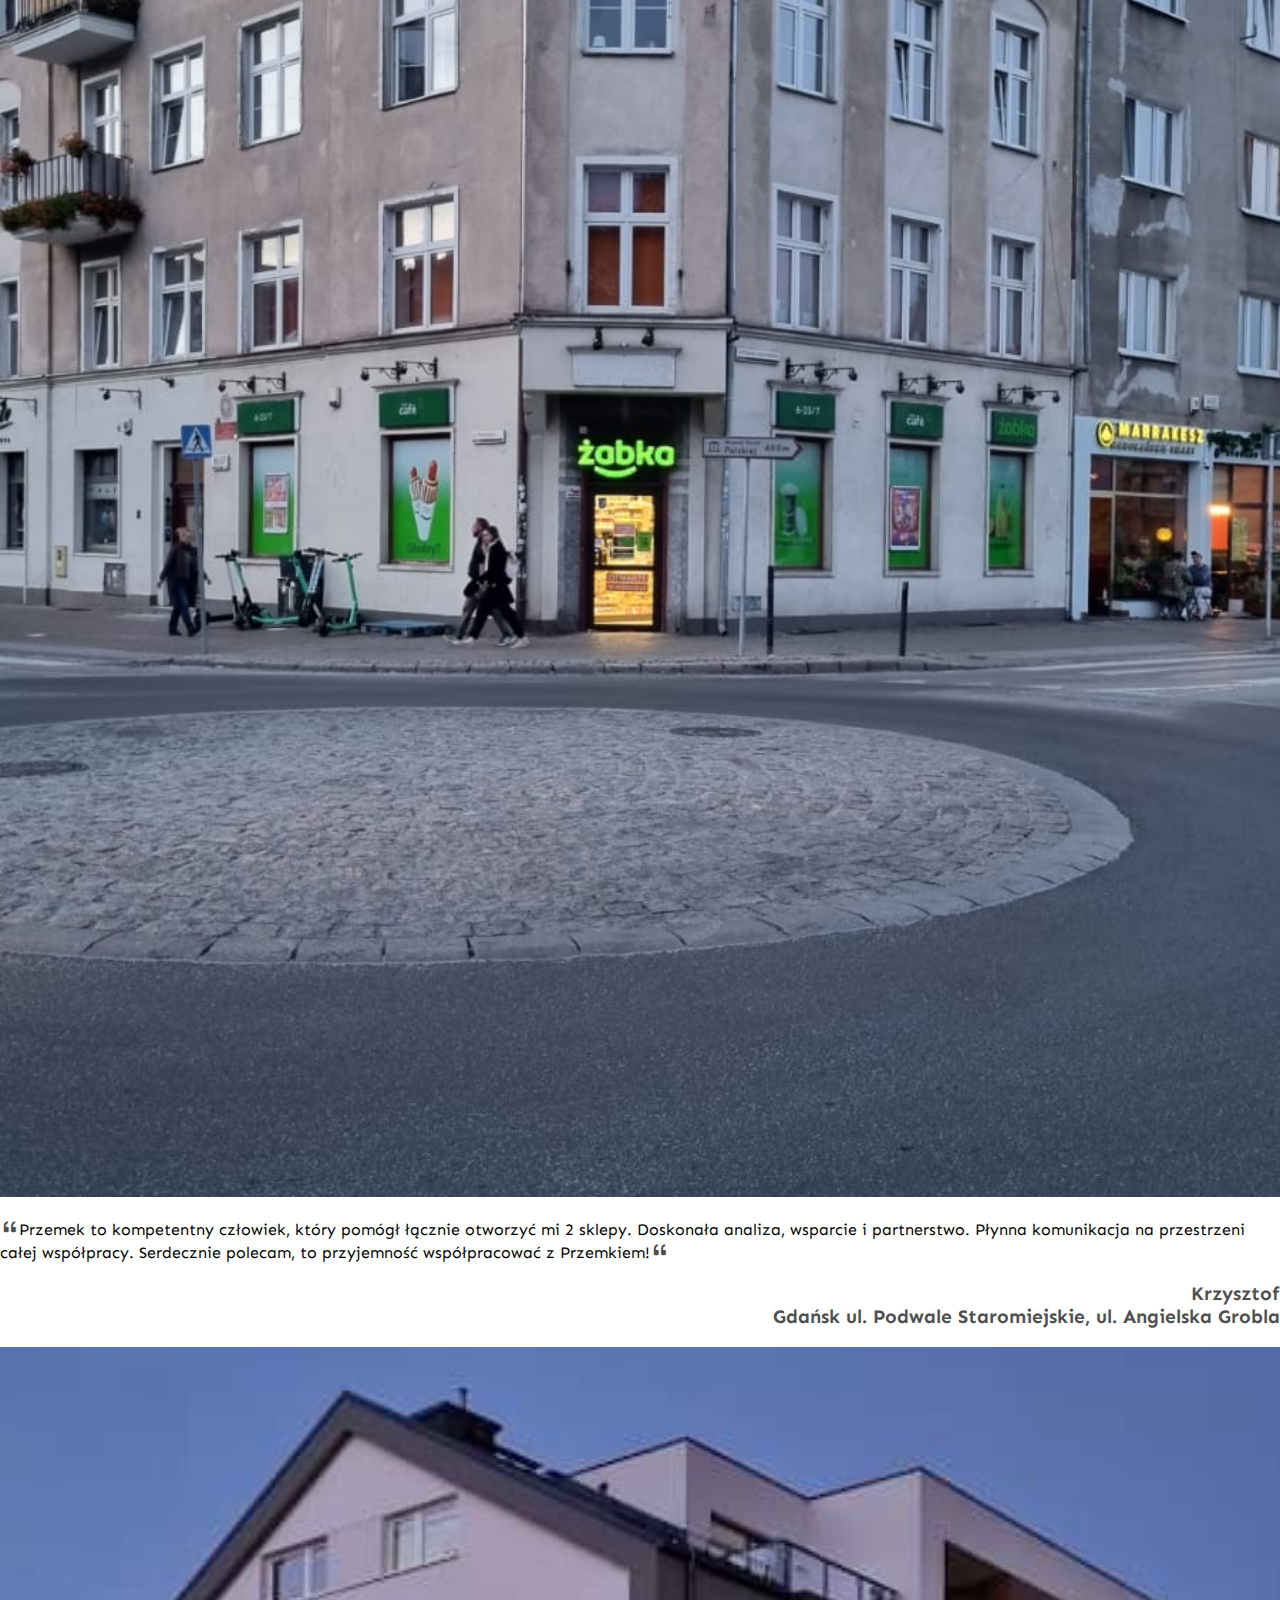
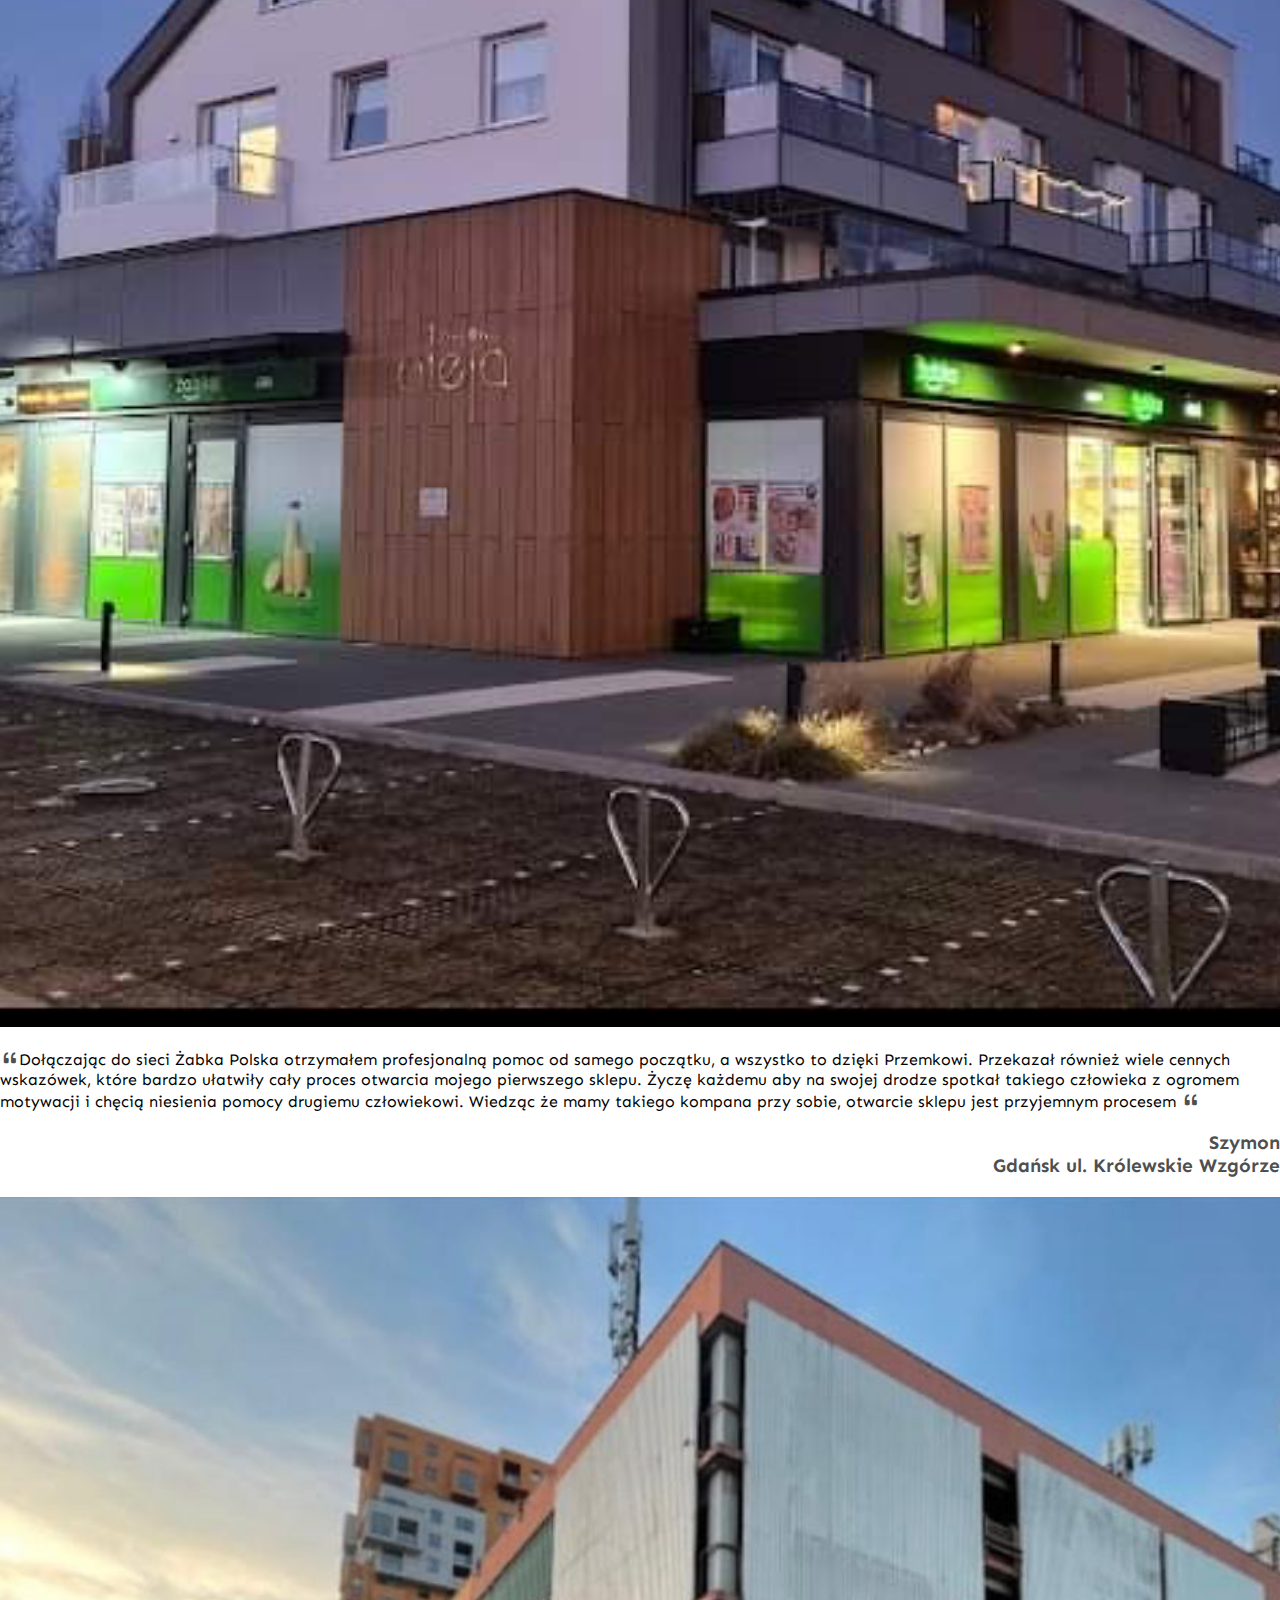
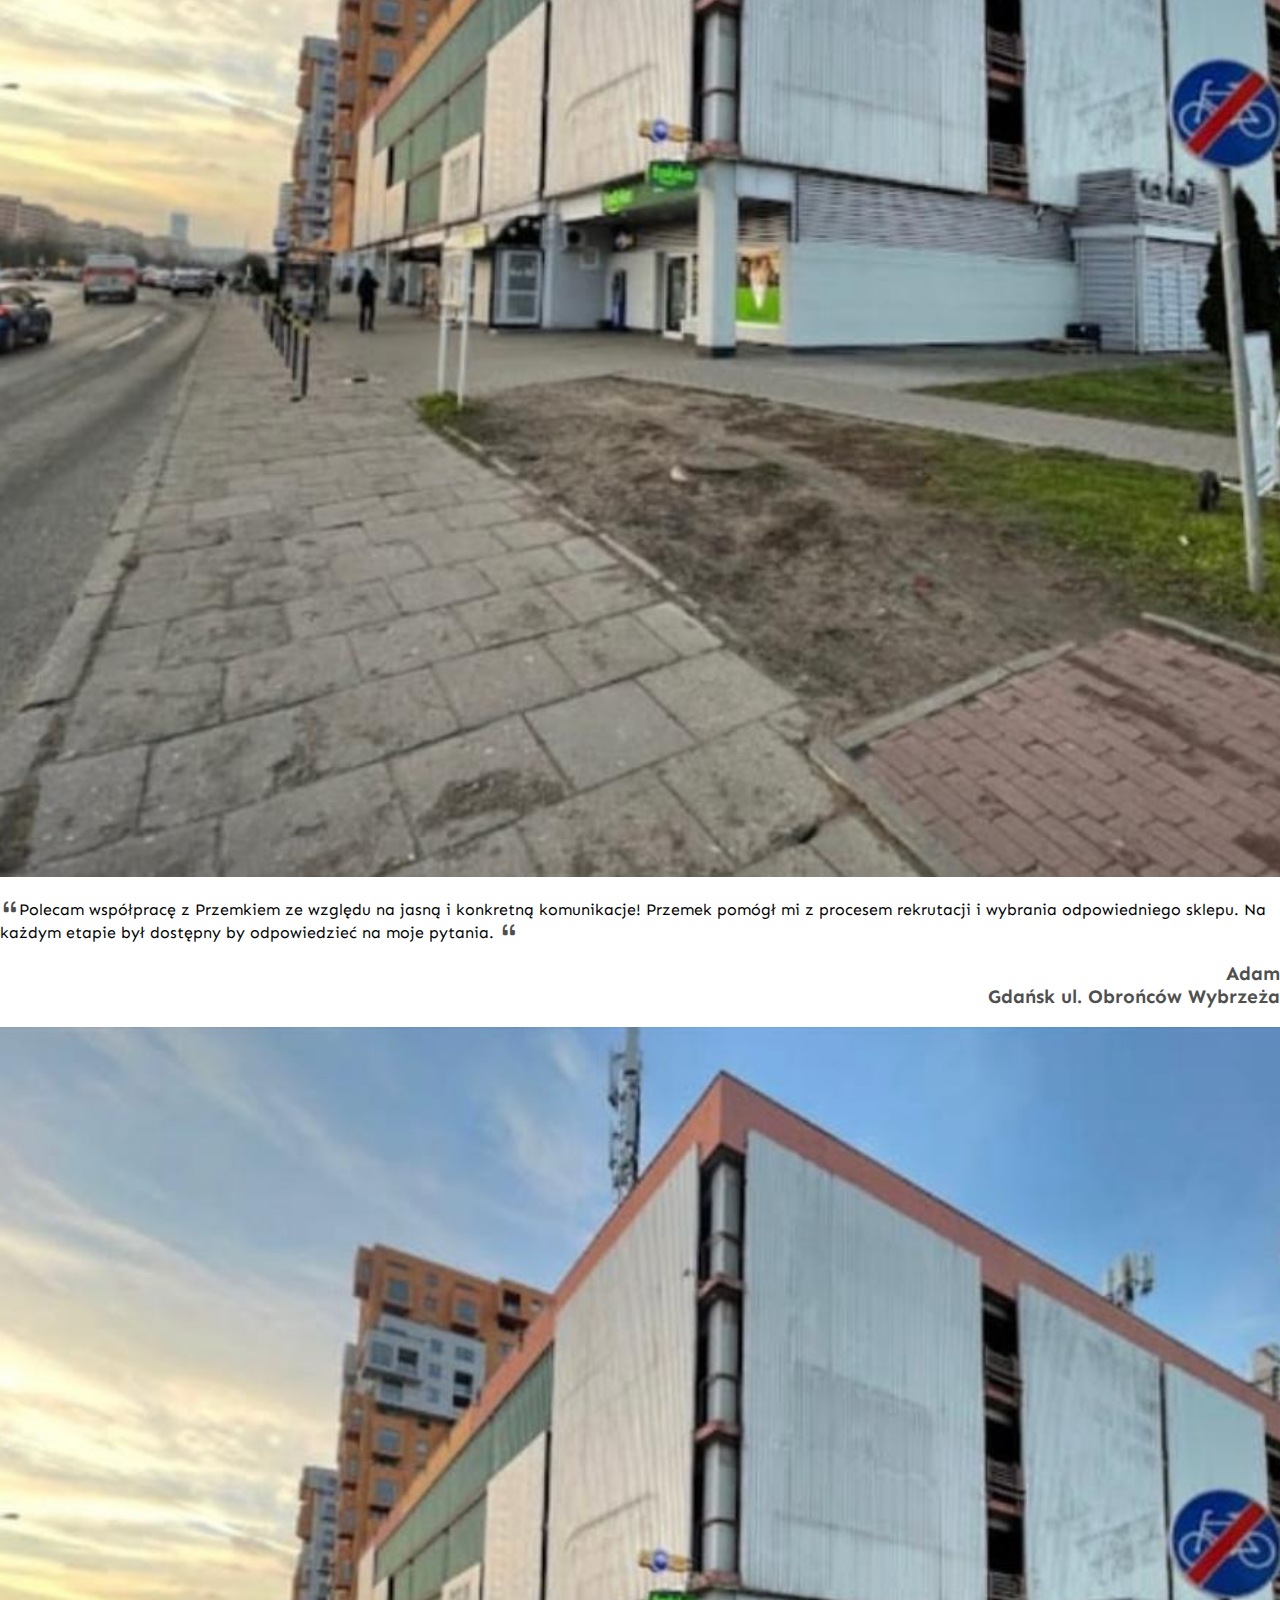
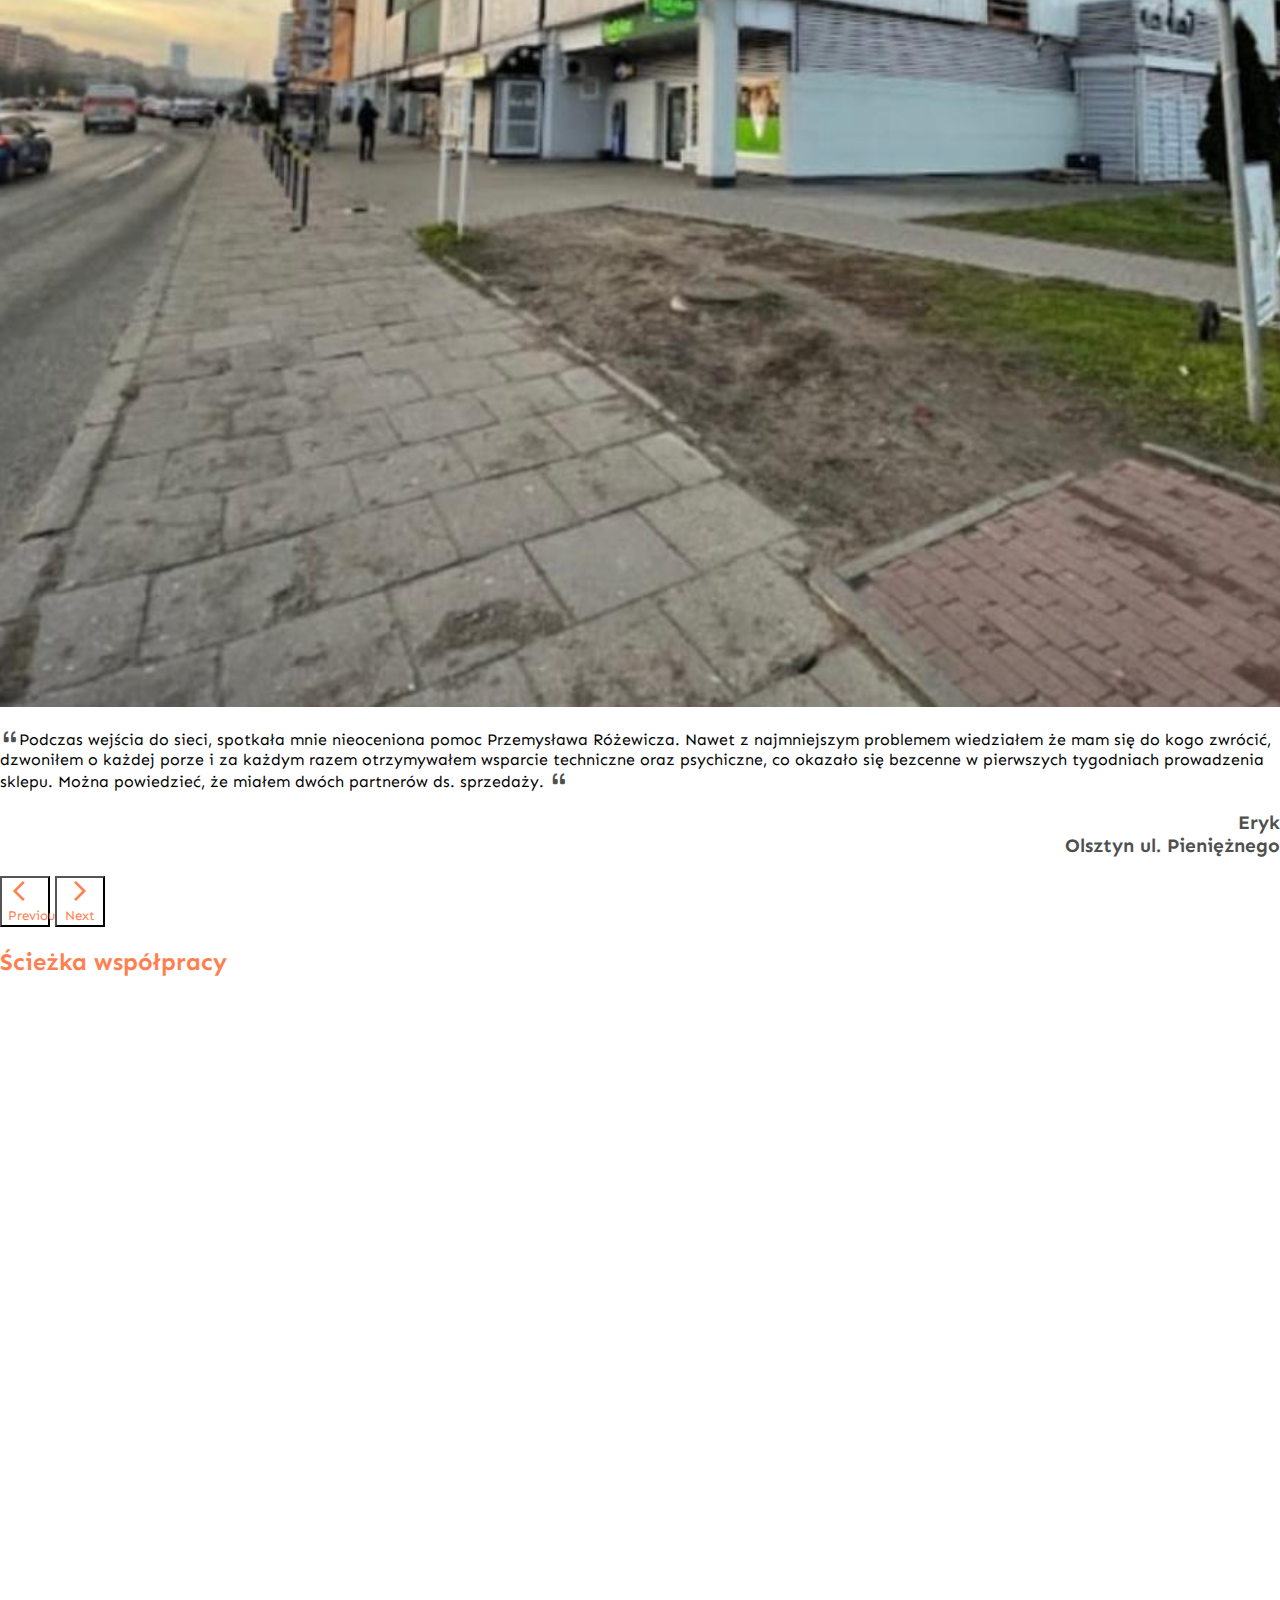
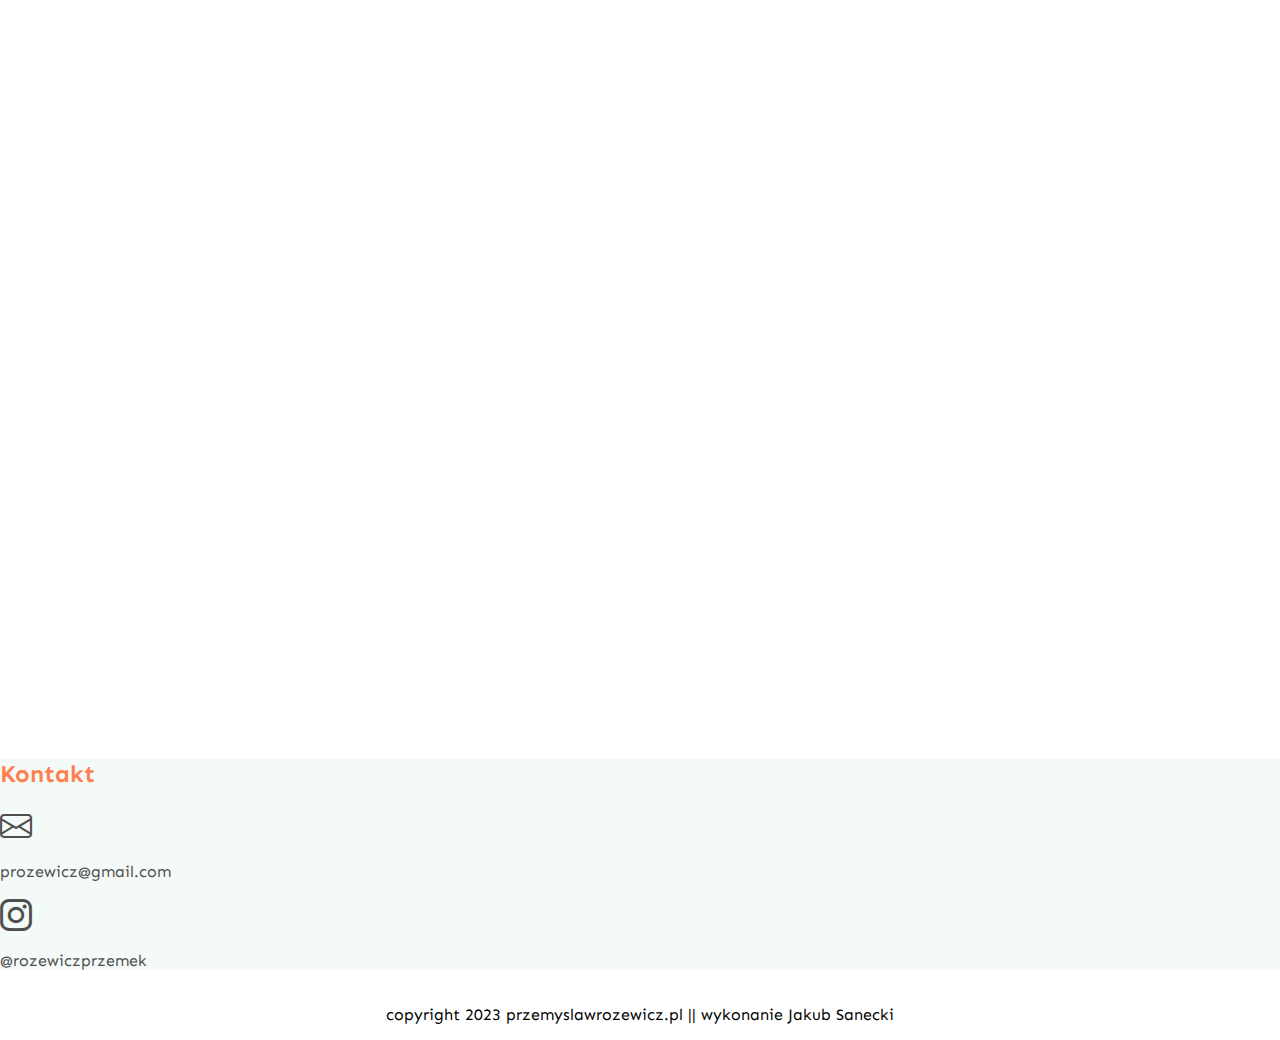
==== commit 716d1039: "footer" ====
--- a/index.html
+++ b/index.html
@@ -575,6 +575,7 @@
         </div>
       </div>
       <p style="text-align: center">
+        <br/>
         copyright 2023 przemyslawrozewicz.pl || wykonanie Jakub&nbsp;Sanecki
       </p>
     </footer>
